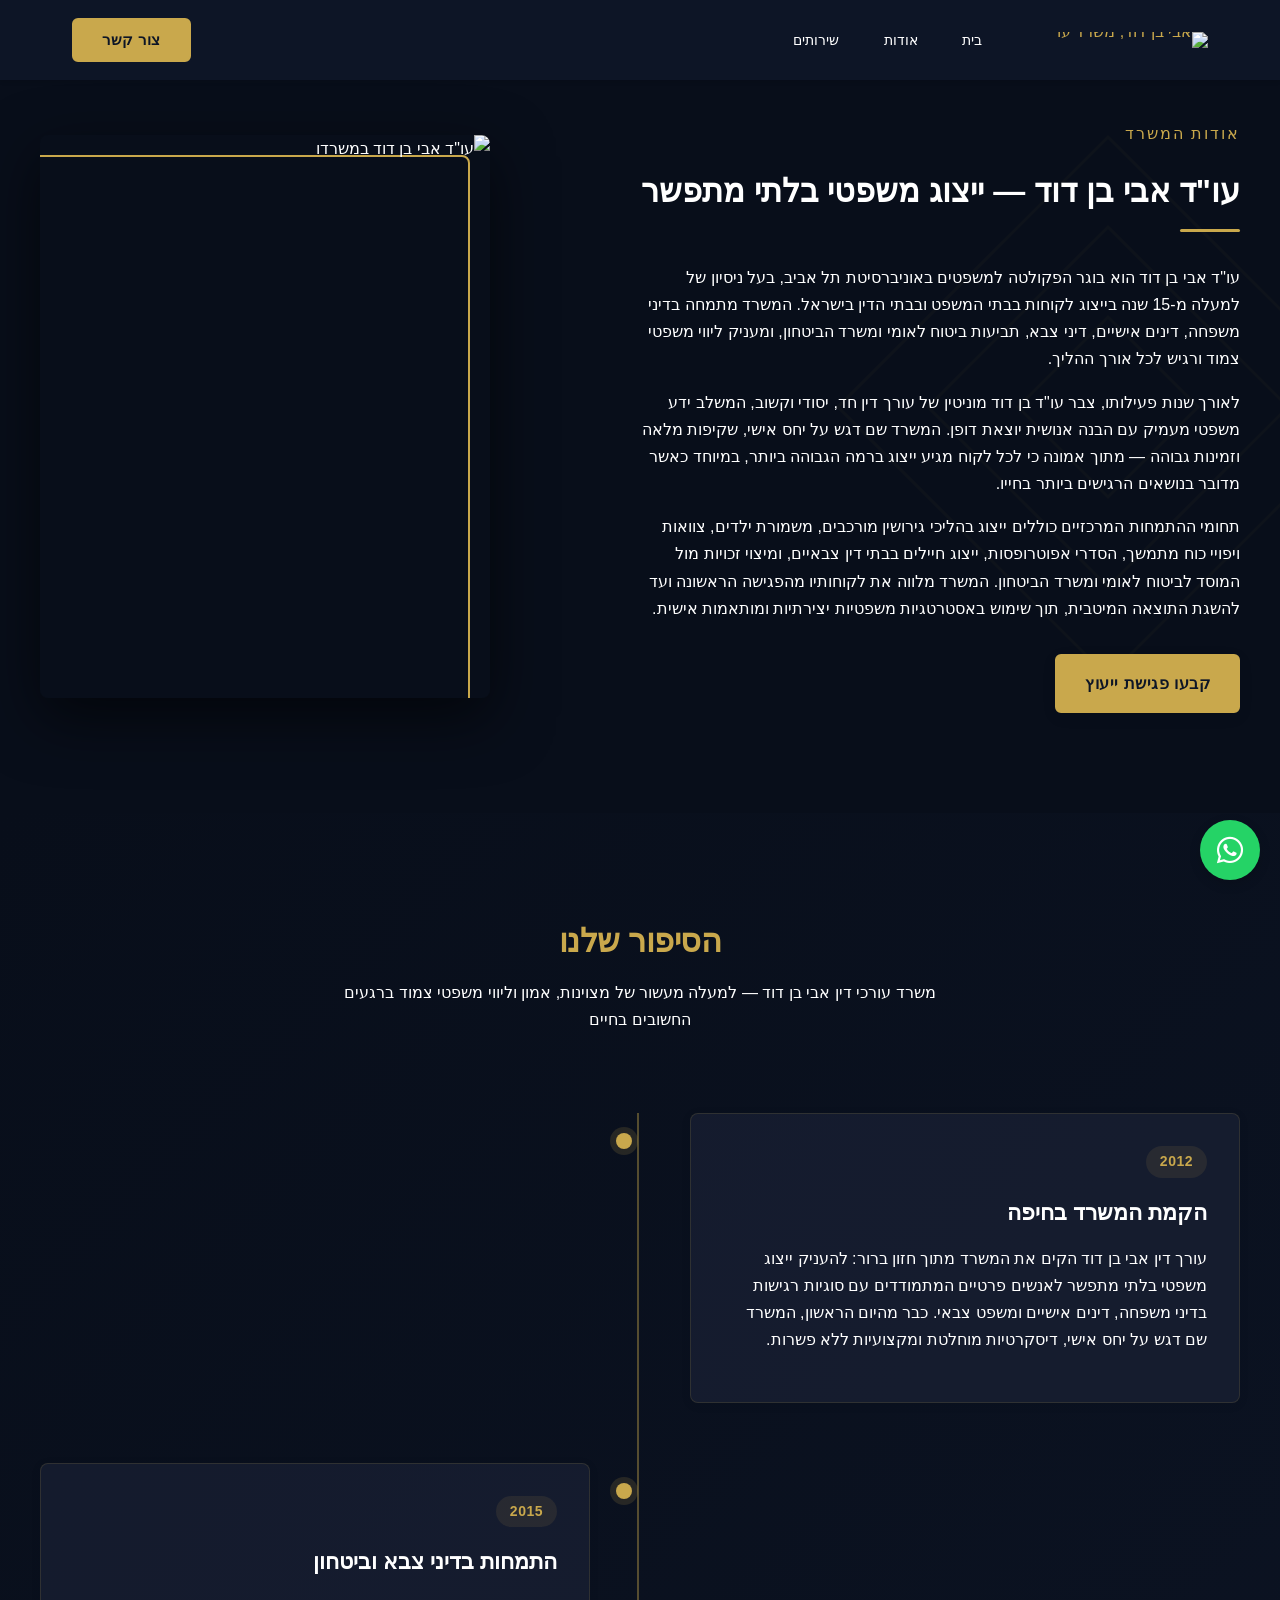
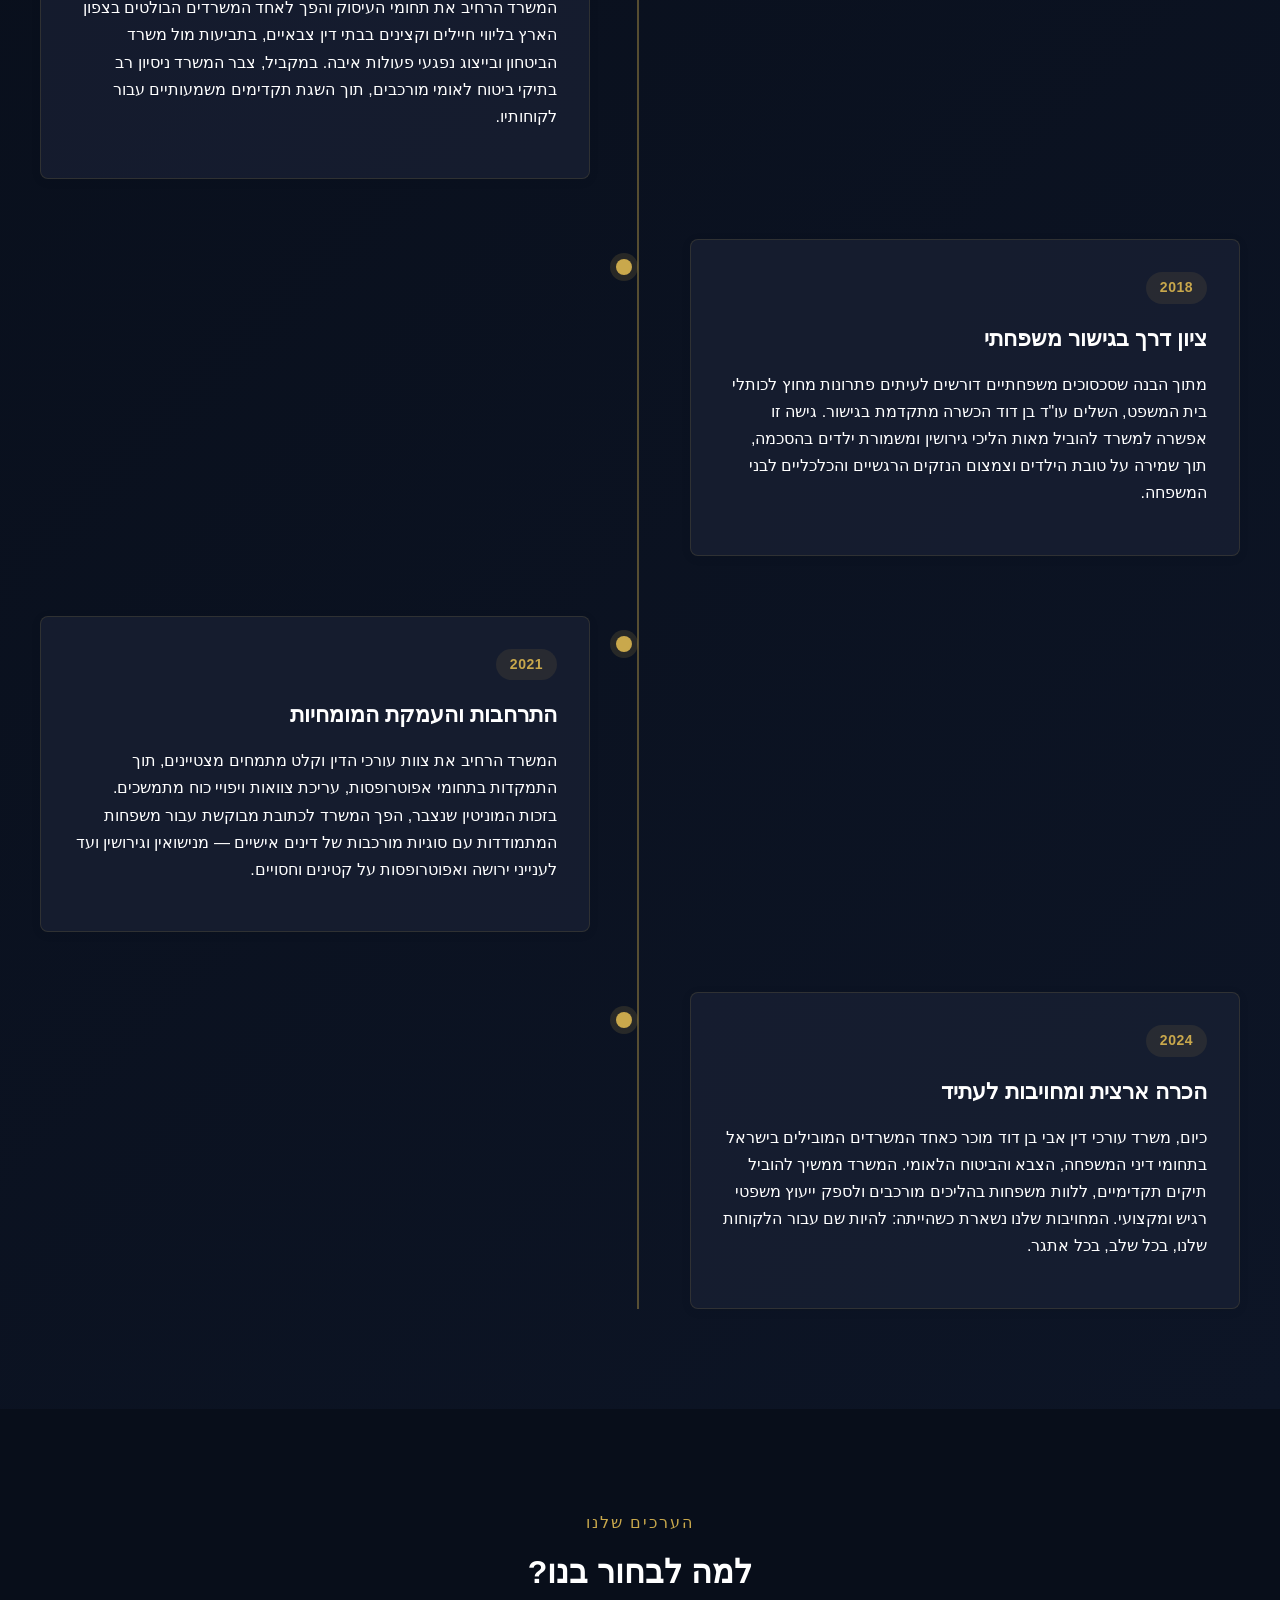
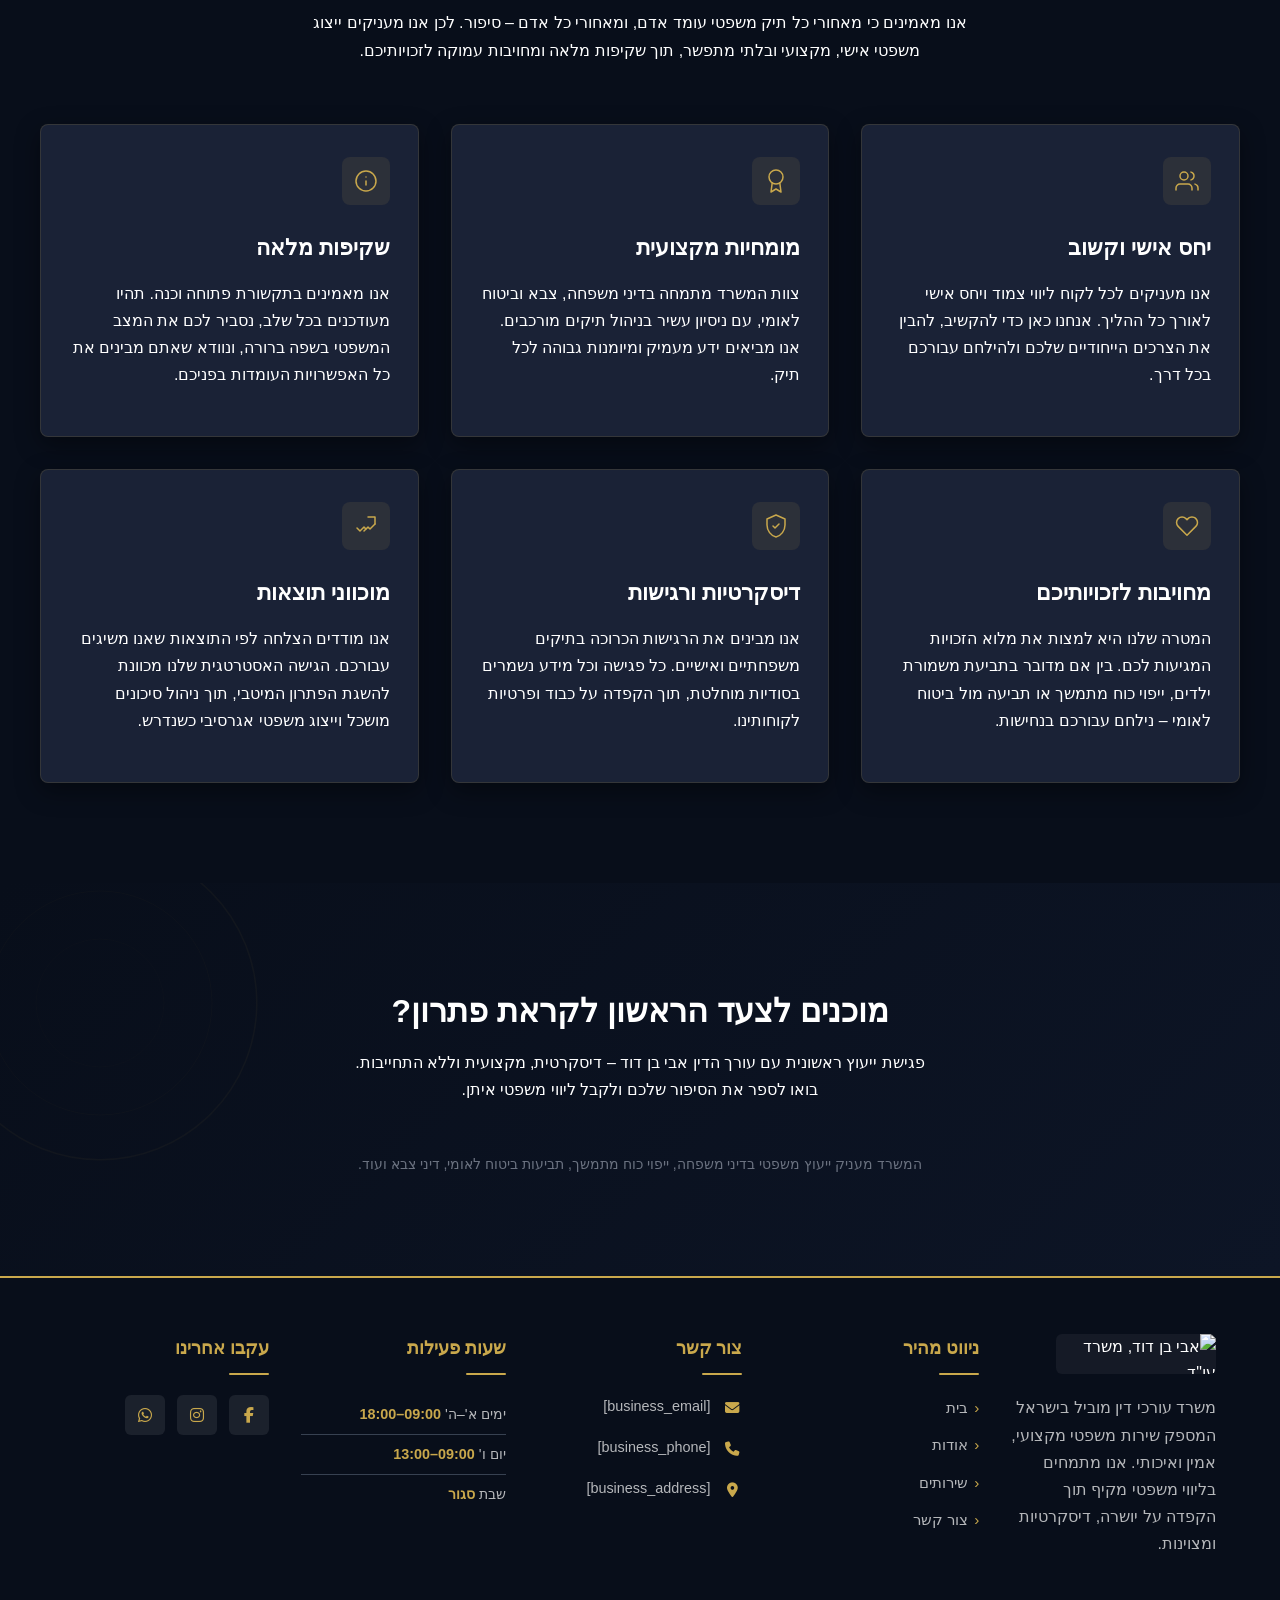
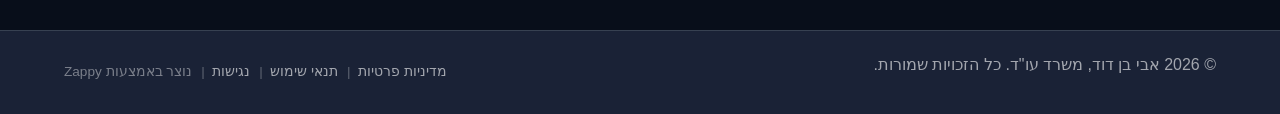
==== public/about.html @ 0057ff30 "Initial website commit" ====
<!DOCTYPE html>
<html lang="he" dir="rtl">
<head>
    <meta charset="UTF-8">
    <meta name="viewport" content="width=device-width, initial-scale=1.0">
    <meta name="robots" content="index, follow">
    <title>עורך דין שמבין את הסערה האישית שלכם — אבי בן דוד, משרד עו&quot;ד</title>
    <meta name="description" content="מאחורי כל תיק יש סיפור אנושי. הכירו את אבי בן דוד, עו&quot;ד המשלב מומחיות בדיני צבא, ביטוח לאומי ומשפחה עם ליווי אישי ברגעים המורכבים בחיים. קראו עוד.">
    <meta name="keywords" content="בית דין צבאי, ביטוח לאומי, עו"ד לגירושים, דינים אישיים, אפוטרופוס">
    
    <!-- Favicons -->
    <link rel="icon" type="image/x-icon" href="/assets/favicon.ico">
    <link rel="icon" type="image/png" sizes="16x16" href="/assets/favicon-16x16.png">
    <link rel="icon" type="image/png" sizes="32x32" href="/assets/favicon-32x32.png">
    <link rel="icon" type="image/png" sizes="48x48" href="/assets/favicon-48x48.png">
    <link rel="icon" type="image/png" sizes="192x192" href="/assets/favicon-192x192.png">
    <link rel="icon" type="image/png" sizes="512x512" href="/assets/favicon-512x512.png">
    <link rel="apple-touch-icon" href="/assets/apple-touch-icon.png">
    <!-- Zappy Analytics -->
<script>
(function() {
  'use strict';
  
  // Configuration
  var config = {
    websiteId: '3cdaf443-d13e-4995-be63-889f62d5f6a8',
    apiUrl: 'https://api.zappy5.com/api/analytics/track',
    sessionDuration: 30 * 60 * 1000, // 30 minutes
    visitorDuration: 30 * 24 * 60 * 60 * 1000, // 30 days
    trackPageViews: true,
    trackClicks: true,
    trackFormSubmissions: true
  };
  
  // Generate or retrieve persistent visitor ID (30 days)
  function getVisitorId() {
    var visitorKey = 'zappy_visitor_' + config.websiteId;
    var visitor = null;
    
    try {
      visitor = localStorage.getItem(visitorKey);
      if (visitor) {
        var visitorData = JSON.parse(visitor);
        var now = Date.now();
        
        // Check if visitor ID is still valid (30 days)
        if (now - visitorData.created < config.visitorDuration) {
          // Update last seen timestamp
          visitorData.lastSeen = now;
          localStorage.setItem(visitorKey, JSON.stringify(visitorData));
          return visitorData.id;
        }
      }
    } catch (e) {
      console.warn('Zappy Analytics: LocalStorage not available');
    }
    
    // Generate new visitor ID
    var newVisitorId = 'zv_' + Date.now() + '_' + Math.random().toString(36).substr(2, 9);
    
    try {
      localStorage.setItem(visitorKey, JSON.stringify({
        id: newVisitorId,
        created: Date.now(),
        lastSeen: Date.now()
      }));
    } catch (e) {
      // Continue without local storage
    }
    
    return newVisitorId;
  }
  
  // Generate or retrieve session ID (30 minutes)
  function getSessionId() {
    var sessionKey = 'zappy_session_' + config.websiteId;
    var session = null;
    
    try {
      session = sessionStorage.getItem(sessionKey);
      if (session) {
        var sessionData = JSON.parse(session);
        var now = Date.now();
        
        // Check if session is still valid
        if (now - sessionData.timestamp < config.sessionDuration) {
          // Update timestamp
          sessionData.timestamp = now;
          sessionStorage.setItem(sessionKey, JSON.stringify(sessionData));
          return sessionData.id;
        }
      }
    } catch (e) {
      console.warn('Zappy Analytics: SessionStorage not available');
    }
    
    // Generate new session ID
    var newSessionId = 'zs_' + Date.now() + '_' + Math.random().toString(36).substr(2, 9);
    
    try {
      sessionStorage.setItem(sessionKey, JSON.stringify({
        id: newSessionId,
        timestamp: Date.now()
      }));
    } catch (e) {
      // Continue without session storage
    }
    
    return newSessionId;
  }
  
  var visitorId = getVisitorId();
  var sessionId = getSessionId();
  
  // Track an event
  function trackEvent(eventType, data) {
    data = data || {};
    
    var eventData = {
      website_id: config.websiteId,
      event_type: eventType,
      page_path: window.location.pathname,
      referrer: document.referrer || 'direct',
      visitor_id: visitorId,
      session_id: sessionId,
      metadata: data
    };
    
    // Use sendBeacon if available (better for page unload events)
    if (navigator.sendBeacon) {
      var blob = new Blob([JSON.stringify(eventData)], { type: 'application/json' });
      navigator.sendBeacon(config.apiUrl, blob);
    } else {
      // Fallback to fetch
      fetch(config.apiUrl, {
        method: 'POST',
        headers: {
          'Content-Type': 'application/json'
        },
        body: JSON.stringify(eventData),
        keepalive: true
      }).catch(function(error) {
        console.warn('Zappy Analytics: Failed to track event', error);
      });
    }
  }
  
  // Track page view
  if (config.trackPageViews) {
    trackEvent('pageview', {
      title: document.title,
      url: window.location.href
    });
  }
  
  // Track clicks on important elements
  if (config.trackClicks) {
    document.addEventListener('click', function(e) {
      var target = e.target;
      
      // Track button clicks (counted as actions)
      if (target.tagName === 'BUTTON' || target.closest('button')) {
        var button = target.tagName === 'BUTTON' ? target : target.closest('button');
        var clickMeta = {
          element: 'button',
          text: button.textContent.trim().substring(0, 100),
          id: button.id || null,
          class: button.className || null
        };
        
        trackEvent('click', clickMeta);
      }
      
      // Track link clicks (navigation - not counted as actions)
      else if (target.tagName === 'A' || target.closest('a')) {
        var link = target.tagName === 'A' ? target : target.closest('a');
        var navMeta = {
          element: 'link',
          text: link.textContent.trim().substring(0, 100),
          href: link.href,
          external: link.hostname !== window.location.hostname
        };
        
        trackEvent('navigation', navMeta);
      }
    }, true);
  }
  
  
  // Track form submissions
  if (config.trackFormSubmissions) {
    document.addEventListener('submit', function(e) {
      var form = e.target;
      
      trackEvent('form_submit', {
        form_id: form.id || null,
        form_name: form.name || null,
        form_action: form.action || null,
        form_method: form.method || 'GET'
      });
    }, true);
  }
  
  // Track time on page (send on page unload)
  var pageLoadTime = Date.now();
  
  window.addEventListener('beforeunload', function() {
    var timeOnPage = Math.floor((Date.now() - pageLoadTime) / 1000); // in seconds
    
    trackEvent('page_unload', {
      time_on_page: timeOnPage,
      page_path: window.location.pathname
    });
  });
  
  // Expose tracking function globally for custom events
  window.zappyAnalytics = {
    track: trackEvent,
    getVisitorId: function() { return visitorId; },
    getSessionId: function() { return sessionId; }
  };
  
})();
</script>
<!-- End Zappy Analytics -->
    <meta property="og:title" content="עורך דין שמבין את הסערה האישית שלכם — אבי בן דוד, משרד עו&quot;ד">
    <meta property="og:description" content="מאחורי כל תיק יש סיפור אנושי. הכירו את אבי בן דוד, עו&quot;ד המשלב מומחיות בדיני צבא, ביטוח לאומי ומשפחה עם ליווי אישי ברגעים המורכבים בחיים. קראו עוד.">
    <meta name="twitter:card" content="summary_large_image">
    <meta name="twitter:title" content="עורך דין שמבין את הסערה האישית שלכם — אבי בן דוד, משרד עו&quot;ד">
    <meta name="twitter:description" content="מאחורי כל תיק יש סיפור אנושי. הכירו את אבי בן דוד, עו&quot;ד המשלב מומחיות בדיני צבא, ביטוח לאומי ומשפחה עם ליווי אישי ברגעים המורכבים בחיים. קראו עוד.">
    <meta property="og:type" content="website">
  <meta property="og:locale" content="he_IL">
  
  
  
  
  
  <link rel="stylesheet" href="https://cdnjs.cloudflare.com/ajax/libs/font-awesome/6.4.0/css/all.min.css">
  <link rel="stylesheet" href="https://fonts.googleapis.com/css2?family=Heebo:wght@400;500;600;700&amp;display=swap">
  <link rel="preconnect" href="https://fonts.googleapis.com">
  <link rel="preconnect" href="https://fonts.gstatic.com" crossorigin>
  <style>
    .skip-link { position: absolute; top: 0; left: 0; transform: translateY(-200%); padding: 12px 18px; background: var(--bg-dark, #1a1a1a); color: var(--text-light, #fff); font-weight: 600; border-radius: 0 0 8px 0; z-index: 10000; }
    .skip-link:focus { transform: none; outline: 2px solid var(--ring, #fff); outline-offset: 2px; }
    :focus-visible { outline: 2px solid var(--ring, currentColor); outline-offset: 3px; }
  </style>


  
    <!-- Favicons -->
    <link rel="icon" type="image/x-icon" href="/assets/favicon.ico">
    <link rel="icon" type="image/png" sizes="16x16" href="/assets/favicon-16x16.png">
    <link rel="icon" type="image/png" sizes="32x32" href="/assets/favicon-32x32.png">
    <link rel="icon" type="image/png" sizes="48x48" href="/assets/favicon-48x48.png">
    <link rel="icon" type="image/png" sizes="192x192" href="/assets/favicon-192x192.png">
    <link rel="icon" type="image/png" sizes="512x512" href="/assets/favicon-512x512.png">
    <link rel="apple-touch-icon" href="/assets/apple-touch-icon.png">
    <!-- Cookie Consent -->
    <link rel="stylesheet" href="https://cdn.jsdelivr.net/npm/vanilla-cookieconsent@3/dist/cookieconsent.css">
    <script src="https://cdn.jsdelivr.net/npm/vanilla-cookieconsent@3/dist/cookieconsent.umd.js"></script>
    <!-- Mickidum Accessibility Toolbar -->
    <script src="https://cdn.jsdelivr.net/gh/mickidum/acc_toolbar/acctoolbar/acctoolbar.min.js"></script>
    <link rel="stylesheet" href="/styles.css">
    <script>window.ZAPPY_WEBSITE_ID = "3cdaf443-d13e-4995-be63-889f62d5f6a8"; window.ZAPPY_API_BASE = "https://api.zappy5.com";</script>

    <style id="zappy-dropdown-submenu-styles">
      /* ========== DESKTOP DROPDOWN SUBMENU STYLES ========== */
      /* Base styles for dropdown submenus - parent must be positioned */
      .nav-menu li:has(.sub-menu), nav li:has(.sub-menu), .navbar li:has(.sub-menu), #navMenu li:has(.sub-menu) { position: relative; }
      /* Submenu base - hidden by default */
      .nav-menu .sub-menu, nav .sub-menu, .navbar .sub-menu, #navMenu .sub-menu { display: block !important; position: absolute !important; top: 100%; left: 0; min-width: 220px; background: white; border-radius: 8px; box-shadow: 0 8px 25px rgba(0,0,0,0.15); padding: 8px 0; opacity: 0; visibility: hidden; transform: translateY(10px); transition: all 0.3s ease; z-index: 1000; list-style: none; pointer-events: none; }
      /* CRITICAL: Desktop hover styles to show dropdown */
      .nav-menu li:hover > .sub-menu, nav li:hover > .sub-menu, .navbar li:hover > .sub-menu, #navMenu li:hover > .sub-menu { opacity: 1 !important; visibility: visible !important; transform: translateY(0) !important; pointer-events: auto !important; }
      /* Submenu item styling */
      .sub-menu li { list-style: none; margin: 0; padding: 0; }
      .sub-menu a { display: block !important; padding: 10px 16px !important; color: var(--text-dark, #333) !important; font-weight: 500; text-decoration: none; white-space: nowrap; transition: background-color 0.2s; }
      .sub-menu .zappy-nav-child > a { padding-left: 28px !important; font-size: 0.9em !important; opacity: 0.85 !important; }
      [dir="rtl"] .sub-menu .zappy-nav-child > a, html[lang="he"] .sub-menu .zappy-nav-child > a, html[lang="ar"] .sub-menu .zappy-nav-child > a { padding-left: 10px !important; padding-right: 28px !important; }
      .sub-menu .zappy-nav-parent > a { font-weight: 600 !important; }
      .sub-menu a:hover { background-color: #f5f5f5; }
      /* RTL (Hebrew/Arabic) dropdown positioning */
      [dir="rtl"] .nav-menu .sub-menu, [dir="rtl"] nav .sub-menu, [dir="rtl"] .navbar .sub-menu, html[lang="he"] .nav-menu .sub-menu, html[lang="he"] nav .sub-menu, html[lang="he"] .navbar .sub-menu, html[lang="ar"] .nav-menu .sub-menu, html[lang="ar"] nav .sub-menu, html[lang="ar"] .navbar .sub-menu { left: auto !important; right: 0 !important; }
      /* Hide empty dropdown menus (exclude catalog sub-menus that use <a> children instead of <li>) */
      .sub-menu:empty, .sub-menu:not(:has(li:not(.zappy-hidden-menu-item))):not(:has(> a)), .sub-menu:not(:has(li)):not(:has(> a)) { display: none !important; opacity: 0 !important; visibility: hidden !important; pointer-events: none !important; }
      /* Desktop: show submenu on Menu Group hover */
      li:has(.menu-group-title):hover > .sub-menu { opacity: 1 !important; visibility: visible !important; transform: translateY(0) !important; pointer-events: auto !important; }
      /* Menu Group title styling */
      .nav-menu > li > .menu-group-title, #navMenu > li > .menu-group-title { display: inline-block; padding: 0.5rem 1rem; cursor: default; user-select: none; }
      
      /* ========== MOBILE SUBMENU STYLES ========== */
      @media (max-width: 768px) {
        .nav-menu .sub-menu, nav .sub-menu, .navbar .sub-menu, #navMenu .sub-menu { position: static !important; transform: none !important; box-shadow: none !important; background: transparent !important; max-height: 0; overflow: hidden; opacity: 0; visibility: hidden; transition: max-height 0.3s ease, opacity 0.3s ease; padding: 0 !important; border-radius: 0 !important; }
        .navbar .sub-menu.mobile-expanded, .nav-menu .sub-menu.mobile-expanded, #navMenu .sub-menu.mobile-expanded { max-height: none !important; overflow-y: visible !important; opacity: 1 !important; visibility: visible !important; padding: 8px 0 8px 16px !important; }
        [dir="rtl"] .sub-menu.mobile-expanded, html[lang="he"] .sub-menu.mobile-expanded { padding: 8px 16px 8px 0 !important; }
        /* Disable hover behavior on mobile */
        .nav-menu li:hover > .sub-menu, nav li:hover > .sub-menu, .navbar li:hover > .sub-menu, #navMenu li:hover > .sub-menu { opacity: 0; visibility: hidden; pointer-events: none; }
        .nav-menu li > .sub-menu.mobile-expanded, nav li > .sub-menu.mobile-expanded, .navbar li > .sub-menu.mobile-expanded, #navMenu li > .sub-menu.mobile-expanded { opacity: 1 !important; visibility: visible !important; pointer-events: auto !important; }
        .nav-menu li:has(.sub-menu), nav li:has(.sub-menu), .navbar li:has(.sub-menu), #navMenu li:has(.sub-menu) { display: flex !important; flex-wrap: wrap !important; align-items: center !important; position: relative !important; min-height: 44px !important; }
        .nav-menu li:has(.sub-menu) > a, nav li:has(.sub-menu) > a, .navbar li:has(.sub-menu) > a, #navMenu li:has(.sub-menu) > a { flex: 1 !important; min-width: 0 !important; }
        .nav-menu li:has(.sub-menu) > .menu-group-title, nav li:has(.sub-menu) > .menu-group-title, .navbar li:has(.sub-menu) > .menu-group-title, #navMenu li:has(.sub-menu) > .menu-group-title { flex: 1 !important; min-width: 0 !important; padding: 0 !important; line-height: inherit !important; }
        .nav-menu li:has(.sub-menu) > .sub-menu, nav li:has(.sub-menu) > .sub-menu, .navbar li:has(.sub-menu) > .sub-menu, #navMenu li:has(.sub-menu) > .sub-menu { flex-basis: 100% !important; width: 100% !important; }
        .nav-menu li:has(.sub-menu) > a [class*="chevron"], .nav-menu li:has(.sub-menu) > a [class*="arrow"], .nav-menu li:has(.sub-menu) > a .fa-chevron-down, .nav-menu li:has(.sub-menu) > a .fa-angle-down, nav li:has(.sub-menu) > a [class*="chevron"], nav li:has(.sub-menu) > a [class*="arrow"], #navMenu li:has(.sub-menu) > a [class*="chevron"], #navMenu li:has(.sub-menu) > a [class*="arrow"] { display: none !important; visibility: hidden !important; }
        .mobile-submenu-toggle { display: flex !important; align-items: center !important; justify-content: center !important; width: 44px !important; height: auto !important; background: transparent !important; border: none !important; cursor: pointer !important; color: var(--text-light) !important; position: static !important; flex-shrink: 0 !important; align-self: stretch !important; z-index: 2 !important; padding: 0 !important; margin: 0 !important; }
        .mobile-submenu-toggle::after { content: '' !important; width: 0 !important; height: 0 !important; border-left: 6px solid transparent !important; border-right: 6px solid transparent !important; border-top: 7px solid currentColor !important; transition: transform 0.3s ease !important; }
        .mobile-submenu-toggle.expanded::after { transform: rotate(180deg) !important; }
        .sub-menu a { padding: 10px 0 !important; display: block !important; color: var(--text-light) !important; white-space: normal !important; }
        .sub-menu .zappy-nav-child > a { padding-left: 28px !important; font-size: 0.9em !important; opacity: 0.85 !important; }
        [dir="rtl"] .sub-menu .zappy-nav-child > a, html[lang="he"] .sub-menu .zappy-nav-child > a, html[lang="ar"] .sub-menu .zappy-nav-child > a { padding-left: 0 !important; padding-right: 28px !important; }
        .sub-menu .zappy-nav-parent > a { font-weight: 600 !important; }
        .nav-menu.active, #navMenu.active { max-width: 100vw !important; overflow-x: hidden !important; box-sizing: border-box !important; }
        .navbar .sub-menu li a, nav.navbar .sub-menu li a, .zappy-products-dropdown .sub-menu a { color: var(--text-light) !important; }
      }
      @media (min-width: 769px) { .mobile-submenu-toggle { display: none !important; } }
    </style>

    <style id="zappy-widget-visibility">
      html[dir="rtl"] .whatsapp-float { right: 20px !important; left: auto !important; }
      html[dir="ltr"] .whatsapp-float, html:not([dir]) .whatsapp-float { left: 20px !important; right: auto !important; }
      html[dir="rtl"] #mic-access-tool-general-button, html[dir="rtl"] .mic-access-tool-general-button,
      html[dir="rtl"] #mic-init-access-tool .mic-access-tool-general-button,
      html[dir="rtl"] #mic-init-access-tool #mic-access-tool-general-button,
      html[dir="rtl"] ._access-icon { left: 20px !important; right: auto !important; }
      html[dir="ltr"] #mic-access-tool-general-button, html[dir="ltr"] .mic-access-tool-general-button,
      html[dir="ltr"] #mic-init-access-tool .mic-access-tool-general-button,
      html[dir="ltr"] #mic-init-access-tool #mic-access-tool-general-button,
      html[dir="ltr"] ._access-icon,
      html:not([dir]) #mic-access-tool-general-button, html:not([dir]) .mic-access-tool-general-button,
      html:not([dir]) #mic-init-access-tool .mic-access-tool-general-button,
      html:not([dir]) #mic-init-access-tool #mic-access-tool-general-button,
      html:not([dir]) ._access-icon { right: 20px !important; left: auto !important; }
      @media (max-width: 768px) { .whatsapp-float { display: flex !important; } }
      @media (min-width: 769px) { .whatsapp-float { display: flex !important; } }
      @media (max-width: 768px) {
        #mic-access-tool-general-button, .mic-access-tool-general-button,
        #mic-init-access-tool .mic-access-tool-general-button, #mic-init-access-tool #mic-access-tool-general-button,
        ._access-icon { display: flex !important; visibility: visible !important; opacity: 1 !important; pointer-events: auto !important; }
        #mic-access-tool-box.opened-mic-access-tool, .mic-access-tool-box.opened-mic-access-tool,
        #mic-init-access-tool #mic-access-tool-box.opened-mic-access-tool {
          visibility: visible !important; opacity: 1 !important; pointer-events: auto !important;
        }
      }
      @media (min-width: 769px) {
        #mic-access-tool-general-button, .mic-access-tool-general-button,
        #mic-init-access-tool .mic-access-tool-general-button, #mic-init-access-tool #mic-access-tool-general-button,
        ._access-icon { display: flex !important; visibility: visible !important; opacity: 1 !important; pointer-events: auto !important; }
        #mic-access-tool-box.opened-mic-access-tool, .mic-access-tool-box.opened-mic-access-tool,
        #mic-init-access-tool #mic-access-tool-box.opened-mic-access-tool {
          visibility: visible !important; opacity: 1 !important; pointer-events: auto !important;
        }
      }
    </style>
</head>
<body>
<a class="skip-link" href="#main">דלג לתוכן הראשי</a>
  <nav class="navbar" dir="rtl">
  <button class="mobile-toggle" id="mobileToggle" aria-label="Menu">
    <svg class="hamburger-icon" width="24" height="24" viewBox="0 0 24 24" fill="none">
      <path d="M3 12h18M3 6h18M3 18h18" stroke="currentColor" stroke-width="2" stroke-linecap="round"/>
    </svg>
    <svg class="close-icon" width="24" height="24" viewBox="0 0 24 24" fill="none" style="display: none;">
      <path d="M18 6L6 18M6 6l12 12" stroke="currentColor" stroke-width="2" stroke-linecap="round"/>
    </svg>
  </button>
  
  <button class="phone-header-btn" data-phone="[business_phone]" aria-label="Call">
    <svg width="20" height="20" viewBox="0 0 24 24" fill="currentColor">
      <path d="M22 16.92v3a2 2 0 0 1-2.18 2 19.79 19.79 0 0 1-8.63-3.07 19.5 19.5 0 0 1-6-6 19.79 19.79 0 0 1-3.07-8.67A2 2 0 0 1 4.11 2h3a2 2 0 0 1 2 1.72 12.84 12.84 0 0 0 .7 2.81 2 2 0 0 1-.45 2.11L8.09 9.91a16 16 0 0 0 6 6l1.27-1.27a2 2 0 0 1 2.11-.45 12.84 12.84 0 0 0 2.81.7A2 2 0 0 1 22 16.92z"/>
    </svg>
  </button>

  <div class="nav-container">
    <div class="nav-right-group"><div class="nav-brand">
      <a href="/" class="logo-link"><img class="logo" src="/assets/site-------image-1.webp" alt="אבי בן דוד, משרד עו" ד"></a>
    </div><ul class="nav-menu" id="navMenu"><li><a href="/">בית</a></li><li><a href="/about">אודות</a></li><li><a href="/services">שירותים</a></li><li class="mobile-contact-link nav-cta-mobile-item"><a href="/contact" class="nav-cta-btn">צור קשר</a></li></ul></div>
    
    
    
    <div class="nav-cta-container">
      <a href="/contact" class="nav-cta-btn">צור קשר</a>
    </div>
  </div>
</nav>
<script>

// Navbar Mobile Menu Toggle and Contrast Fix
(function() {
  // Use 'load' event instead of 'DOMContentLoaded' to ensure we run AFTER all other scripts
  window.addEventListener('load', function() {
    
    // FIX MOBILE BUTTON CONTRAST
    // Detect navbar background color and apply contrasting color to mobile buttons
    const navbar = document.querySelector('.navbar, nav, header');
    if (!navbar) {
      console.log('[Navbar] Navbar element not found');
      return;
    }
    
    // DECLARE VARIABLES EARLY to avoid Temporal Dead Zone errors
    // These are used in multiple places below
    let mobileToggle = document.getElementById('mobileToggle') ||
                       document.querySelector('.mobile-toggle') ||
                       document.querySelector('.hamburger') ||
                       document.querySelector('.hamburger-menu') ||
                       document.querySelector('.menu-toggle') ||
                       document.querySelector('.burger-menu') ||
                       document.querySelector('[aria-label="Menu"]') ||
                       document.querySelector('[aria-label="תפריט"]');
    
    const phoneBtn = document.querySelector('.phone-header-btn');
    
    const computedStyle = window.getComputedStyle(navbar);
    let bgColor = computedStyle.backgroundColor;
    
    console.log('[Navbar] Initial navbar background:', bgColor);
    
    // Check if background is transparent or rgba with 0 alpha
    const isTransparent = bgColor === 'transparent' || 
                         bgColor === 'rgba(0, 0, 0, 0)' ||
                         (bgColor.startsWith('rgba') && bgColor.includes(', 0)'));
    
    if (isTransparent) {
      // Check for background-image or gradient
      const bgImage = computedStyle.backgroundImage;
      if (bgImage && bgImage !== 'none') {
        console.log('[Navbar] Navbar has background image/gradient, using dark text');
        bgColor = 'rgb(240, 240, 240)'; // Assume light background
      } else {
        // Transparent navbar - check body background
        const bodyBg = window.getComputedStyle(document.body).backgroundColor;
        console.log('[Navbar] Navbar transparent, using body background:', bodyBg);
        bgColor = bodyBg;
      }
    }
    
    // Calculate luminance to determine if background is light or dark
    const rgb = bgColor.match(/\d+/g);
    if (rgb && rgb.length >= 3) {
      const r = parseInt(rgb[0]);
      const g = parseInt(rgb[1]);
      const b = parseInt(rgb[2]);
      const luminance = (0.299 * r + 0.587 * g + 0.114 * b) / 255;
      
      // Mobile button colors are set by Claude's AI-generated CSS (same as .nav-menu a)
      // No dynamic color overrides needed - colors come from the generated navbar CSS
      console.log('[Navbar] Mobile button colors preserved from Claude CSS (luminance:', luminance.toFixed(2) + ')');
      
      // FIX ICON SIZES - Ensure SVGs are properly sized and visible
      // INJECT CRITICAL CSS TO OVERRIDE ANY CONFLICTING RULES
      const criticalCSS = document.createElement('style');
      criticalCSS.id = 'zappy-mobile-nav-fix';
      const htmlLang = document.documentElement.lang || 'en';
      const htmlDir = document.documentElement.dir || 'ltr';
      // Check both dir attribute AND lang for RTL detection
      // dir="rtl" is the most reliable indicator
      const isRTL = htmlDir === 'rtl' || htmlLang === 'he' || htmlLang === 'ar';
      
      criticalCSS.textContent = `
        /* Hide mobile buttons on desktop, show only on mobile */
        @media (min-width: 769px) {
          .mobile-toggle,
          .phone-header-btn {
            display: none !important;
          }
        }
        
        /* Show and position mobile buttons correctly on mobile */
        @media (max-width: 768px) {
          .navbar,
          nav.navbar {
            min-height: 70px !important;
          }

          .mobile-toggle,
          .phone-header-btn {
            position: absolute !important;
            top: 0 !important;
            bottom: 0 !important;
            margin-top: auto !important;
            margin-bottom: auto !important;
            transform: none !important;
            z-index: 1001 !important;
            display: flex !important;
            align-items: center !important;
            justify-content: center !important;
            width: 36px !important;
            height: 36px !important;
            border-radius: 50% !important;
            border: none !important;
            cursor: pointer !important;
            padding: 6px !important;
            background: none !important;
            color: var(--nav-text, var(--text-light)) !important;
            touch-action: manipulation !important;
            -webkit-tap-highlight-color: transparent !important;
          }

          html[data-zappy-site-type="ecommerce"] .phone-header-btn,
          body[data-zappy-site-type="ecommerce"] .phone-header-btn,
          html[data-zappy-site-type="ecommerce"] header .phone-header-btn,
          html[data-zappy-site-type="ecommerce"] nav .phone-header-btn {
            display: none !important;
            visibility: hidden !important;
            width: 0 !important;
            height: 0 !important;
            min-width: 0 !important;
            overflow: hidden !important;
          }
          
          /* LTR positioning (default): hamburger LEFT, phone RIGHT */
          html:not([dir="rtl"]):not([lang="he"]):not([lang="ar"]) .mobile-toggle,
          html[dir="ltr"] .mobile-toggle {
            left: 12px !important;
            right: auto !important;
          }
          html:not([dir="rtl"]):not([lang="he"]):not([lang="ar"]) .phone-header-btn,
          html[dir="ltr"] .phone-header-btn {
            right: 12px !important;
            left: auto !important;
          }
          
          /* RTL positioning: hamburger RIGHT, phone LEFT */
          html[dir="rtl"] .mobile-toggle,
          html[lang="he"] .mobile-toggle,
          html[lang="ar"] .mobile-toggle {
            right: 12px !important;
            left: auto !important;
          }
          html[dir="rtl"] .phone-header-btn,
          html[lang="he"] .phone-header-btn,
          html[lang="ar"] .phone-header-btn {
            left: 12px !important;
            right: auto !important;
          }
          
          /* CRITICAL: Ensure nav-container has min-height on mobile */
          /* All children are positioned absolutely/fixed on mobile, so height:auto collapses to 0 */
          .nav-container {
            min-height: 70px !important;
            position: relative !important;
          }
          
          /* Ensure SVG icons are properly sized and inherit color */
          .mobile-toggle svg,
          .phone-header-btn svg {
            width: 24px !important;
            height: 24px !important;
            /* Don't force display - let JavaScript control hamburger/close toggle */
          }
          
          /* Reset nav-cta-container on mobile - remove desktop box-shadow/padding */
          /* that creates a visible ghost box when CTA button is hidden */
          .nav-cta-container {
            box-shadow: none !important;
            padding: 0 !important;
          }
          
          /* Hide nav-cta-container entirely on mobile when there's no lang-switcher */
          /* (only the CTA button is inside, and it's hidden on mobile) */
          .nav-cta-container:not(:has(.lang-switcher)) {
            display: none !important;
          }
          
          /* CRITICAL: Prevent hero image fade gradient from bleeding over headline text */
          /* The .image-fade-gradient has bottom: -30px (extends below parent) */
          /* On mobile stacked layout, this overlaps the h1 text below the image */
          .hero-image-column {
            overflow: hidden !important;
          }
          .image-fade-gradient {
            bottom: 0 !important;
          }
          
          /* Hide desktop language switcher on mobile - hamburger menu handles it */
          /* High specificity to override stored CSS */
          .lang-switcher,
          .nav-cta-container .lang-switcher,
          .nav-container .lang-switcher,
          .navbar .lang-switcher,
          .navbar .nav-cta-container .lang-switcher {
            display: none !important;
          }
        }
      `;
      
      // Remove existing fix if present and inject new one
      const existing = document.getElementById('zappy-mobile-nav-fix');
      if (existing) existing.remove();
      document.head.appendChild(criticalCSS);
      
      console.log('[Navbar] Critical CSS injected for mobile nav positioning');
      
      // ONLY apply inline positioning styles on mobile viewport
      // On desktop, the CSS handles hiding these buttons with display: none
      // Inline styles were breaking desktop layout by overriding CSS
      const isMobileViewport = window.innerWidth <= 768;
      
      if (mobileToggle) {
        // Icon sizing applies to all viewports for consistency
        const hamburgerIcon = mobileToggle.querySelector('.hamburger-icon');
        const closeIcon = mobileToggle.querySelector('.close-icon');
        
        if (hamburgerIcon) {
          hamburgerIcon.style.setProperty('width', '24px', 'important');
          hamburgerIcon.style.setProperty('height', '24px', 'important');
          hamburgerIcon.style.setProperty('display', 'block', 'important'); // Show hamburger by default
        }
        if (closeIcon) {
          closeIcon.style.setProperty('width', '24px', 'important');
          closeIcon.style.setProperty('height', '24px', 'important');
          closeIcon.style.setProperty('display', 'none', 'important'); // Hide close icon by default
        }
        
        // ONLY set positioning inline styles on mobile
        if (isMobileViewport) {
          mobileToggle.style.setProperty('position', 'absolute', 'important');
          mobileToggle.style.setProperty('top', '0', 'important');
          mobileToggle.style.setProperty('bottom', '0', 'important');
          mobileToggle.style.setProperty('margin-top', 'auto', 'important');
          mobileToggle.style.setProperty('margin-bottom', 'auto', 'important');
          mobileToggle.style.setProperty('transform', 'none', 'important');
          mobileToggle.style.setProperty('z-index', '1001', 'important');
          
          // Clear any inline left/right so CSS can take over based on html[dir]
          mobileToggle.style.removeProperty('left');
          mobileToggle.style.removeProperty('right');
          
          console.log('[Navbar] Mobile toggle positioning applied (mobile viewport)');
        } else {
          // On desktop, clear any positioning styles to let CSS handle it
          mobileToggle.style.removeProperty('position');
          mobileToggle.style.removeProperty('top');
          mobileToggle.style.removeProperty('transform');
          mobileToggle.style.removeProperty('z-index');
          mobileToggle.style.removeProperty('left');
          mobileToggle.style.removeProperty('right');
          console.log('[Navbar] Desktop viewport - cleared mobile toggle inline positioning');
        }
      }
      
      if (phoneBtn) {
        // Icon sizing applies to all viewports
        const phoneIcon = phoneBtn.querySelector('svg');
        if (phoneIcon) {
          phoneIcon.style.width = '24px';
          phoneIcon.style.height = '24px';
          phoneIcon.setAttribute('width', '24');
          phoneIcon.setAttribute('height', '24');
        }
        
        // ONLY set positioning inline styles on mobile
        if (isMobileViewport) {
          phoneBtn.style.setProperty('position', 'absolute', 'important');
          phoneBtn.style.setProperty('top', '0', 'important');
          phoneBtn.style.setProperty('bottom', '0', 'important');
          phoneBtn.style.setProperty('margin-top', 'auto', 'important');
          phoneBtn.style.setProperty('margin-bottom', 'auto', 'important');
          phoneBtn.style.setProperty('transform', 'none', 'important');
          phoneBtn.style.setProperty('z-index', '1001', 'important');
          
          // Clear any inline left/right so CSS can take over based on html[dir]
          phoneBtn.style.removeProperty('left');
          phoneBtn.style.removeProperty('right');
          
          console.log('[Navbar] Phone button positioning applied (mobile viewport)');
        } else {
          // On desktop, clear any positioning styles to let CSS handle it
          phoneBtn.style.removeProperty('position');
          phoneBtn.style.removeProperty('top');
          phoneBtn.style.removeProperty('transform');
          phoneBtn.style.removeProperty('z-index');
          phoneBtn.style.removeProperty('left');
          phoneBtn.style.removeProperty('right');
          console.log('[Navbar] Desktop viewport - cleared phone button inline positioning');
        }
      }
    } else {
      console.log('[Navbar] Could not parse background color:', bgColor);
    }
    
    // MOBILE MENU TOGGLE
    // Re-query in case DOM changed (mobileToggle already declared at top of function)
    mobileToggle = document.getElementById('mobileToggle') ||
                   document.querySelector('.mobile-toggle') ||
                   document.querySelector('.hamburger') ||
                   document.querySelector('.hamburger-menu') ||
                   document.querySelector('.menu-toggle') ||
                   document.querySelector('.burger-menu') ||
                   document.querySelector('[aria-label="Menu"]') ||
                   document.querySelector('[aria-label="תפריט"]');
    
    // EXPANDED SEARCH: Find nav menu by ID or class
    const navMenu = document.getElementById('navMenu') ||
                  document.querySelector('.nav-menu') ||
                  document.querySelector('.nav-links') ||
                  document.querySelector('nav ul:not(.submenu)');
    
    if (!mobileToggle || !navMenu) {
      console.log('[Navbar] Mobile toggle or menu not found:', { toggle: !!mobileToggle, menu: !!navMenu });
      return;
    }
    
    // Ensure navMenu has ID for CSS targeting
    if (!navMenu.id) {
      navMenu.id = 'navMenu';
    }
    
    console.log('[Navbar] Initializing mobile menu...');
    
    // Remove any existing event listeners by cloning the button
    const newToggle = mobileToggle.cloneNode(true);
    mobileToggle.parentNode.replaceChild(newToggle, mobileToggle);
    
    // Toggle menu handler (shared by click and touchend)
    function handleToggle(e) {
      e.preventDefault();
      e.stopPropagation();
      
      const hamburgerIcon = newToggle.querySelector('.hamburger-icon');
      const closeIcon = newToggle.querySelector('.close-icon');
      const isActive = navMenu.classList.contains('active');
      
      if (isActive) {
        // Close menu
        navMenu.classList.remove('active');
        if (hamburgerIcon) hamburgerIcon.style.setProperty('display', 'block', 'important');
        if (closeIcon) closeIcon.style.setProperty('display', 'none', 'important');
        document.body.style.overflow = '';
        document.body.classList.remove('menu-open');
        console.log('[Navbar] Menu closed');
      } else {
        // Open menu
        navMenu.classList.add('active');
        if (hamburgerIcon) hamburgerIcon.style.setProperty('display', 'none', 'important');
        if (closeIcon) closeIcon.style.setProperty('display', 'block', 'important');
        document.body.style.overflow = 'hidden';
        document.body.classList.add('menu-open');
        console.log('[Navbar] Menu opened');
      }
    }
    
    // Use click for desktop/emulation and touchend as iOS Safari fallback.
    // Prevent double-fire with a timestamp guard.
    var lastToggleTime = 0;
    function guardedToggle(e) {
      var now = Date.now();
      if (now - lastToggleTime < 300) return;
      lastToggleTime = now;
      handleToggle(e);
    }
    
    newToggle.addEventListener('click', guardedToggle);
    newToggle.addEventListener('touchend', guardedToggle);

    // Close the full-screen overlay menu on Escape
    document.addEventListener('keydown', function(e) {
      if ((e.key === 'Escape' || e.key === 'Esc') && navMenu.classList.contains('active')) {
        const hamburgerIcon = newToggle.querySelector('.hamburger-icon');
        const closeIcon = newToggle.querySelector('.close-icon');
        navMenu.classList.remove('active');
        if (hamburgerIcon) hamburgerIcon.style.setProperty('display', 'block', 'important');
        if (closeIcon) closeIcon.style.setProperty('display', 'none', 'important');
        document.body.style.overflow = '';
        document.body.classList.remove('menu-open');
        console.log('[Navbar] Menu closed (Escape)');
      }
    });
    
    // Close menu when clicking nav links (but NOT dropdown toggles)
    const navLinks = navMenu.querySelectorAll('a');
    navLinks.forEach(function(link) {
      link.addEventListener('click', function() {
        // Don't close if it's a dropdown child (unless it's a real navigation link)
        if (this.getAttribute('href') === '#') return;
        
        const hamburgerIcon = newToggle.querySelector('.hamburger-icon');
        const closeIcon = newToggle.querySelector('.close-icon');
        
        navMenu.classList.remove('active');
        if (hamburgerIcon) hamburgerIcon.style.setProperty('display', 'block', 'important');
        if (closeIcon) closeIcon.style.setProperty('display', 'none', 'important');
        document.body.style.overflow = '';
        document.body.classList.remove('menu-open');
        console.log('[Navbar] Menu closed (link clicked)');
      });
    });
    
    // DROPDOWN MENU TOGGLE (for mobile and touch devices)
    var dropdownToggles = navMenu.querySelectorAll('.dropdown-toggle');
    dropdownToggles.forEach(function(toggle) {
      toggle.addEventListener('click', function(e) {
        e.preventDefault();
        e.stopPropagation();
        var parent = this.closest('.nav-dropdown');
        if (!parent) return;
        
        // Close other open dropdowns at the same level
        var siblings = parent.parentNode.querySelectorAll('.nav-dropdown.open');
        siblings.forEach(function(sib) {
          if (sib !== parent) sib.classList.remove('open');
        });
        
        parent.classList.toggle('open');
        console.log('[Navbar] Dropdown toggled:', parent.classList.contains('open') ? 'open' : 'closed');
      });
    });
    
    // Close dropdowns when clicking outside
    document.addEventListener('click', function(e) {
      if (!e.target.closest('.nav-dropdown')) {
        var openDropdowns = document.querySelectorAll('.nav-dropdown.open');
        openDropdowns.forEach(function(dd) { dd.classList.remove('open'); });
      }
    });
    
    console.log('[Navbar] Dropdown handlers initialized for ' + dropdownToggles.length + ' dropdowns');
    
    // Phone button functionality (phoneBtn already declared at top of function)
    if (phoneBtn) {
      phoneBtn.addEventListener('click', function() {
        // Get phone number from placeholder in page or use default
        const phoneLinks = document.querySelectorAll('a[href^="tel:"]');
        const phoneNumber = phoneLinks.length > 0 
          ? phoneLinks[0].getAttribute('href').replace('tel:', '')
          : '[business_phone]';
        
        window.location.href = 'tel:' + phoneNumber;
        console.log('[Navbar] Phone button clicked');
      });
    }
    
    console.log('[Navbar] Mobile menu initialized successfully');
    
    // WhatsApp button visibility is now controlled via CSS (siteSettings).
    // No JS-based desktop hiding — the button is visible on both mobile and desktop by default.
  });
})();

</script>
  
  <main id="main">
    <section class="about-about-section" data-layout-spec="אודות-about" dir="rtl">
  <div class="about-about-section__container">
    <!-- Text Column (Right side in RTL) -->
    <div class="about-about-section__text-col">
      <p class="about-about-section__eyebrow">אודות המשרד</p>
      <h2 class="about-about-section__headline">עו"ד אבי בן דוד — ייצוג משפטי בלתי מתפשר</h2>
      <div class="about-about-section__divider"></div>
      
      <p class="about-about-section__bio">
        עו"ד אבי בן דוד הוא בוגר הפקולטה למשפטים באוניברסיטת תל אביב, בעל ניסיון של למעלה מ-15 שנה בייצוג לקוחות בבתי המשפט ובבתי הדין בישראל. המשרד מתמחה בדיני משפחה, דינים אישיים, דיני צבא, תביעות ביטוח לאומי ומשרד הביטחון, ומעניק ליווי משפטי צמוד ורגיש לכל אורך ההליך.
      </p>
      
      <p class="about-about-section__bio">
        לאורך שנות פעילותו, צבר עו"ד בן דוד מוניטין של עורך דין חד, יסודי וקשוב, המשלב ידע משפטי מעמיק עם הבנה אנושית יוצאת דופן. המשרד שם דגש על יחס אישי, שקיפות מלאה וזמינות גבוהה — מתוך אמונה כי לכל לקוח מגיע ייצוג ברמה הגבוהה ביותר, במיוחד כאשר מדובר בנושאים הרגישים ביותר בחייו.
      </p>

      <p class="about-about-section__bio">
        תחומי ההתמחות המרכזיים כוללים ייצוג בהליכי גירושין מורכבים, משמורת ילדים, צוואות ויפויי כוח מתמשך, הסדרי אפוטרופסות, ייצוג חיילים בבתי דין צבאיים, ומיצוי זכויות מול המוסד לביטוח לאומי ומשרד הביטחון. המשרד מלווה את לקוחותיו מהפגישה הראשונה ועד להשגת התוצאה המיטבית, תוך שימוש באסטרטגיות משפטיות יצירתיות ומותאמות אישית.
      </p>

      <a href="/contact" class="about-about-section__cta">קבעו פגישת ייעוץ</a>
    </div>

    <!-- Image Column (Left side in RTL) -->
    <div class="about-about-section__image-col">
      <div class="about-about-section__image-frame">
        <img loading="eager" fetchpriority="high" data-placeholder="about-about-inline-tile-1" data-context="Attorney Avi Ben David in a dark navy suit, standing in a modern law office with bookshelves and city view. Composition: Half-body portrait, eye-level. Framing: Occupies END half of two-column layout. Background: Modern law office interior. Treatment: none" data-treatment="none" data-dominant-color="#2a3a52" data-aspect-ratio="4:5" alt="עו&quot;ד אבי בן דוד במשרדו" width="600" height="750" src="/assets/site-about-about-inline-tile-1.webp" class="about-about-section__portrait">
        <!-- Decorative Gold Accent -->
        <div class="about-about-section__accent-box" aria-hidden="true"></div>
      </div>
    </div>
  </div>
  
  <!-- Decorative background motif -->
  <div class="about-about-section__bg-motif" aria-hidden="true">
    <svg viewBox="0 0 200 200" xmlns="http://www.w3.org/2000/svg" fill="none" stroke="currentColor" stroke-width="1" opacity="0.03">
      <path d="M100 10 L190 100 L100 190 L10 100 Z"/>
      <path d="M100 40 L160 100 L100 160 L40 100 Z"/>
      <path d="M100 70 L130 100 L100 130 L70 100 Z"/>
    </svg>
  </div>
</section>

<section class="about-story-section" data-layout-spec="אודות-story" dir="rtl">
  <div class="story-container">
    <div class="story-header">
      <h2 class="story-title">הסיפור שלנו</h2>
      <p class="story-subtitle">משרד עורכי דין אבי בן דוד — למעלה מעשור של מצוינות, אמון וליווי משפטי צמוד ברגעים החשובים בחיים</p>
    </div>

    <div class="timeline">
      <div class="timeline-line" aria-hidden="true"></div>

      <!-- Milestone 1 -->
      <article class="timeline-item">
        <div class="timeline-dot" aria-hidden="true"></div>
        <div class="timeline-card">
          <time class="timeline-year" datetime="2012">2012</time>
          <h3 class="timeline-heading">הקמת המשרד בחיפה</h3>
          <p class="timeline-text">עורך דין אבי בן דוד הקים את המשרד מתוך חזון ברור: להעניק ייצוג משפטי בלתי מתפשר לאנשים פרטיים המתמודדים עם סוגיות רגישות בדיני משפחה, דינים אישיים ומשפט צבאי. כבר מהיום הראשון, המשרד שם דגש על יחס אישי, דיסקרטיות מוחלטת ומקצועיות ללא פשרות.</p>
        </div>
      </article>

      <!-- Milestone 2 -->
      <article class="timeline-item">
        <div class="timeline-dot" aria-hidden="true"></div>
        <div class="timeline-card">
          <time class="timeline-year" datetime="2015">2015</time>
          <h3 class="timeline-heading">התמחות בדיני צבא וביטחון</h3>
          <p class="timeline-text">המשרד הרחיב את תחומי העיסוק והפך לאחד המשרדים הבולטים בצפון הארץ בליווי חיילים וקצינים בבתי דין צבאיים, בתביעות מול משרד הביטחון ובייצוג נפגעי פעולות איבה. במקביל, צבר המשרד ניסיון רב בתיקי ביטוח לאומי מורכבים, תוך השגת תקדימים משמעותיים עבור לקוחותיו.</p>
        </div>
      </article>

      <!-- Milestone 3 -->
      <article class="timeline-item">
        <div class="timeline-dot" aria-hidden="true"></div>
        <div class="timeline-card">
          <time class="timeline-year" datetime="2018">2018</time>
          <h3 class="timeline-heading">ציון דרך בגישור משפחתי</h3>
          <p class="timeline-text">מתוך הבנה שסכסוכים משפחתיים דורשים לעיתים פתרונות מחוץ לכותלי בית המשפט, השלים עו"ד בן דוד הכשרה מתקדמת בגישור. גישה זו אפשרה למשרד להוביל מאות הליכי גירושין ומשמורת ילדים בהסכמה, תוך שמירה על טובת הילדים וצמצום הנזקים הרגשיים והכלכליים לבני המשפחה.</p>
        </div>
      </article>

      <!-- Milestone 4 -->
      <article class="timeline-item">
        <div class="timeline-dot" aria-hidden="true"></div>
        <div class="timeline-card">
          <time class="timeline-year" datetime="2021">2021</time>
          <h3 class="timeline-heading">התרחבות והעמקת המומחיות</h3>
          <p class="timeline-text">המשרד הרחיב את צוות עורכי הדין וקלט מתמחים מצטיינים, תוך התמקדות בתחומי אפוטרופסות, עריכת צוואות ויפויי כוח מתמשכים. בזכות המוניטין שנצבר, הפך המשרד לכתובת מבוקשת עבור משפחות המתמודדות עם סוגיות מורכבות של דינים אישיים — מנישואין וגירושין ועד לענייני ירושה ואפוטרופסות על קטינים וחסויים.</p>
        </div>
      </article>

      <!-- Milestone 5 -->
      <article class="timeline-item">
        <div class="timeline-dot" aria-hidden="true"></div>
        <div class="timeline-card">
          <time class="timeline-year" datetime="2024">2024</time>
          <h3 class="timeline-heading">הכרה ארצית ומחויבות לעתיד</h3>
          <p class="timeline-text">כיום, משרד עורכי דין אבי בן דוד מוכר כאחד המשרדים המובילים בישראל בתחומי דיני המשפחה, הצבא והביטוח הלאומי. המשרד ממשיך להוביל תיקים תקדימיים, ללוות משפחות בהליכים מורכבים ולספק ייעוץ משפטי רגיש ומקצועי. המחויבות שלנו נשארת כשהייתה: להיות שם עבור הלקוחות שלנו, בכל שלב, בכל אתגר.</p>
        </div>
      </article>
    </div>
  </div>
</section>

<section class="about-features-section" data-layout-spec="אודות-features">
  <div class="about-features-container">
    <!-- Section Header -->
    <div class="about-features-header">
      <p class="about-features-eyebrow">הערכים שלנו</p>
      <h2 class="about-features-title">למה לבחור בנו?</h2>
      <p class="about-features-subtitle">אנו מאמינים כי מאחורי כל תיק משפטי עומד אדם, ומאחורי כל אדם – סיפור. לכן אנו מעניקים ייצוג משפטי אישי, מקצועי ובלתי מתפשר, תוך שקיפות מלאה ומחויבות עמוקה לזכויותיכם.</p>
    </div>

    <!-- Bento Grid of Value Cards -->
    <div class="about-features-grid">
      
      <!-- Card 1: Personal Attention -->
      <article class="about-features-card">
        <div class="about-features-card-icon">
          <svg data-element-type="icon" data-icon-type="svg" viewBox="0 0 24 24" fill="none" xmlns="http://www.w3.org/2000/svg">
            <path d="M17 21V19C17 17.9391 16.5786 16.9217 15.8284 16.1716C15.0783 15.4214 14.0609 15 13 15H5C3.93913 15 2.92172 15.4214 2.17157 16.1716C1.42143 16.9217 1 17.9391 1 19V21" stroke="currentColor" stroke-width="1.5" stroke-linecap="round" stroke-linejoin="round"/>
            <path d="M9 11C11.2091 11 13 9.20914 13 7C13 4.79086 11.2091 3 9 3C6.79086 3 5 4.79086 5 7C5 9.20914 6.79086 11 9 11Z" stroke="currentColor" stroke-width="1.5" stroke-linecap="round" stroke-linejoin="round"/>
            <path d="M23 21V19C22.9993 18.1137 22.7044 17.2528 22.1614 16.5523C21.6184 15.8519 20.8581 15.3516 20 15.13" stroke="currentColor" stroke-width="1.5" stroke-linecap="round" stroke-linejoin="round"/>
            <path d="M16 3.13C16.8604 3.35031 17.623 3.85071 18.1676 4.55232C18.7122 5.25392 19.0078 6.11683 19.0078 7.005C19.0078 7.89318 18.7122 8.75608 18.1676 9.45769C17.623 10.1593 16.8604 10.6597 16 10.88" stroke="currentColor" stroke-width="1.5" stroke-linecap="round" stroke-linejoin="round"/>
          </svg>
        </div>
        <h3 class="about-features-card-title">יחס אישי וקשוב</h3>
        <p class="about-features-card-desc">אנו מעניקים לכל לקוח ליווי צמוד ויחס אישי לאורך כל ההליך. אנחנו כאן כדי להקשיב, להבין את הצרכים הייחודיים שלכם ולהילחם עבורכם בכל דרך.</p>
      </article>

      <!-- Card 2: Professional Expertise -->
      <article class="about-features-card">
        <div class="about-features-card-icon">
          <svg data-element-type="icon" data-icon-type="svg" viewBox="0 0 24 24" fill="none" xmlns="http://www.w3.org/2000/svg">
            <path d="M12 15C15.866 15 19 11.866 19 8C19 4.13401 15.866 1 12 1C8.13401 1 5 4.13401 5 8C5 11.866 8.13401 15 12 15Z" stroke="currentColor" stroke-width="1.5" stroke-linecap="round" stroke-linejoin="round"/>
            <path d="M8.21 13.89L7 23L12 20L17 23L15.79 13.88" stroke="currentColor" stroke-width="1.5" stroke-linecap="round" stroke-linejoin="round"/>
          </svg>
        </div>
        <h3 class="about-features-card-title">מומחיות מקצועית</h3>
        <p class="about-features-card-desc">צוות המשרד מתמחה בדיני משפחה, צבא וביטוח לאומי, עם ניסיון עשיר בניהול תיקים מורכבים. אנו מביאים ידע מעמיק ומיומנות גבוהה לכל תיק.</p>
      </article>

      <!-- Card 3: Transparent Communication -->
      <article class="about-features-card">
        <div class="about-features-card-icon">
          <svg data-element-type="icon" data-icon-type="svg" viewBox="0 0 24 24" fill="none" xmlns="http://www.w3.org/2000/svg">
            <path d="M12 22C17.5228 22 22 17.5228 22 12C22 6.47715 17.5228 2 12 2C6.47715 2 2 6.47715 2 12C2 17.5228 6.47715 22 12 22Z" stroke="currentColor" stroke-width="1.5" stroke-linecap="round" stroke-linejoin="round"/>
            <path d="M12 16V12" stroke="currentColor" stroke-width="1.5" stroke-linecap="round" stroke-linejoin="round"/>
            <path d="M12 8H12.01" stroke="currentColor" stroke-width="1.5" stroke-linecap="round" stroke-linejoin="round"/>
          </svg>
        </div>
        <h3 class="about-features-card-title">שקיפות מלאה</h3>
        <p class="about-features-card-desc">אנו מאמינים בתקשורת פתוחה וכנה. תהיו מעודכנים בכל שלב, נסביר לכם את המצב המשפטי בשפה ברורה, ונוודא שאתם מבינים את כל האפשרויות העומדות בפניכם.</p>
      </article>

      <!-- Card 4: Commitment to Rights -->
      <article class="about-features-card">
        <div class="about-features-card-icon">
          <svg data-element-type="icon" data-icon-type="svg" viewBox="0 0 24 24" fill="none" xmlns="http://www.w3.org/2000/svg">
            <path d="M20.84 4.61C20.3292 4.099 19.7228 3.69364 19.0554 3.41708C18.3879 3.14052 17.6725 2.99817 16.95 2.99817C16.2275 2.99817 15.5121 3.14052 14.8446 3.41708C14.1772 3.69364 13.5708 4.099 13.06 4.61L12 5.67L10.94 4.61C9.9083 3.57831 8.50903 2.99871 7.05 2.99871C5.59096 2.99871 4.19169 3.57831 3.16 4.61C2.12831 5.64169 1.54871 7.04097 1.54871 8.5C1.54871 9.95903 2.12831 11.3583 3.16 12.39L12 21.23L20.84 12.39C21.351 11.8792 21.7564 11.2728 22.0329 10.6054C22.3095 9.93789 22.4518 9.22248 22.4518 8.5C22.4518 7.77752 22.3095 7.06211 22.0329 6.39464C21.7564 5.72718 21.351 5.12075 20.84 4.61V4.61Z" stroke="currentColor" stroke-width="1.5" stroke-linecap="round" stroke-linejoin="round"/>
          </svg>
        </div>
        <h3 class="about-features-card-title">מחויבות לזכויותיכם</h3>
        <p class="about-features-card-desc">המטרה שלנו היא למצות את מלוא הזכויות המגיעות לכם. בין אם מדובר בתביעת משמורת ילדים, ייפוי כוח מתמשך או תביעה מול ביטוח לאומי – נילחם עבורכם בנחישות.</p>
      </article>

      <!-- Card 5: Discretion & Sensitivity -->
      <article class="about-features-card">
        <div class="about-features-card-icon">
          <svg data-element-type="icon" data-icon-type="svg" viewBox="0 0 24 24" fill="none" xmlns="http://www.w3.org/2000/svg">
            <path d="M12 1L3 5V11C3 16.55 6.84 21.74 12 23C17.16 21.74 21 16.55 21 11V5L12 1Z" stroke="currentColor" stroke-width="1.5" stroke-linecap="round" stroke-linejoin="round"/>
            <path d="M9 12L11 14L15 10" stroke="currentColor" stroke-width="1.5" stroke-linecap="round" stroke-linejoin="round"/>
          </svg>
        </div>
        <h3 class="about-features-card-title">דיסקרטיות ורגישות</h3>
        <p class="about-features-card-desc">אנו מבינים את הרגישות הכרוכה בתיקים משפחתיים ואישיים. כל פגישה וכל מידע נשמרים בסודיות מוחלטת, תוך הקפדה על כבוד ופרטיות לקוחותינו.</p>
      </article>

      <!-- Card 6: Results-Driven -->
      <article class="about-features-card">
        <div class="about-features-card-icon">
          <svg data-element-type="icon" data-icon-type="svg" viewBox="0 0 24 24" fill="none" xmlns="http://www.w3.org/2000/svg">
            <path d="M12 15L10 13L6 17L3 14" stroke="currentColor" stroke-width="1.5" stroke-linecap="round" stroke-linejoin="round"/>
            <path d="M21 10L16 15L14 13L10 17" stroke="currentColor" stroke-width="1.5" stroke-linecap="round" stroke-linejoin="round"/>
            <path d="M14 3H21V10" stroke="currentColor" stroke-width="1.5" stroke-linecap="round" stroke-linejoin="round"/>
          </svg>
        </div>
        <h3 class="about-features-card-title">מוכווני תוצאות</h3>
        <p class="about-features-card-desc">אנו מודדים הצלחה לפי התוצאות שאנו משיגים עבורכם. הגישה האסטרטגית שלנו מכוונת להשגת הפתרון המיטבי, תוך ניהול סיכונים מושכל וייצוג משפטי אגרסיבי כשנדרש.</p>
      </article>

    </div>
  </div>
</section>

<section class="about-final-cta-section" data-layout-spec="אודות-final-cta">
  <div class="about-final-cta-section__container">
    <h2 class="about-final-cta-section__headline">מוכנים לצעד הראשון לקראת פתרון?</h2>
    <p class="about-final-cta-section__subtitle">
      פגישת ייעוץ ראשונית עם עורך הדין אבי בן דוד – דיסקרטית, מקצועית וללא התחייבות. בואו לספר את הסיפור שלכם ולקבל ליווי משפטי איתן.
    </p>
    <div class="about-final-cta-section__actions">
      
      
    </div>
    <div class="about-final-cta-section__note">
      <small>המשרד מעניק ייעוץ משפטי בדיני משפחה, ייפוי כוח מתמשך, תביעות ביטוח לאומי, דיני צבא ועוד.</small>
    </div>
  </div>
  <div class="about-final-cta-section__decoration" aria-hidden="true">
    <svg xmlns="http://www.w3.org/2000/svg" viewBox="0 0 200 200" fill="none">
      <circle cx="100" cy="100" r="98" stroke="var(--primary)" stroke-width="1" opacity="0.08"/>
      <circle cx="100" cy="100" r="70" stroke="var(--primary)" stroke-width="0.5" opacity="0.06"/>
      <circle cx="100" cy="100" r="40" stroke="var(--primary)" stroke-width="0.5" opacity="0.04"/>
    </svg>
  </div>
</section>
  </main>
  
  <footer class="site-footer" dir="rtl">
  <div class="footer-container">
    <div class="footer-grid">
      <!-- Company Info -->
      <div class="footer-col footer-brand-col">
        <img src="/assets/legal-services-logo.webp" alt="אבי בן דוד, משרד עו&quot;ד" class="logo">
        <p class="footer-tagline">משרד עורכי דין מוביל בישראל המספק שירות משפטי מקצועי, אמין ואיכותי. אנו מתמחים בליווי משפטי מקיף תוך הקפדה על יושרה, דיסקרטיות ומצוינות.</p>
      </div>

      <!-- Quick Links -->
      <div class="footer-col footer-links-col">
        <h4>ניווט מהיר</h4>
        <ul>
          <li><a href="/">בית</a></li>
          <li><a href="/about">אודות</a></li>
          <li><a href="/services">שירותים</a></li>
          <li><a href="/contact">צור קשר</a></li>
        </ul>
      </div>

      <!-- Contact Info -->
      <div class="footer-col footer-contact-col">
        <h4>צור קשר</h4>
        <ul class="footer-contact">
          <li>
            <span class="contact-icon"><i class="fas fa-envelope"></i></span>
            <span class="contact-text"><a href="mailto:[business_email]">[business_email]</a></span>
          </li>
          <li>
            <span class="contact-icon"><i class="fas fa-phone"></i></span>
            <span class="contact-text"><a href="tel:[business_phone]">[business_phone]</a></span>
          </li>
          <li><a href="/"><span class="contact-icon"><i class="fas fa-map-marker-alt"></i></span>
            <span class="contact-text">[business_address]</span></a></li>
        </ul>
      </div>

      <!-- Business Hours -->
      <div class="footer-col footer-hours-col">
        <h4>שעות פעילות</h4>
        <ul class="footer-hours">
          <li><a href="/"><span class="hours-day">ימים א'–ה'</span> <span class="hours-time">09:00–18:00</span></a></li>
          <li><a href="/"><span class="hours-day">יום ו'</span> <span class="hours-time">09:00–13:00</span></a></li>
          <li><a href="/"><span class="hours-day">שבת</span> <span class="hours-time">סגור</span></a></li>
        </ul>
      </div>

      <!-- Social Media -->
      <div class="footer-col footer-social-col">
        <h4>עקבו אחרינו</h4>
        <div class="footer-social">
          <a href="#" aria-label="Facebook" data-zappy-social-placeholder="true"><i class="fab fa-facebook-f"></i></a>
          <a href="#" aria-label="Instagram" data-zappy-social-placeholder="true"><i class="fab fa-instagram"></i></a>
          <a href="#" aria-label="WhatsApp" data-zappy-social-placeholder="true"><i class="fab fa-whatsapp"></i></a>
        </div>
      </div>
    </div>
  </div>

  <!-- Bottom Bar -->
  <div class="footer-bottom">
    <div class="footer-container footer-bottom-inner">
      <p class="footer-copyright">© 2026 אבי בן דוד, משרד עו"ד. כל הזכויות שמורות.</p>
      <div class="footer-legal">
        <a href="/privacy">מדיניות פרטיות</a>
        <a href="/terms">תנאי שימוש</a>
        <a href="/accessibility">נגישות</a>
        <a href="https://zappy5.com" target="_blank" class="zappy-attribution">נוצר באמצעות Zappy</a>
      </div>
    </div>
  </div>
</footer>
  
  <a href="https://wa.me/[whatsapp_handle]" class="whatsapp-float" aria-label="WhatsApp">
    <i class="fab fa-whatsapp"></i>
  </a>
  
  <div data-integration="accessibility:toolbar"></div>

    <script src="/script.js"></script>

    <script id="zappy-mobile-submenu-script">
    (function() {
      function initMobileSubmenuToggles() {
        if (window.innerWidth > 768) {
          document.querySelectorAll('.mobile-submenu-toggle').forEach(function(btn) { btn.remove(); });
          document.querySelectorAll('.sub-menu.mobile-expanded').forEach(function(menu) { menu.classList.remove('mobile-expanded'); });
          return;
        }
        var items = document.querySelectorAll('.nav-menu li:has(.sub-menu), nav li:has(.sub-menu), .navbar li:has(.sub-menu), #navMenu li:has(.sub-menu)');
        items.forEach(function(li) {
          if (li.querySelector('.mobile-submenu-toggle')) return;
          var submenu = li.querySelector('.sub-menu');
          var parentLink = li.querySelector(':scope > a');
          if (!submenu || !parentLink) return;
          var toggleBtn = document.createElement('button');
          toggleBtn.className = 'mobile-submenu-toggle';
          toggleBtn.setAttribute('aria-label', 'Toggle submenu');
          toggleBtn.setAttribute('type', 'button');
          parentLink.insertAdjacentElement('afterend', toggleBtn);
          toggleBtn.addEventListener('click', function(e) {
            e.preventDefault(); e.stopPropagation();
            document.querySelectorAll('.sub-menu.mobile-expanded').forEach(function(menu) {
              if (menu !== submenu) { menu.classList.remove('mobile-expanded'); var t = menu.parentElement.querySelector('.mobile-submenu-toggle'); if(t) t.classList.remove('expanded'); }
            });
            submenu.classList.toggle('mobile-expanded');
            toggleBtn.classList.toggle('expanded');
          });
        });
      }
      if (document.readyState === 'loading') { document.addEventListener('DOMContentLoaded', initMobileSubmenuToggles); }
      else { initMobileSubmenuToggles(); }
      var resizeTimer; window.addEventListener('resize', function() { clearTimeout(resizeTimer); resizeTimer = setTimeout(initMobileSubmenuToggles, 250); });
      // Re-initialize when mobile menu becomes visible (MutationObserver)
      var observer = new MutationObserver(function(mutations) {
        mutations.forEach(function(mutation) {
          if (mutation.type === 'attributes') {
            var target = mutation.target;
            if (target.classList && (target.classList.contains('active') || target.classList.contains('open'))) {
              setTimeout(initMobileSubmenuToggles, 100);
            }
          }
        });
      });
      setTimeout(function() {
        document.querySelectorAll('.mobile-menu, .nav-menu, #navMenu, nav').forEach(function(menu) {
          observer.observe(menu, { attributes: true, attributeFilter: ['class', 'style'] });
        });
      }, 500);
    })();
    </script>
</body>
</html>
---- styles.css ----
/* Self-hosted fonts (Inter + Rubik for multi-language support) */

/* Inter font (English / LTR languages) */
@font-face {
  font-family: 'Inter';
  font-style: normal;
  font-weight: 400;
  font-display: swap;
  src: url('assets/fonts/Inter-Regular.woff2') format('woff2');
}

@font-face {
  font-family: 'Inter';
  font-style: normal;
  font-weight: 500;
  font-display: swap;
  src: url('assets/fonts/Inter-Medium.woff2') format('woff2');
}

@font-face {
  font-family: 'Inter';
  font-style: normal;
  font-weight: 600;
  font-display: swap;
  src: url('assets/fonts/Inter-SemiBold.woff2') format('woff2');
}

@font-face {
  font-family: 'Inter';
  font-style: normal;
  font-weight: 700;
  font-display: swap;
  src: url('assets/fonts/Inter-Bold.woff2') format('woff2');
}

/* Rubik font (Hebrew / RTL languages) */
@font-face {
  font-family: 'Rubik';
  font-style: normal;
  font-weight: 400;
  font-display: swap;
  src: url('assets/fonts/Rubik-Regular.woff2') format('woff2');
}

@font-face {
  font-family: 'Rubik';
  font-style: normal;
  font-weight: 500;
  font-display: swap;
  src: url('assets/fonts/Rubik-Medium.woff2') format('woff2');
}

@font-face {
  font-family: 'Rubik';
  font-style: normal;
  font-weight: 600;
  font-display: swap;
  src: url('assets/fonts/Rubik-SemiBold.woff2') format('woff2');
}

@font-face {
  font-family: 'Rubik';
  font-style: normal;
  font-weight: 700;
  font-display: swap;
  src: url('assets/fonts/Rubik-Bold.woff2') format('woff2');
}
@import url('https://fonts.googleapis.com/css2?family=Frank+Ruhl+Libre:wght@400;500;600;700;800;900&family=Heebo:wght@300;400;500;600;700&family=Cormorant+Garamond:wght@400&display=swap');

:root {
  --primary: #c9a84c;
  --secondary: #1a2236;
  --accent: #c9a84c;
  --bg-light: #1a2236;
  --bg-dark: #080e1a;
  --text-dark: #0d1526;
  --text-light: #ffffff;
  --text-muted: #6b7280;
  --border-light: #e5e7eb;
  --border-dark: #374151;
  --nav-bg: #0d1526;
  --nav-text: #ffffff;
  --nav-text-hover: #c9a84c;
  --radius-sm: 4px;
  --radius-card: 8px;
  --radius-btn: 6px;
  --radius-img: 8px;
  --radius-badge: 999px;
  --radius-input: 6px;
  --shadow-subtle: 0 1px 3px rgba(0,0,0,0.03);
  --shadow-card: 0 2px 12px rgba(0,0,0,0.06);
  --shadow-elevated: 0 8px 30px rgba(0,0,0,0.09);
  --shadow-btn-hover: 0 4px 15px rgba(0,0,0,0.072);
  --spacing-section: 100px;
  --spacing-section-mobile: 60px;
  --spacing-card-padding: 32px;
  --spacing-card-gap: 32px;
  --spacing-element-gap: 16px;
  --transition-default: all 0.3s ease;
  --transition-hover: all 0.3s ease;
  --accent-font: 'Cormorant Garamond', cursive;
}

*, *::before, *::after {
  box-sizing: border-box;
  margin: 0;
  padding: 0;
}

html {
  font-size: 16px !important;
  -webkit-text-size-adjust: 100%;
  -moz-text-size-adjust: 100%;
  text-size-adjust: 100%;
  scroll-behavior: smooth;
}

body {
  font-size: 16px !important;
  line-height: 1.7 !important;
  font-family: 'Rubik', sans-serif;
  font-weight: 400;
  color: var(--text-light);
  background-color: var(--bg-dark);
  -webkit-font-smoothing: antialiased;
  -moz-osx-font-smoothing: grayscale;
  text-rendering: optimizeLegibility;
}

img, picture, video, canvas, svg {
  display: block;
  max-width: 100%;
  height: auto;
}

input, button, textarea, select {
  font: inherit;
  color: inherit;
}

button {
  cursor: pointer;
  border: none;
  background: none;
}

ul, ol {
  list-style: none;
}

a {
  color: var(--accent, var(--primary));
  text-decoration: none;
  transition: var(--transition-default);
}

a:hover {
  color: var(--primary);
  text-decoration: underline;
}

.site-footer a {
  color: inherit;
}

h1, h2, h3, h4, h5, h6 {
  font-family: 'Rubik', sans-serif;
  color: var(--text-light);
}

h1 {
  font-size: 48px !important;
  font-weight: 700 !important;
  line-height: 1.2 !important;
  margin-bottom: 1rem !important;
  margin-top: 0.5rem !important;
}

h2 {
  font-size: 32px !important;
  font-weight: 600 !important;
  line-height: 1.3 !important;
  margin-bottom: 1rem !important;
  margin-top: 0.5rem !important;
}

h3 {
  font-size: 22px !important;
  font-weight: 600 !important;
  line-height: 1.4 !important;
  margin-bottom: 1rem !important;
  margin-top: 0.5rem !important;
}

p {
  font-size: 16px !important;
  font-weight: 400 !important;
  line-height: 1.7 !important;
  margin-bottom: 1rem !important;
}

small, .small-text {
  font-size: 14px !important;
  font-weight: 400 !important;
  line-height: 1.6 !important;
}

.font-accent {
  font-family: var(--accent-font);
  font-weight: 400;
  font-style: normal;
  line-height: 1.05;
  color: var(--accent, var(--primary));
  display: inline-block;
}

.container {
  max-width: 1200px;
  margin: 0 auto;
  padding: 0 20px;
  width: 100%;
}

.btn {
  display: inline-flex;
  align-items: center;
  justify-content: center;
  border-radius: var(--radius-btn);
  padding: 14px 28px;
  font-weight: 600;
  text-transform: none;
  transition: var(--transition-hover);
  cursor: pointer;
  text-decoration: none;
  border: 2px solid transparent;
  font-family: 'Rubik', sans-serif;
  font-size: 16px;
  line-height: 1.4;
  gap: 8px;
}

.btn:hover {
  box-shadow: var(--shadow-btn-hover);
  text-decoration: none;
}

.btn-primary {
  background-color: var(--primary);
  color: var(--text-dark);
  border-color: var(--primary);
}

.btn-primary:hover {
  background-color: #d4b55a;
  border-color: #d4b55a;
  color: var(--text-dark);
}

.btn-secondary {
  background-color: transparent;
  color: var(--text-light);
  border-color: var(--text-light);
}

.btn-secondary:hover {
  background-color: var(--text-light);
  color: var(--text-dark);
  border-color: var(--text-light);
}

.whatsapp-float {
  position: fixed;
  bottom: 20px;
  width: 60px;
  height: 60px;
  background: #25D366;
  color: white;
  border-radius: 50%;
  display: flex;
  align-items: center;
  justify-content: center;
  font-size: 30px;
  z-index: 999;
  box-shadow: 0 4px 12px rgba(0,0,0,0.15);
  text-decoration: none;
  transition: transform 0.3s, box-shadow 0.3s;
}

html[dir="rtl"] .whatsapp-float {
  right: 20px;
  left: auto;
}

html[dir="ltr"] .whatsapp-float,
html:not([dir]) .whatsapp-float {
  left: 20px;
  right: auto;
}

.whatsapp-float:hover {
  transform: scale(1.1);
  box-shadow: 0 6px 20px rgba(0,0,0,0.2);
  color: white;
  text-decoration: none;
}

@media (max-width: 1024px) {
  h1 {
    font-size: 36px !important;
  }
  h2 {
    font-size: 28px !important;
  }
  h3 {
    font-size: 20px !important;
  }
  p {
    font-size: 15px !important;
  }
}

@media (max-width: 768px) {
  h1 {
    font-size: 28px !important;
    margin-bottom: 1rem !important;
    margin-top: 0.5rem !important;
  }
  h2 {
    font-size: 22px !important;
    margin-bottom: 1rem !important;
    margin-top: 0.5rem !important;
  }
  h3 {
    font-size: 18px !important;
    margin-bottom: 1rem !important;
    margin-top: 0.5rem !important;
  }
  p {
    font-size: 14px !important;
  }
  .container {
    padding: 0 16px;
  }
  .btn {
    padding: 12px 24px;
    font-size: 15px;
  }
}

@media (max-width: 480px) {
  .container {
    padding: 0 12px;
  }
  .btn {
    padding: 10px 20px;
    font-size: 14px;
    width: 100%;
  }
  .whatsapp-float {
    width: 50px;
    height: 50px;
    font-size: 24px;
    bottom: 16px;
  }
  html[dir="rtl"] .whatsapp-float {
    right: 16px;
  }
  html[dir="ltr"] .whatsapp-float,
  html:not([dir]) .whatsapp-float {
    left: 16px;
  }
}

/* Navbar Styles */
/* === NAVBAR VARIABLES === */
:root {
  --nav-bg: #0d1526;
  --nav-text: #ffffff;
  --nav-text-hover: #c9a84c;
  --primary: #c9a84c;
  --text-dark: #0d1526;
}

/* === BASE NAVBAR STYLES === */
.navbar {
  background-color: var(--nav-bg);
  position: fixed;
  top: 0;
  left: 0;
  width: 100%;
  z-index: 1000;
  display: flex;
  align-items: center;
  justify-content: space-between;
  padding: 0 24px;
  height: 80px;
  box-shadow: 0 2px 10px rgba(0, 0, 0, 0.3);
  direction: rtl;
  box-sizing: border-box;
}

/* Mobile buttons – hidden on desktop */
.mobile-toggle,
.phone-header-btn {
  display: none;
}

/* Nav container holds brand, menu, CTA */
.nav-container {
  display: flex;
  align-items: center;
  width: 100%;
  max-width: 1200px;
  margin: 0 auto;
}

/* Brand / Logo */
.nav-brand {
  display: flex;
  align-items: center;
  flex-shrink: 0;
}

.logo-link {
  display: block;
  line-height: 0;
}

.logo {
  max-height: 40px;
  height: auto;
  width: auto;
  display: block;
}

/* Navigation Menu */
.nav-menu {
  display: flex;
  list-style: none;
  margin: 0 40px 0 0;
  padding: 0;
  gap: 32px;
  flex-grow: 1;
}

.nav-item {
  margin: 0;
  padding: 0;
}

.nav-link {
  color: var(--nav-text);
  text-decoration: none;
  font-size: 1rem;
  font-weight: 500;
  position: relative;
  padding: 4px 0;
  transition: color 0.3s ease;
  letter-spacing: 0.3px;
}

.nav-link::after {
  content: "";
  position: absolute;
  right: 0;
  bottom: 0;
  width: 0;
  height: 2px;
  background-color: var(--nav-text-hover);
  transition: width 0.3s ease;
}

.nav-link:hover,
.nav-link:focus {
  color: var(--nav-text-hover);
}

.nav-link:hover::after,
.nav-link:focus::after {
  width: 100%;
}

/* CTA Container */
.nav-cta-container {
  margin-inline-start: auto;
  flex-shrink: 0;
}

.nav-cta-btn {
  display: inline-block;
  background-color: var(--primary);
  color: var(--text-dark);
  text-decoration: none;
  padding: 14px 28px;
  border-radius: 6px;
  font-weight: 600;
  font-size: 0.95rem;
  letter-spacing: 0.5px;
  transition: all 0.3s ease;
  white-space: nowrap;
  border: 2px solid var(--primary);
}

.nav-cta-btn:hover {
  background-color: #b8963e;
  border-color: #b8963e;
  color: var(--text-dark);
  box-shadow: 0 4px 15px rgba(0,0,0,0.072);
  transform: translateY(-1px);
}

.nav-cta-btn:active {
  transform: translateY(1px);
}

/* ===== MOBILE STYLES (max-width: 768px) ===== */
@media (max-width: 768px) {
  .navbar {
    height: 64px;
    padding: 0 16px;
    display: block;
    position: relative;
  }

  /* Show mobile buttons */
  .mobile-toggle,
  .phone-header-btn {
    display: flex;
    align-items: center;
    justify-content: center;
    background: transparent;
    border: none;
    color: var(--nav-text);
    cursor: pointer;
    padding: 8px;
    position: absolute;
    top: 50%;
    transform: translateY(-50%);
    z-index: 10;
  }

  .mobile-toggle {
    right: 16px;
  }

  .phone-header-btn {
    left: 16px;
  }

  .nav-container {
    flex-direction: column;
    align-items: center;
    justify-content: center;
    height: 100%;
    padding: 0;
  }

  .nav-brand {
    display: flex;
    justify-content: center;
    flex-shrink: 0;
  }

  .nav-menu {
    display: none;
    position: absolute;
    top: 64px;
    right: 0;
    left: 0;
    background: var(--nav-bg);
    flex-direction: column;
    align-items: center;
    padding: 24px 0;
    margin: 0;
    gap: 16px;
    box-shadow: 0 10px 20px rgba(0,0,0,0.4);
    z-index: 5;
  }

  .nav-menu.active {
    display: flex;
  }

  .nav-cta-container {
    display: none;
  }

  /* The CTA might be hidden on mobile as well */
  .nav-cta-container {
    margin: 0;
  }

  .phone-header-btn svg {
    width: 22px;
    height: 22px;
  }

  .mobile-toggle svg {
    width: 26px;
    height: 26px;
  }
}
/* === NAVBAR VARIABLES === */
:root {
  --nav-bg: #0d1526;
  --nav-text: #ffffff;
  --nav-text-hover: #c9a84c;
  --primary: #c9a84c;
  --text-dark: #0d1526;
}

/* === BASE NAVBAR STYLES === */
.navbar {
  background-color: var(--nav-bg);
  position: fixed;
  top: 0;
  left: 0;
  width: 100%;
  z-index: 1000;
  display: flex;
  align-items: center;
  justify-content: space-between;
  padding: 0 24px;
  height: 80px;
  box-shadow: 0 2px 10px rgba(0, 0, 0, 0.3);
  direction: rtl;
  box-sizing: border-box;
}

/* Mobile buttons – hidden on desktop */
.mobile-toggle,
.phone-header-btn {
  display: none;
}

/* Nav container holds brand, menu, CTA */
.nav-container {
  display: flex;
  align-items: center;
  width: 100%;
  max-width: 1200px;
  margin: 0 auto;
}

/* Brand / Logo */
.nav-brand {
  display: flex;
  align-items: center;
  flex-shrink: 0;
}

.logo-link {
  display: block;
  line-height: 0;
}

.logo {
  max-height: 40px;
  height: auto;
  width: auto;
  display: block;
}

/* Navigation Menu */
.nav-menu {
  display: flex;
  list-style: none;
  margin: 0 40px 0 0;
  padding: 0;
  gap: 32px;
  flex-grow: 1;
}

.nav-item {
  margin: 0;
  padding: 0;
}

.nav-link {
  color: var(--nav-text);
  text-decoration: none;
  font-size: 1rem;
  font-weight: 500;
  position: relative;
  padding: 4px 0;
  transition: color 0.3s ease;
  letter-spacing: 0.3px;
}

.nav-link::after {
  content: "";
  position: absolute;
  right: 0;
  bottom: 0;
  width: 0;
  height: 2px;
  background-color: var(--nav-text-hover);
  transition: width 0.3s ease;
}

.nav-link:hover,
.nav-link:focus {
  color: var(--nav-text-hover);
}

.nav-link:hover::after,
.nav-link:focus::after {
  width: 100%;
}

/* CTA Container */
.nav-cta-container {
  margin-inline-start: auto;
  flex-shrink: 0;
}

.nav-cta-btn {
  display: inline-block;
  background-color: var(--primary);
  color: var(--text-dark);
  text-decoration: none;
  padding: 14px 28px;
  border-radius: 6px;
  font-weight: 600;
  font-size: 0.95rem;
  letter-spacing: 0.5px;
  transition: all 0.3s ease;
  white-space: nowrap;
  border: 2px solid var(--primary);
}

.nav-cta-btn:hover {
  background-color: #b8963e;
  border-color: #b8963e;
  color: var(--text-dark);
  box-shadow: 0 4px 15px rgba(0,0,0,0.072);
  transform: translateY(-1px);
}

.nav-cta-btn:active {
  transform: translateY(1px);
}

/* ===== MOBILE STYLES (max-width: 768px) ===== */
@media (max-width: 768px) {
  .navbar {
    height: 64px;
    padding: 0 16px;
    display: block;
    position: relative;
  }

  /* Show mobile buttons */
  .mobile-toggle,
  .phone-header-btn {
    display: flex;
    align-items: center;
    justify-content: center;
    background: transparent;
    border: none;
    color: var(--nav-text);
    cursor: pointer;
    padding: 8px;
    position: absolute;
    top: 50%;
    transform: translateY(-50%);
    z-index: 10;
  }

  .mobile-toggle {
    right: 16px;
  }

  .phone-header-btn {
    left: 16px;
  }

  .nav-container {
    flex-direction: column;
    align-items: center;
    justify-content: center;
    height: 100%;
    padding: 0;
  }

  .nav-brand {
    display: flex;
    justify-content: center;
    flex-shrink: 0;
  }

  .nav-menu {
    display: none;
    position: absolute;
    top: 64px;
    right: 0;
    left: 0;
    background: var(--nav-bg);
    flex-direction: column;
    align-items: center;
    padding: 24px 0;
    margin: 0;
    gap: 16px;
    box-shadow: 0 10px 20px rgba(0,0,0,0.4);
    z-index: 5;
  }

  .nav-menu.active {
    display: flex;
  }

  .nav-cta-container {
    display: none;
  }

  /* The CTA might be hidden on mobile as well */
  .nav-cta-container {
    margin: 0;
  }

  .phone-header-btn svg {
    width: 22px;
    height: 22px;
  }

  .mobile-toggle svg {
    width: 26px;
    height: 26px;
  }
}


/* ============================================
   NAVBAR LAYOUT - POST-GENERATION FIXES
   Structural layout only - colors from Claude
   ============================================ */

/* Base navbar styles - structural only, colors from AI */
.navbar {
  position: sticky;
  top: 0;
  width: 100%;
  z-index: 1000;
  /* Background color is set by Claude's CSS - don't override */
  box-shadow: 0 2px 4px rgba(0,0,0,0.1);
}

/* ============================================
   DESKTOP LAYOUT (>768px)
   ============================================ */

/* Nav container - constrains max width and provides padding */
.nav-container {
  display: flex;
  align-items: center;
  gap: 1rem;
  position: relative;
  max-width: 1400px;
  margin: 0 auto;
  padding: 1rem 2rem;
  width: 100%;
  box-sizing: border-box;
  min-height: 70px;
}

/* Logo styling (desktop) — mobile logo stays at 110px/35px, do not adjust */
.logo {
  max-height: 40px;
  max-width: 160px !important;
  height: auto;
  width: auto;
  display: block;
  object-fit: contain;
  transition: opacity 0.3s ease;
}

.logo:hover {
  opacity: 0.8;
}

.logo-link {
  display: inline-flex;
  align-items: center;
  text-decoration: none;
  line-height: 0;
}

.logo-link:focus {
  outline: none;
}

/* Remove browser default dark focus box on mouse-click; preserve for keyboard (:focus-visible). */
.navbar a:focus:not(:focus-visible),
.navbar button:focus:not(:focus-visible),
.nav-menu a:focus:not(:focus-visible) {
  outline: none;
}
.navbar a:focus-visible,
.navbar button:focus-visible,
.nav-menu a:focus-visible {
  outline: 2px solid var(--primary-color, var(--primary, #c9a84c));
  outline-offset: 2px;
}

/* Nav brand container */
.nav-brand {
  display: flex;
  align-items: center;
  flex-shrink: 0;
  margin: 0;
}

/* Navigation menu - positioned adjacent to logo */
.nav-menu {
  display: flex;
  list-style: none;
  gap: 0.2rem;
  margin: 0;
  padding: 0;
  align-items: center;
  flex-wrap: nowrap;
  flex: 1;
  min-width: 0;
}

.nav-menu li {
  margin: 0;
  padding: 0;
  display: flex;
  align-items: center;
}

.nav-menu > li > a,
.nav-menu > .nav-item > a {
  /* inline-flex + align-items:center + line-height:1 vertically centers the
     link TEXT within the navbar row, matching the logo <img> and the
     .nav-cta-btn. Without this the link stays display:inline and inherits the
     site's body line-height (e.g. the Design Personality fluid 1.7), which
     pins the glyphs to the TOP of the padded inline box — so the menu sits
     visibly higher than the logo/CTA even though every bounding box is
     geometrically centered. Guards against that optical misalignment. */
  display: inline-flex;
  align-items: center;
  line-height: 1;
  text-decoration: none;
  transition: color 0.3s ease;
  font-weight: 500;
  font-size: 0.9rem;
  padding: 0.5rem 0.65rem;
  white-space: nowrap;
}

/* Nav-text COLOR override is scoped to exclude the CTA pill. The CTA carries
   its own background (--primary / a gradient) + intended on-primary text color;
   forcing the generic nav-text colour onto it produced the "invisible CTA"
   bug — e.g. var(--text-dark) text on a --primary (dark) button = same colour.
   The layout block above still applies to the CTA so vertical alignment with
   the logo/links is preserved (see the dedup-guard test). */
.nav-menu > li > a:not(.nav-cta-btn):not(.cta-button),
.nav-menu > .nav-item > a:not(.nav-cta-btn):not(.cta-button) {
  color: var(--nav-text, var(--text-light)) !important;
}

.nav-menu > li > a:not(.nav-cta-btn):not(.cta-button):hover,
.nav-menu > .nav-item > a:not(.nav-cta-btn):not(.cta-button):hover {
  color: var(--nav-text-hover, var(--secondary)) !important;
}

/* CTA pill label — WIN the specificity battle against the AI's
   ".nav-menu li a { color: var(--nav-text) }" (0,2,1), which otherwise clobbers
   the pill's own ".nav-cta-btn { color }" (0,1,0) and renders the label
   invisible on the filled pill until hover. These selectors are (0,3,2)+ and
   carry !important, so they beat both the base AND :hover nav-link colour rules
   in every state. Colour is the AI's own pill colour (or a contrast pick). */
.navbar .nav-menu li a.nav-cta-btn,
.navbar .nav-menu li a.cta-button,
.navbar .nav-menu .nav-cta-item a,
.navbar .nav-menu .nav-cta-mobile-item a,
.navbar a.nav-cta-btn,
.navbar a.cta-button {
  color: var(--text-dark) !important;
}

/* CTA Container - pushed to end of navbar */
.nav-cta-container {
  margin-left: auto;
  display: flex;
  align-items: center;
  align-self: center;
  height: auto;
  max-height: none;
  padding-top: 0;
  padding-bottom: 0;
}

.nav-cta-item {
  list-style: none;
  margin: 0;
  padding: 0;
}

/* Search container inside CTA area — vertically center to match CTA button */
.nav-cta-container .zappy-search-container {
  align-self: center;
}
.nav-cta-container p {
  margin: 0 !important;
}

/* CTA button - prevent stretching to fill navbar height.
   AI CSS provides colors/gradients/etc - we only constrain sizing.
   display: inline-flex + max-height: 44px keeps it as a compact pill. */
.nav-cta-btn {
  display: inline-flex;
  align-items: center;
  align-self: center;
  height: auto;
  max-height: 44px;
  padding-top: 0.5rem;
  padding-bottom: 0.5rem;
  white-space: nowrap;
  box-sizing: border-box;
  overflow: hidden;
}

/* ============================================
   LTR DESKTOP LAYOUT (English, Spanish, French)
   ============================================ */
html[dir="ltr"] .nav-container,
html[lang="en"] .nav-container,
html[lang="es"] .nav-container,
html[lang="fr"] .nav-container {
  justify-content: flex-start;
}

html[dir="ltr"] .nav-menu,
html[lang="en"] .nav-menu,
html[lang="es"] .nav-menu,
html[lang="fr"] .nav-menu {
  margin-left: 0;
  margin-right: 0;
}

html[dir="ltr"] .nav-cta-container,
html[lang="en"] .nav-cta-container,
html[lang="es"] .nav-cta-container,
html[lang="fr"] .nav-cta-container {
  margin-left: auto;
  margin-right: 0;
}

/* ============================================
   RTL DESKTOP LAYOUT (Hebrew, Arabic)
   ============================================ */
html[dir="rtl"] .nav-container,
html[lang="he"] .nav-container,
html[lang="ar"] .nav-container {
  flex-direction: row-reverse;
  justify-content: space-between;
}

/* CTA on the left in RTL */
html[dir="rtl"] .nav-cta-container,
html[lang="he"] .nav-cta-container,
html[lang="ar"] .nav-cta-container {
  order: -1;
  margin: 0;
}

/* Wrapper groups menu and logo together on the right */
html[dir="rtl"] .nav-right-group,
html[lang="he"] .nav-right-group,
html[lang="ar"] .nav-right-group {
  display: flex;
  align-items: center;
  gap: 1rem;
  order: 1;
  flex: 1;
  min-width: 0;
  flex-direction: row-reverse;
}

/* Within wrapper: Logo on far right, menu to its left */
html[dir="rtl"] .nav-right-group .nav-brand,
html[lang="he"] .nav-right-group .nav-brand,
html[lang="ar"] .nav-right-group .nav-brand {
  order: 2;
}

html[dir="rtl"] .nav-right-group .nav-menu,
html[lang="he"] .nav-right-group .nav-menu,
html[lang="ar"] .nav-right-group .nav-menu {
  order: 1;
}

/* ============================================
   DROPDOWN MENUS (Desktop)
   ============================================ */
.nav-dropdown {
  position: relative;
}

.dropdown-toggle {
  background: none;
  border: none;
  cursor: pointer;
  font-family: 'Rubik', sans-serif;
  font-size: 0.9rem;
  font-weight: 500;
  display: inline-flex;
  align-items: center;
  gap: 4px;
  padding: 0.5rem 0.65rem;
  color: var(--nav-text, var(--text-light)) !important;
  transition: color 0.3s ease;
  white-space: nowrap;
}

.dropdown-toggle:hover {
  color: var(--nav-text-hover, var(--secondary)) !important;
}

.dropdown-arrow {
  width: 10px;
  height: 10px;
  flex-shrink: 0;
  transition: transform 0.2s ease;
}

.nav-dropdown:hover .dropdown-arrow,
.nav-dropdown.open .dropdown-arrow {
  transform: rotate(180deg);
}

.nav-dropdown {
  overflow: visible !important;
}

.dropdown-menu {
  display: none;
  position: absolute;
  top: calc(100% + 8px);
  min-width: 220px;
  background: var(--bg-light, #ffffff);
  box-shadow: 0 8px 24px rgba(0,0,0,0.15);
  border-radius: 8px;
  padding: 8px 0;
  z-index: 100001;
  list-style: none;
  margin: 0;
}

html[dir="rtl"] .dropdown-menu,
html[lang="he"] .dropdown-menu,
html[lang="ar"] .dropdown-menu {
  right: 0;
  left: auto;
}

html[dir="ltr"] .dropdown-menu,
html:not([dir="rtl"]):not([lang="he"]):not([lang="ar"]) .dropdown-menu {
  left: 0;
  right: auto;
}

@media (min-width: 769px) {
  .nav-dropdown:hover > .dropdown-menu {
    display: block;
  }
}

.dropdown-menu li {
  margin: 0;
  padding: 0;
}

.dropdown-menu li a {
  display: block;
  padding: 10px 20px;
  text-decoration: none;
  white-space: nowrap;
  font-weight: 400;
  font-size: 0.9em;
  color: var(--text-dark, #1a1a1a) !important;
  transition: background 0.2s ease, color 0.2s ease;
}

.dropdown-menu li a:hover {
  background: rgba(128,128,128,0.1);
  color: var(--nav-text-hover, var(--accent, var(--primary))) !important;
}

/* Desktop: Hide mobile-only elements */
@media (min-width: 769px) {
  .mobile-toggle,
  .phone-header-btn {
    display: none !important;
  }
  
  /* Hide Contact in nav-menu on desktop (it shows in CTA container instead) */
  .nav-menu .mobile-contact-link {
    display: none !important;
  }
  
  /* When .nav-right-group wrapper is absent, the nav-container has 3 direct
     children (brand, menu, CTA) with space-between. flex:1 makes the menu
     fill the gap, and justify-content:flex-start pushes items toward the
     logo side instead of centering them in the available space. */
  .nav-menu {
    flex: 1 !important;
    justify-content: flex-start !important;
  }
}

/* ============================================
   MOBILE RESPONSIVE (≤768px)
   ============================================ */
@media (max-width: 768px) {
  .navbar,
  nav.navbar {
    min-height: 70px !important;
  }

  /* Reset nav-container for mobile */
  /* CRITICAL: Reset position properties to prevent conflict with AI-generated mobile CSS */
  /* Some AI generations set .nav-container to position:fixed for slide-out menus, */
  /* position:relative is needed so .nav-brand (position:absolute) centers within it */
  .nav-container {
    padding: 0.75rem 1rem;
    gap: 0;
    justify-content: center !important;
    position: relative !important;
    top: auto !important;
    right: auto !important;
    left: auto !important;
    height: auto !important;
    min-height: 70px !important; /* Ensure height for absolutely positioned mobile buttons */
    width: 100% !important;
  }
  
  /* Show mobile elements - positioned as direct children of navbar */
  .mobile-toggle {
    position: absolute;
    top: 0;
    bottom: 0;
    height: 36px !important;
    margin-top: auto;
    margin-bottom: auto;
    transform: none !important;
    left: 12px; /* LTR default - hamburger on left */
    right: auto;
    display: flex !important;
    align-items: center;
    justify-content: center;
    background: none;
    border: none;
    cursor: pointer;
    padding: 6px;
    z-index: 1001;
    width: 36px !important;
    color: var(--nav-text, var(--text-light)) !important;
    touch-action: manipulation;
    -webkit-tap-highlight-color: transparent;
  }
  
  .phone-header-btn {
    position: absolute;
    top: 0;
    bottom: 0;
    height: 36px !important;
    margin-top: auto;
    margin-bottom: auto;
    transform: none !important;
    right: 12px; /* LTR default - phone on right */
    left: auto;
    display: flex !important;
    align-items: center;
    justify-content: center;
    background: none;
    border: none;
    cursor: pointer;
    padding: 6px;
    z-index: 1001;
    width: 36px !important;
    color: var(--nav-text, var(--text-light)) !important;
    touch-action: manipulation;
    -webkit-tap-highlight-color: transparent;
  }
  
  /* Ensure logo-link is centered */
  .logo-link, .nav-brand a {
    display: flex !important;
    justify-content: center !important;
    margin: 0 auto !important;
  }
  
  .mobile-toggle svg,
  .phone-header-btn svg {
    width: 24px !important;
    height: 24px !important;
    color: inherit !important;
    fill: none !important;
    stroke: currentColor !important;
    stroke-width: 2 !important;
    transition: opacity 0.3s ease;
  }
  
  .mobile-toggle svg path,
  .phone-header-btn svg path {
    stroke: currentColor !important;
  }
  
  .mobile-toggle img,
  .phone-header-btn img {
    width: 24px !important;
    height: 24px !important;
    /* Filter removed - preserve original image colors */
    /* ColorContrastService will handle contrast adjustments */
  }
  
  .mobile-toggle:hover svg,
  .phone-header-btn:hover svg {
    opacity: 0.8;
  }

  html[data-zappy-site-type="ecommerce"] .phone-header-btn,
  body[data-zappy-site-type="ecommerce"] .phone-header-btn,
  html[data-zappy-site-type="ecommerce"] header .phone-header-btn,
  html[data-zappy-site-type="ecommerce"] nav .phone-header-btn {
    display: none !important;
    visibility: hidden !important;
    width: 0 !important;
    height: 0 !important;
    min-width: 0 !important;
    overflow: hidden !important;
  }
  
  /* Remove default button styles */
  .mobile-toggle:focus,
  .mobile-toggle:active,
  .phone-header-btn:focus,
  .phone-header-btn:active {
    outline: none;
    border: none;
    box-shadow: none;
  }
  
  /* Center logo on mobile - applies to both LTR and RTL */
  /* RTL selectors added for higher specificity to override desktop RTL rules */
  /* IMPORTANT: Do NOT use margin shorthand (margin: 0 auto) — it resets margin-top
     which breaks AI centering hacks (top:50% + margin-top:-Npx).
     Use explicit left/right + transform for robust vertical centering. */
  .nav-brand,
  html[dir="rtl"] .nav-brand,
  html[lang="he"] .nav-brand,
  html[lang="ar"] .nav-brand,
  html[dir="rtl"] .nav-right-group .nav-brand,
  html[lang="he"] .nav-right-group .nav-brand,
  html[lang="ar"] .nav-right-group .nav-brand {
    position: absolute !important;
    left: 50% !important;
    top: 50% !important;
    transform: translate(-50%, -50%) !important;
    margin: 0 !important;
    text-align: center;
    order: 0 !important;
  }
  
  /* Mobile logo size: fixed at 35px/110px — do not adjust, especially for e-commerce/catalog sites */
  .logo {
    max-height: 35px !important;
    max-width: 110px !important;
  }
  
  /* Hide RTL wrapper on mobile */
  .nav-right-group {
    display: contents !important;
  }
  
  /* Hide CTA container on mobile - Contact will be in hamburger menu */
  .nav-cta-container {
    display: none !important;
  }
  
  /* Mobile menu - full-screen overlay (hidden by default) */
  /* CRITICAL: display:flex + flex-direction:column carry !important so they win
     over desktop row layout AND over any inline display:block the preview/runtime
     scripts may set (they toggle the .active class as the source of truth, and a
     stylesheet !important beats a non-important inline style). Visibility is the
     hide mechanism so the panel can fade/slide via opacity + transform. */
  .nav-menu {
    position: fixed;
    top: 70px;
    left: 0;
    right: 0;
    width: 100%;
    max-width: none;
    height: calc(100vh - 70px); /* fallback for browsers without dvh */
    height: calc(100dvh - 70px);
    /* Mobile menu is position:fixed so it CANNOT inherit background from navbar.
       When --nav-bg is transparent (hero-overlay navbars), the menu would be invisible.
       Always use a solid background derived from the palette. */
    background-color: var(--bg-dark, #1a1a1a) !important;
    display: flex !important;
    flex-direction: column !important;
    gap: 2px;
    padding: 28px 24px calc(28px + env(safe-area-inset-bottom, 0px));
    box-shadow: none;
    z-index: 999;
    margin: 0 !important;
    align-items: stretch !important;
    justify-content: flex-start !important;
    overflow-y: auto;
    -webkit-overflow-scrolling: touch;
    /* Slide/fade reveal */
    
    visibility: hidden;
    pointer-events: none;
    transform: translateY(-10px);
    transition: opacity 0.32s ease, transform 0.32s ease, visibility 0s linear 0.32s;
  }

  .nav-menu.active {
    display: flex !important;
    flex-direction: column !important;
    opacity: 1 !important;
    visibility: visible !important;
    pointer-events: auto !important;
    transform: translateY(0) !important;
    transition: opacity 0.32s ease, transform 0.32s ease, visibility 0s;
  }

  .nav-menu li {
    width: 100%;
    border-bottom: 1px solid rgba(128, 128, 128, 0.12);
  }

  /* Show mobile-contact-link in hamburger menu */
  .nav-menu .mobile-contact-link {
    display: block !important;
  }

  /* Staggered reveal of menu items when the overlay opens */
  @keyframes zappyNavItemIn {
    from {  transform: translateY(10px); }
    to { opacity: 1; transform: translateY(0); }
  }
  .nav-menu.active > li {
    animation: zappyNavItemIn 0.4s ease both;
  }
  .nav-menu.active > li:nth-child(1) { animation-delay: 0.04s; }
  .nav-menu.active > li:nth-child(2) { animation-delay: 0.09s; }
  .nav-menu.active > li:nth-child(3) { animation-delay: 0.14s; }
  .nav-menu.active > li:nth-child(4) { animation-delay: 0.19s; }
  .nav-menu.active > li:nth-child(5) { animation-delay: 0.24s; }
  .nav-menu.active > li:nth-child(6) { animation-delay: 0.29s; }
  .nav-menu.active > li:nth-child(7) { animation-delay: 0.34s; }
  .nav-menu.active > li:nth-child(8) { animation-delay: 0.39s; }
  @media (prefers-reduced-motion: reduce) {
    .nav-menu {
      transition: opacity 0.001s linear, visibility 0s;
      transform: none;
    }
    .nav-menu.active { transform: none !important; }
    .nav-menu.active > li { animation: none !important; }
  }

  /* Large centered links for the overlay (overrides desktop left-align) */
  html[dir="ltr"] .nav-menu a,
  html:not([dir="rtl"]):not([lang="he"]):not([lang="ar"]) .nav-menu a {
    text-align: center !important;
  }

  .nav-menu a {
    display: block;
    padding: 18px 24px;
    width: 100%;
    font-weight: 600;
    font-size: 1.25rem;
    letter-spacing: 0.01em;
    text-align: center;
    transition: color 0.2s ease, opacity 0.2s ease;
  }

  .nav-menu a:hover,
  .nav-menu a:focus-visible {
    color: var(--nav-text-hover, var(--accent, var(--primary))) !important;
    opacity: 0.95;
  }

  /* Prominent Contact CTA pill, pinned to the bottom of the overlay */
  .nav-menu .mobile-contact-link,
  .nav-menu .nav-cta-mobile-item {
    margin-top: auto;
    border-bottom: none !important;
    padding-top: 20px;
    animation-delay: 0.44s;
  }

  /* Prefixed with .navbar (specificity 0,4,0) + !important on layout props so
     this beats two higher-specificity rules that otherwise leak into the
     overlay and mis-place the pill:
       1. RTL "push CTA far left": html[lang="he"] .nav-cta-btn { margin-right:auto
          !important; margin-left:0 !important; order:0 !important } — shoves the
          pill to the left edge on RTL sites.
       2. .navbar .nav-menu.active > li > a { display:flex !important;
          width:100% !important } — forces flex over our display:block.
     Use symmetric auto margins + order:0 so the pill stays centered in BOTH
     LTR and RTL. */
  .navbar .nav-menu .mobile-contact-link .nav-cta-btn,
  .navbar .nav-menu .nav-cta-mobile-item .nav-cta-btn,
  .navbar #navMenu .mobile-contact-link .nav-cta-btn,
  .navbar #navMenu .nav-cta-mobile-item .nav-cta-btn {
    display: block !important;
    width: 100% !important;
    max-width: 360px !important;
    margin-left: auto !important;
    margin-right: auto !important;
    order: 0 !important;
    padding: 16px 28px;
    border-radius: 999px;
    background: var(--primary, var(--accent, #e85d2a)) !important;
    color: #ffffff !important;
    font-size: 1.1rem;
    font-weight: 700;
    text-align: center !important;
    box-shadow: 0 8px 24px rgba(0, 0, 0, 0.18);
    transition: transform 0.2s ease, box-shadow 0.2s ease, opacity 0.2s ease;
  }

  .navbar .nav-menu .mobile-contact-link .nav-cta-btn:hover,
  .navbar .nav-menu .mobile-contact-link .nav-cta-btn:focus-visible,
  .navbar .nav-menu .nav-cta-mobile-item .nav-cta-btn:hover,
  .navbar .nav-menu .nav-cta-mobile-item .nav-cta-btn:focus-visible {
    transform: translateY(-1px);
    box-shadow: 0 10px 28px rgba(0, 0, 0, 0.24);
    opacity: 1;
  }
  
  /* Mobile dropdown menus */
  .nav-dropdown {
    position: static;
  }
  
  .dropdown-toggle {
    display: flex;
    width: 100%;
    padding: 15px 30px;
    font-weight: 500;
    justify-content: space-between;
  }
  
  .dropdown-menu {
    position: static !important;
    box-shadow: none !important;
    border-radius: 0 !important;
    padding: 0 !important;
    background: rgba(128,128,128,0.06) !important;
    min-width: auto !important;
    max-height: 0 !important;
    overflow: hidden !important;
    opacity: 1 !important;
    visibility: visible !important;
    transform: none !important;
    transition: max-height 0.3s ease !important;
  }
  
  .nav-dropdown .dropdown-menu {
    display: block;
    max-height: 0 !important;
    overflow: hidden !important;
  }
  
  .nav-dropdown.open > .dropdown-menu {
    display: block !important;
    max-height: none !important;
    overflow-y: visible !important;
    padding: 0.5rem 0 !important;
  }
  
  .dropdown-menu li a {
    padding: 12px 30px 12px 50px !important;
    font-size: 0.9em;
  }
  
  html[dir="rtl"] .dropdown-menu li a,
  html[lang="he"] .dropdown-menu li a,
  html[lang="ar"] .dropdown-menu li a {
    padding: 12px 50px 12px 30px !important;
  }

  /* Mobile submenu links: use nav panel text color instead of desktop submenu color.
     Desktop submenu uses light bg + dark text, but mobile submenu is inline (transparent)
     within the nav panel which may be dark. Cannot use 'inherit' because the container
     chain (.sub-menu, li) has dark color — only nav <a> tags get light color explicitly. */
  .navbar .sub-menu li a,
  nav.navbar .sub-menu li a,
  .nav-menu .sub-menu a,
  .zappy-products-dropdown .sub-menu a,
  .sub-menu a {
    color: var(--nav-text, var(--text-light)) !important;
    white-space: normal !important;
  }
  .mobile-submenu-toggle {
    color: var(--nav-text, var(--text-light)) !important;
  }

  /* Force sub-menu hidden by default on mobile */
  .navbar .zappy-products-dropdown .sub-menu,
  .navbar .zappy-products-dropdown > .sub-menu {
    display: none !important;
    position: static !important;
    max-height: 0 !important;
    overflow: hidden !important;
    
    visibility: hidden !important;
    pointer-events: none !important;
    box-shadow: none !important;
    border: none !important;
    padding: 0 !important;
    transform: none !important;
  }
  /* Disable hover-triggered dropdowns on mobile — only open via click (.open class) */
  .navbar .zappy-products-dropdown:hover .sub-menu,
  .navbar .zappy-products-dropdown:hover > .sub-menu,
  .navbar .zappy-products-dropdown:focus-within .sub-menu,
  .navbar .zappy-products-dropdown:focus-within > .sub-menu,
  .navbar .menu-item-has-children:hover > .sub-menu,
  .navbar .nav-dropdown:hover > .dropdown-menu {
    display: none !important;
    
    visibility: hidden !important;
    max-height: 0 !important;
    pointer-events: none !important;
  }
  .navbar .zappy-products-dropdown.open .sub-menu,
  .navbar .zappy-products-dropdown.open > .sub-menu,
  .navbar .zappy-products-dropdown .sub-menu.mobile-expanded,
  .navbar .zappy-products-dropdown > .sub-menu.mobile-expanded,
  .navbar .menu-item-has-children.open > .sub-menu,
  .navbar .menu-item-has-children > .sub-menu.mobile-expanded,
  .navbar .nav-dropdown.open > .dropdown-menu {
    display: block !important;
    opacity: 1 !important;
    visibility: visible !important;
    max-height: none !important;
    pointer-events: auto !important;
    position: static !important;
    overflow-y: visible !important;
    padding: 0.5rem 0 !important;
  }

  /* Prevent hero image fade gradient from bleeding over headline text below */
  /* The .image-fade-gradient has bottom: -30px which extends below parent; */
  /* on mobile stacked layout this overlaps the h1 text */
  .hero-image-column {
    overflow: hidden !important;
  }
  .image-fade-gradient {
    bottom: 0 !important;
  }
}

/* ============================================
   LTR POSITIONING (English, Spanish, French, etc.)
   For LTR mobile: hamburger on LEFT, phone on RIGHT
   Uses !important to override any inline styles
   ============================================ */
@media (max-width: 768px) {
  html[dir="ltr"] .mobile-toggle,
  html:not([dir="rtl"]):not([lang="he"]):not([lang="ar"]) .mobile-toggle {
    left: 12px !important;
    right: auto !important;
  }
  
  html[dir="ltr"] .phone-header-btn,
  html:not([dir="rtl"]):not([lang="he"]):not([lang="ar"]) .phone-header-btn {
    right: 12px !important;
    left: auto !important;
  }
  
  html[dir="ltr"] .nav-menu,
  html:not([dir="rtl"]):not([lang="he"]):not([lang="ar"]) .nav-menu {
    left: 0 !important;
    right: auto !important;
  }
}

/* ============================================
   RTL POSITIONING (Hebrew, Arabic)
   For RTL mobile: hamburger on RIGHT, phone on LEFT
   (natural mirror of LTR layout)
   Uses !important to override any inline styles
   ============================================ */
@media (max-width: 768px) {
  html[dir="rtl"] .mobile-toggle,
  html[lang="he"] .mobile-toggle,
  html[lang="ar"] .mobile-toggle {
    left: auto !important;
    right: 12px !important;
  }
  
  html[dir="rtl"] .phone-header-btn,
  html[lang="he"] .phone-header-btn,
  html[lang="ar"] .phone-header-btn {
    left: 12px !important;
    right: auto !important;
  }
  
  html[dir="rtl"] .nav-menu,
  html[lang="he"] .nav-menu,
  html[lang="ar"] .nav-menu {
    right: 0 !important;
    left: auto !important;
  }
  
  html[dir="rtl"] .nav-menu a,
  html[lang="he"] .nav-menu a,
  html[lang="ar"] .nav-menu a {
    text-align: right !important;
  }
  
  /* Hide desktop language switcher on mobile - hamburger menu handles it */
  /* High specificity to override stored CSS */
  .lang-switcher,
  .nav-cta-container .lang-switcher,
  .nav-container .lang-switcher,
  .navbar .lang-switcher,
  .navbar .nav-cta-container .lang-switcher {
    display: none !important;
  }
}

/* ============================================
   CLONED SITE NAVBAR FIXES
   For sites without nav-right-group wrapper
   ============================================ */

/* Force navbar to be truly full width.
   IMPORTANT: scoped to the SITE NAVBAR header ONLY. A bare "header" selector
   here used to clobber margin/padding on EVERY header on the page — including
   section headers (e.g. .section-header, .index-team-section__header,
   .index-features-section__intro). That made it impossible to add vertical
   spacing around any section header (the !important zero always won the
   cascade, even against AI-applied inline styles). The site navbar is always
   either header.navbar / header.site-header or a header that wraps the
   .navbar / .nav-container; section headers never carry those classes nor
   contain the navbar, so this scoping fixes the navbar without touching
   content headers. */
header.navbar,
header.site-header {
  width: 100% !important;
  max-width: 100% !important;
  margin: 0 !important;
  padding: 0 !important;
  box-sizing: border-box !important;
}

/* :has() lives in its own block so a browser without :has() support drops
   ONLY this rule (a non-forgiving selector list is invalidated as a whole),
   leaving the header.navbar / header.site-header fallbacks above intact. */
header:has(> .navbar),
header:has(> nav.navbar),
header:has(> .nav-container),
header:has(> nav > .nav-container) {
  width: 100% !important;
  max-width: 100% !important;
  margin: 0 !important;
  padding: 0 !important;
  box-sizing: border-box !important;
}

.navbar {
  width: 100% !important;
  max-width: 100% !important;
  margin: 0 !important;
  left: 0 !important;
  right: 0 !important;
}

nav.navbar {
  position: fixed;
  top: 0;
  left: 0;
  right: 0;
  width: 100% !important;
  max-width: none !important;
  overflow-x: clip !important;
  overflow-y: visible !important;
}

/* iOS Safari fix: When the page has hidden horizontal overflow (which iOS
   does not clip on the <html> element), width: 100% / 100vw on a fixed
   element resolves to the visual viewport width, which can exceed the
   actual layout viewport. This pushes children positioned with right:0
   off-screen to the right.

   Two-part fix:
   1. Navbar — left:0 + right:0 + width:auto + overflow-x:clip anchors
      the navbar to the real layout viewport on all mobile browsers.
      overflow-x:clip (instead of hidden) prevents Safari from creating
      a scroll container that intercepts touch events on child elements.
   2. Mobile dropdown menu — position:fixed + right:0 on the menu still
      anchors to the iOS visual viewport (regardless of its navbar parent).
      We use a CSS variable --ios-viewport-gap, set by a runtime JS snippet
      (see ensureIOSNavbarGapFix in githubService) to
      (window.innerWidth - document.documentElement.clientWidth). Shifting
      the menu's 'right' by that gap lands it on the real layout-viewport
      right edge on iOS, and is a no-op on every other browser (gap=0).  */
@media (max-width: 768px) {
  .navbar,
  nav.navbar {
    width: auto !important;
    max-width: none !important;
    left: 0 !important;
    right: 0 !important;
    overflow-x: clip !important;
    overflow-y: visible !important;
    box-sizing: border-box !important;
  }
  /* Selector list mirrors the RTL selectors used elsewhere in Zappy CSS so
     this rule wins the cascade via equal-or-higher specificity. */
  #navMenu,
  .nav-menu,
  html[dir="rtl"] .nav-menu,
  html[dir="rtl"] .navbar .nav-menu,
  html[dir="rtl"] nav .nav-menu,
  html[dir="rtl"] header .nav-menu,
  html[dir="rtl"] .nav-container .nav-menu,
  [dir="rtl"] .navbar .nav-menu,
  [dir="rtl"] nav .nav-menu,
  [dir="rtl"] header .nav-menu,
  [dir="rtl"] .nav-container .nav-menu,
  [dir="rtl"] .nav-menu,
  html[lang="he"] .nav-menu,
  html[lang="ar"] .nav-menu {
    position: fixed !important;
    top: var(--total-header-height, var(--zappy-navbar-bottom, 70px)) !important;
    right: var(--ios-viewport-gap, 0px) !important;
  }
}

/* Constrained nav-container - content limited to 1200px and centered */
.nav-container {
  width: 100% !important;
  max-width: 1200px !important;
  margin: 0 auto !important;
  padding: 0 2rem !important;
  box-sizing: border-box !important;
  display: flex !important;
  align-items: center !important;
  justify-content: space-between !important;
}

/* RTL layout for cloned sites (without nav-right-group) */
/* Base RTL styles - apply to all screens */
html[dir="rtl"] .nav-container,
html[lang="he"] .nav-container,
html[lang="ar"] .nav-container {
  justify-content: space-between !important;
}

/* Logo stays on right in RTL - DESKTOP ONLY */
/* On mobile, logo should be centered (handled by mobile media query) */
@media (min-width: 769px) {
  html[dir="rtl"] .nav-brand,
  html[dir="rtl"] .logo-link,
  html[lang="he"] .nav-brand,
  html[lang="he"] .logo-link,
  html[lang="ar"] .nav-brand,
  html[lang="ar"] .logo-link {
    order: 2 !important;
    margin-left: 1.5rem !important;
  }
}

/* Base RTL nav-menu styles - display:flex but NOT flex-direction (that's desktop-only) */
html[dir="rtl"] .nav-menu,
html[lang="he"] .nav-menu,
html[lang="ar"] .nav-menu {
  order: 1 !important;
  margin-right: 0 !important;
  margin-left: 0 !important;
}

/* CTA button pushed to far left in RTL */
html[dir="rtl"] .cta-button,
html[dir="rtl"] a.cta-button,
html[dir="rtl"] .nav-cta-btn,
html[lang="he"] .cta-button,
html[lang="he"] a.cta-button,
html[lang="he"] .nav-cta-btn,
html[lang="ar"] .cta-button,
html[lang="ar"] a.cta-button,
html[lang="ar"] .nav-cta-btn {
  order: 0 !important;
  margin-right: auto !important;
  margin-left: 0 !important;
}

/* DESKTOP ONLY: Horizontal flex layout for RTL navbar - prevents breaking mobile vertical menu */
@media (min-width: 769px) {
  html[dir="rtl"] .nav-container,
  html[lang="he"] .nav-container,
  html[lang="ar"] .nav-container {
    flex-direction: row-reverse !important;
  }
  
  html[dir="rtl"] .nav-menu,
  html[lang="he"] .nav-menu,
  html[lang="ar"] .nav-menu {
    display: flex !important;
    flex-direction: row !important;
    align-items: center !important;
    gap: 1.5rem !important;
    /* flex:1 ensures menu fills space between brand and CTA so items
       stay adjacent to the logo instead of centering when the
       .nav-right-group wrapper is absent (cloned sites, etc.).
       justify-content: flex-start pushes items toward the logo
       (in RTL, flex-start = right side, adjacent to the brand). */
    flex: 1 !important;
    justify-content: flex-start !important;
  }
}

/* ============================================
   END NAVBAR FIXES
   ============================================ */

/* Post-generation fix: Remove main element margin-top and padding-top */
main:not(.courses-page-main) { margin-top: 0 !important; padding-top: 0 !important; }


/* Footer Styles */
/* ===== Site Footer ===== */
.site-footer {
  background-color: var(--bg-dark);
  color: var(--text-light);
  font-family: 'Rubik', sans-serif;
  line-height: 1.6;
  direction: rtl;
  padding-top: 3.5rem;
  border-top: 2px solid var(--primary);
}

.footer-container {
  max-width: 1200px;
  margin: 0 auto;
  padding: 0 1.5rem;
}

/* ===== Footer Grid ===== */
.footer-grid {
  display: grid;
  grid-template-columns: repeat(auto-fit, minmax(180px, 1fr));
  gap: 2.5rem 2rem;
  padding-bottom: 3rem;
}

.footer-col {
  min-width: 0;
}

/* ===== Brand Column ===== */
.footer-brand-col .logo {
  display: block;
  height: 40px;
  width: 150px;
  margin-bottom: 1.25rem;
  object-fit: contain;
  background-color: rgba(255,255,255,0.05);
  border-radius: 6px;
}

.footer-tagline {
  color: rgba(255,255,255,0.7);
  font-size: 0.9rem;
  margin: 0;
  max-width: 280px;
}

/* ===== Column Headings ===== */
.footer-col h4 {
  color: var(--primary);
  font-size: 1.1rem;
  font-weight: 700;
  margin: 0 0 1.25rem 0;
  position: relative;
  padding-bottom: 0.75rem;
}

.footer-col h4::after {
  content: '';
  position: absolute;
  bottom: 0;
  right: 0;
  width: 40px;
  height: 2px;
  background-color: var(--primary);
  border-radius: 2px;
}

/* ===== Quick Links ===== */
.footer-links-col ul {
  list-style: none;
  padding: 0;
  margin: 0;
}

.footer-links-col li {
  margin-bottom: 0.75rem;
}

.footer-links-col a {
  color: rgba(255,255,255,0.7);
  text-decoration: none;
  font-size: 0.95rem;
  transition: all 0.3s ease;
  position: relative;
  padding-right: 0;
}

.footer-links-col a:hover {
  color: var(--primary);
  padding-right: 8px;
}

.footer-links-col a::before {
  content: '\2039';
  position: relative;
  margin-left: 6px;
  
  transition: all 0.3s ease;
  color: var(--primary);
}

.footer-links-col a:hover::before {
  opacity: 1;
}

/* ===== Contact Column ===== */
.footer-contact {
  list-style: none;
  padding: 0;
  margin: 0;
}

.footer-contact li {
  display: flex;
  align-items: flex-start;
  gap: 0.75rem;
  margin-bottom: 1rem;
  color: rgba(255,255,255,0.7);
  font-size: 0.9rem;
}

.contact-icon {
  flex-shrink: 0;
  width: 20px;
  text-align: center;
  color: var(--primary);
  font-size: 0.9rem;
  margin-top: 2px;
}

.contact-text a {
  color: rgba(255,255,255,0.7);
  text-decoration: none;
  transition: all 0.3s ease;
}

.contact-text a:hover {
  color: var(--primary);
}

.contact-text {
  color: rgba(255,255,255,0.7);
}

/* ===== Business Hours ===== */
.footer-hours {
  list-style: none;
  padding: 0;
  margin: 0;
}

.footer-hours li {
  display: flex;
  justify-content: space-between;
  align-items: center;
  padding: 0.5rem 0;
  border-bottom: 1px solid var(--border-dark);
  font-size: 0.9rem;
  color: rgba(255,255,255,0.7);
}

.footer-hours li:last-child {
  border-bottom: none;
}

.hours-day {
  font-weight: 500;
}

.hours-time {
  color: var(--primary);
  font-weight: 600;
  direction: ltr;
  text-align: left;
}

/* ===== Social Media ===== */
.footer-social {
  display: flex;
  gap: 0.75rem;
  flex-wrap: wrap;
}

.footer-social a {
  display: flex;
  align-items: center;
  justify-content: center;
  width: 40px;
  height: 40px;
  border-radius: 6px;
  background-color: rgba(255,255,255,0.08);
  color: var(--primary);
  font-size: 1rem;
  text-decoration: none;
  transition: all 0.3s ease;
  border: 1px solid transparent;
}

.footer-social a:hover {
  background-color: var(--primary);
  color: var(--bg-dark);
  border-color: var(--primary);
  transform: translateY(-2px);
  box-shadow: 0 4px 12px rgba(201, 168, 76, 0.3);
}

/* ===== Bottom Bar ===== */
.footer-bottom {
  background-color: var(--secondary);
  padding: 1.25rem 0;
  border-top: 1px solid var(--border-dark);
  margin-top: 0.5rem;
}

.footer-bottom-inner {
  display: flex;
  flex-wrap: wrap;
  justify-content: space-between;
  align-items: center;
  gap: 1rem;
}

.footer-copyright {
  margin: 0;
  font-size: 0.85rem;
  color: rgba(255,255,255,0.6);
}

.footer-legal {
  display: flex;
  flex-wrap: wrap;
  gap: 1.25rem;
  align-items: center;
}

.footer-legal a {
  color: rgba(255,255,255,0.6);
  text-decoration: none;
  font-size: 0.85rem;
  transition: all 0.3s ease;
  position: relative;
}

.footer-legal a:hover {
  color: var(--primary);
}

.footer-legal a:not(:last-child)::after {
  content: '|';
  position: absolute;
  left: -0.7rem;
  color: rgba(255,255,255,0.3);
}

.zappy-attribution {
  opacity: 0.7;
}

.zappy-attribution:hover {
  opacity: 1;
}

/* ===== Responsive ===== */
@media (max-width: 768px) {
  .footer-grid {
    grid-template-columns: 1fr;
    gap: 2rem;
  }

  .footer-tagline {
    max-width: 100%;
  }

  .footer-bottom-inner {
    flex-direction: column;
    text-align: center;
  }

  .footer-legal {
    justify-content: center;
  }

  .footer-legal a:not(:last-child)::after {
    display: none;
  }

  .footer-col h4::after {
    right: 50%;
    transform: translateX(50%);
  }

  .footer-col h4 {
    text-align: center;
  }

  .footer-brand-col {
    text-align: center;
  }

  .footer-brand-col .logo {
    margin-left: auto;
    margin-right: auto;
  }

  .footer-hours li {
    flex-direction: column;
    align-items: flex-start;
    gap: 0.25rem;
  }

  .footer-social {
    justify-content: center;
  }

  .footer-contact li {
    justify-content: center;
  }

  .footer-links-col ul {
    text-align: center;
  }
}


/* V2 Decorative Helpers — quote marks */
:root { --decorative-quote-color: var(--accent, #b48b59); --decorative-quote-font: var(--accent-font, var(--font-display, serif)); }
blockquote::before, .quote::before, [data-quote]::before {
  content: "\201C";
  font-family: var(--decorative-quote-font);
  color: var(--decorative-quote-color);
  font-size: 3.5em;
  line-height: 0;
  margin-right: 0.1em;
  vertical-align: -0.4em;
  display: inline-block;
}
blockquote::after, .quote::after, [data-quote]::after {
  content: "\201D";
  font-family: var(--decorative-quote-font);
  color: var(--decorative-quote-color);
  font-size: 3.5em;
  line-height: 0;
  margin-left: 0.1em;
  vertical-align: -0.6em;
  display: inline-block;
}
html[dir="rtl"] blockquote::before, html[dir="rtl"] .quote::before, html[dir="rtl"] [data-quote]::before { content: "\201D"; }
html[dir="rtl"] blockquote::after, html[dir="rtl"] .quote::after, html[dir="rtl"] [data-quote]::after { content: "\201C"; }

/* V2 Decorative Helpers — section divider flourish */
hr.section-flourish, .section-flourish, [data-section-divider] {
  display: block;
  width: clamp(80px, 12vw, 180px);
  height: 2px;
  margin: 1.25rem auto;
  border: 0;
  background: linear-gradient(90deg, transparent, var(--accent, var(--primary, #b48b59)) 30%, var(--accent, var(--primary, #b48b59)) 70%, transparent);
  border-radius: 999px;
  opacity: 0.85;
}

/* V2 Decorative Helpers — scroll cue (bottom-of-hero) */
.scroll-cue, [data-scroll-cue] {
  position: absolute;
  left: 50%;
  bottom: max(1.5rem, 4vh);
  transform: translateX(-50%);
  display: inline-flex;
  flex-direction: column;
  align-items: center;
  gap: 0.5rem;
  font-family: var(--accent-font, var(--font-display, sans-serif));
  font-size: 0.75rem;
  letter-spacing: 0.2em;
  text-transform: uppercase;
  color: var(--text-muted, currentColor);
  pointer-events: none;
  z-index: 2;
}
.scroll-cue svg, [data-scroll-cue] svg { width: 1rem; height: 1rem; opacity: 0.7; }
@media (prefers-reduced-motion: no-preference) {
  .scroll-cue svg, [data-scroll-cue] svg { animation: decorative-scroll-bounce 2s ease-in-out infinite; }
}
@keyframes decorative-scroll-bounce {
  0%, 100% { transform: translateY(0); }
  50% { transform: translateY(4px); }
}

/* Footer contact alignment fix */
.footer-contact li > a { display: flex; align-items: flex-start; gap: inherit; }
/* RTL footer contact: icon on the right (start) side, text on the left */
html[dir="rtl"] .footer-contact li,
html[dir="rtl"] .site-footer .footer-contact li,
html[dir="rtl"] .site-footer .footer-col:nth-child(3) .footer-contact li {
  flex-direction: row !important;
  justify-content: flex-start !important;
}
html[dir="rtl"] .footer-contact .contact-icon { order: 0 !important; }
html[dir="rtl"] .footer-contact .contact-text { order: 1 !important; }
html[dir="rtl"] .footer-contact li > a { flex-direction: row !important; }
/* Sticky footer guard for short pages */
html, body { min-height: 100%; }
body { min-height: 100vh; display: flex; flex-direction: column; }
main { flex: 1 0 auto; }
.site-footer { flex-shrink: 0; }
/* hero */
.index-hero-section {
  background-color: #080e1a;
  color: var(--text-light);
  position: relative;
  overflow: hidden;
  min-height: 100vh;
  display: flex;
  align-items: stretch;
  direction: rtl;
}

.index-hero-section__grid {
  display: grid;
  grid-template-columns: 1fr 1fr;
  width: 100%;
  min-height: 100vh;
}

/* START Panel - Attorney Portrait */
.index-hero-section__start-panel {
  position: relative;
  overflow: hidden;
  min-height: 100vh;
}

.index-hero-section__image-overlay {
  position: absolute;
  inset: 0;
  background: linear-gradient(to bottom, rgba(8,14,26,0.7) 0%, rgba(8,14,26,0.95) 100%);
  z-index: 2;
  pointer-events: none;
}

.index-hero-section__image {
  width: 100%;
  height: 100%;
  object-fit: cover;
  position: absolute;
  inset: 0;
  z-index: 1;
  border-radius: 0px;
  box-shadow: 0 20px 60px rgba(0,0,0,0.6);
}

/* END Panel - Content */
.index-hero-section__end-panel {
  background-image: linear-gradient(135deg, #0d1526 0%, #1a2236 100%);
  background-color: #0d1526;
  display: flex;
  align-items: center;
  justify-content: center;
  position: relative;
  overflow: hidden;
  padding: 80px 48px;
  min-height: 100vh;
}

.index-hero-section__content {
  position: relative;
  z-index: 10;
  max-width: 960px;
  width: 100%;
  text-align: right;
}

/* Eyebrow */
.index-hero-section__eyebrow {
  display: inline-block;
  font-family: 'Rubik', sans-serif;
  font-size: 14px;
  font-weight: 600;
  letter-spacing: 2px;
  text-transform: uppercase;
  color: var(--primary);
  margin-block-end: 24px;
  position: relative;
  padding-inline-end: 32px;
}

.index-hero-section__eyebrow::after {
  content: '';
  position: absolute;
  inset-inline-end: 0;
  top: 50%;
  transform: translateY(-50%);
  width: 20px;
  height: 2px;
  background-color: var(--primary);
}

/* Headline */
.index-hero-section__headline {
  font-family: 'Rubik', sans-serif;
  font-size: 3rem; /* 48px */
  font-weight: 700;
  line-height: 1.2;
  color: var(--text-light);
  margin: 0 0 32px 0;
  text-align: right;
}

.index-hero-section__headline .font-accent {
  font-family: 'Rubik', sans-serif;
  font-style: italic;
  color: var(--primary);
}

/* Subtitle */
.index-hero-section__subtitle {
  font-family: 'Rubik', sans-serif;
  font-size: 1.375rem; /* 22px */
  font-weight: 400;
  line-height: 1.7;
  color: var(--text-muted);
  margin: 0 0 40px 0;
  max-width: 640px;
  text-align: right;
}

/* CTAs */
.index-hero-section__ctas {
  display: flex;
  flex-wrap: wrap;
  gap: 16px;
  justify-content: flex-start;
}

.index-hero-section__btn {
  display: inline-flex;
  align-items: center;
  gap: 10px;
  padding: 14px 28px;
  font-family: 'Rubik', sans-serif;
  font-size: 16px;
  font-weight: 700;
  border-radius: 4px;
  text-decoration: none;
  transition: all 0.3s ease;
  cursor: pointer;
  white-space: nowrap;
}

.index-hero-section__btn--primary {
  background: var(--primary);
  color: #0d1526;
  border: none;
}

.index-hero-section__btn--primary:hover {
  background: #d4b35a;
  transform: translateY(-2px);
  box-shadow: 0 4px 15px rgba(0,0,0,0.072);
}

.index-hero-section__btn--secondary {
  background: transparent;
  color: #ffffff;
  border: 1px solid #ffffff;
}

.index-hero-section__btn--secondary:hover {
  background: rgba(255,255,255,0.1);
  border-color: var(--primary);
  color: var(--primary);
  transform: translateY(-2px);
  box-shadow: 0 4px 15px rgba(0,0,0,0.072);
}

.index-hero-section__btn-icon {
  flex-shrink: 0;
  width: 20px;
  height: 20px;
}

/* Decorative SVG */
.index-hero-section__decor {
  position: absolute;
  bottom: 40px;
  inset-inline-start: 40px;
  width: 200px;
  height: 200px;
  opacity: 0.12;
  pointer-events: none;
  z-index: 1;
  color: var(--primary);
}

/* Responsive */
@media (max-width: 768px) {
  .index-hero-section {
    min-height: auto;
  }

  .index-hero-section__grid {
    grid-template-columns: 1fr !important;
    min-height: auto;
  }

  .index-hero-section__start-panel {
    min-height: 50vh;
    order: 1;
  }

  .index-hero-section__end-panel {
    min-height: auto;
    padding: 60px 16px;
    order: 2;
  }

  .index-hero-section__content {
    max-width: 100%;
  }

  .index-hero-section__headline {
    font-size: 2.25rem; /* 36px */
  }

  .index-hero-section__subtitle {
    font-size: 1.125rem; /* 18px */
  }

  .index-hero-section__ctas {
    flex-direction: column;
    align-items: stretch;
  }

  .index-hero-section__btn {
    justify-content: center;
    text-align: center;
  }

  .index-hero-section__decor {
    width: 120px;
    height: 120px;
    bottom: 20px;
    inset-inline-start: 20px;
  }
}

@media (min-width: 769px) and (max-width: 1024px) {
  .index-hero-section__end-panel {
    padding: 60px 32px;
  }

  .index-hero-section__headline {
    font-size: 2.5rem;
  }
}
/* ZAPPY_POSTGEN_GUARD_HERO_FONT_CAP:index-hero */
.hero h1, .hero-section h1, [class*="hero-"] h1, [class~="hero"] h1, .hero .hero-title, .hero-title { font-size: 48px !important; line-height: 1.2 !important; }
@media (max-width: 1024px) {
  .hero h1, .hero-section h1, [class*="hero-"] h1, [class~="hero"] h1, .hero .hero-title, .hero-title { font-size: 36px !important; }
}
@media (max-width: 768px) {
  .hero h1, .hero-section h1, [class*="hero-"] h1, [class~="hero"] h1, .hero .hero-title, .hero-title { font-size: 28px !important; }
}


/* logos-strip */
/* Logos Strip Section - Practice Areas Ticker */
.index-logos-strip-section {
  background-color: var(--bg-dark);
  color: var(--text-light);
  padding-block: 24px;
  overflow: hidden;
  position: relative;
  z-index: 1;
  border-top: 1px solid rgba(201, 168, 76, 0.15);
  border-bottom: 1px solid rgba(201, 168, 76, 0.15);
}

.index-logos-strip-section__container {
  max-width: 1440px;
  margin: 0 auto;
  padding: 0;
  overflow: hidden;
}

.index-logos-strip-section__marquee {
  width: 100%;
  overflow: hidden;
  position: relative;
}

.index-logos-strip-section__track {
  display: flex;
  align-items: center;
  gap: 0;
  white-space: nowrap;
  animation: index-logos-strip-scroll 35s linear infinite;
  direction: ltr; /* Scroll moves left-to-right visually, but content is Hebrew RTL */
}

.index-logos-strip-section__label {
  font-family: 'Rubik', sans-serif;
  font-size: 16px;
  font-weight: 400;
  letter-spacing: 0.5px;
  color: var(--text-light);
  opacity: 0.9;
  padding-inline: 24px;
  transition: color 0.3s ease;
  cursor: default;
}

.index-logos-strip-section__label:hover {
  color: var(--primary);
}

.index-logos-strip-section__bullet {
  font-size: 8px;
  color: var(--primary);
  line-height: 1;
  display: inline-flex;
  align-items: center;
  opacity: 0.8;
}

/* Infinite scroll animation */
@keyframes index-logos-strip-scroll {
  0% {
    transform: translateX(0);
  }
  100% {
    transform: translateX(-50%);
  }
}

/* Pause animation on hover for better UX */
.index-logos-strip-section__marquee:hover .index-logos-strip-section__track {
  animation-play-state: paused;
}

/* Responsive adjustments */
@media (max-width: 768px) {
  .index-logos-strip-section {
    padding-block: 16px;
  }

  .index-logos-strip-section__label {
    font-size: 14px;
    padding-inline: 16px;
  }

  .index-logos-strip-section__track {
    animation: index-logos-strip-scroll 25s linear infinite;
  }
}

/* about */
.index-about-section {
    background: #0d1526;
    color: var(--text-light);
    padding: 120px 24px 100px;
    position: relative;
    overflow: hidden;
}

.index-about-section__container {
    max-width: 1200px;
    margin: 0 auto;
    display: flex;
    align-items: center;
    gap: 80px;
    direction: rtl;
}

/* START: Text Column */
.index-about-section__text {
    flex: 1 1 55%;
    min-width: 300px;
    position: relative;
    z-index: 10;
}

.index-about-section__eyebrow {
    display: block;
    font-family: 'Rubik', sans-serif;
    font-size: 14px;
    font-weight: 600;
    letter-spacing: 2px;
    text-transform: uppercase;
    color: var(--primary);
    margin-bottom: 16px;
    position: relative;
    padding-bottom: 12px;
}

.index-about-section__eyebrow::after {
    content: '';
    position: absolute;
    bottom: 0;
    right: 0;
    width: 60px;
    height: 2px;
    background: var(--primary);
}

.index-about-section__headline {
    font-family: 'Rubik', sans-serif;
    font-size: 2.5rem;
    font-weight: 700;
    line-height: 1.3;
    color: var(--text-light);
    margin-bottom: 24px;
    text-align: right;
}

.index-about-section__description {
    font-family: 'Rubik', sans-serif;
    font-size: 16px;
    line-height: 1.7;
    color: var(--text-muted);
    margin-bottom: 40px;
    text-align: right;
    max-width: 600px;
}

.index-about-section__cta {
    display: inline-block;
    background: var(--primary);
    color: #0d1526;
    font-family: 'Rubik', sans-serif;
    font-size: 16px;
    font-weight: 600;
    letter-spacing: 0.5px;
    padding: 14px 32px;
    border-radius: 6px;
    text-decoration: none;
    transition: all 0.3s ease;
    border: 2px solid var(--primary);
}

.index-about-section__cta:hover {
    background: transparent;
    color: var(--primary);
    box-shadow: 0 4px 15px rgba(0,0,0,0.2);
}

/* END: Media Column */
.index-about-section__media {
    flex: 1 1 45%;
    position: relative;
    z-index: 10;
    display: flex;
    justify-content: center;
}

.index-about-section__portrait {
    display: block;
    width: 100%;
    max-width: 500px;
    height: auto;
    aspect-ratio: 4/5;
    object-fit: cover;
    border-radius: 8px;
    box-shadow: 0 20px 60px rgba(0,0,0,0.6);
    border: 1px solid rgba(201, 168, 76, 0.15);
}

/* Responsive Styles */
@media (max-width: 768px) {
    .index-about-section {
        padding: 100px 16px 60px;
    }

    .index-about-section__container {
        flex-direction: column;
        gap: 48px;
        direction: rtl;
    }

    .index-about-section__text {
        flex: 1 1 100%;
        min-width: 0;
        text-align: right;
    }

    .index-about-section__headline {
        font-size: 2rem;
    }

    .index-about-section__description {
        max-width: 100%;
        margin-bottom: 32px;
    }

    .index-about-section__media {
        flex: 1 1 100%;
        justify-content: flex-end;
    }

    .index-about-section__portrait {
        max-width: 100%;
        aspect-ratio: 4/5;
    }

    .index-about-section__eyebrow::after {
        right: 0;
    }
}

/* services */
.index-services-section {
  background-color: #1a2236;
  color: var(--text-light);
  padding: 100px 16px;
  position: relative;
  overflow: visible;
  direction: rtl;
}

.index-services-section-container {
  max-width: 1200px;
  margin: 0 auto;
  position: relative;
  z-index: 2;
}

.index-services-section-header {
  text-align: center;
  margin-bottom: 60px;
  padding: 0 16px;
}

.index-services-section-title {
  font-family: 'Rubik', sans-serif;
  font-size: 2rem;
  font-weight: 700;
  color: var(--text-light);
  margin: 0 0 16px 0;
  line-height: 1.3;
  letter-spacing: -0.5px;
  position: relative;
  display: inline-block;
}

.index-services-section-title::after {
  content: '';
  display: block;
  width: 60px;
  height: 3px;
  background-color: var(--primary);
  margin: 12px auto 0;
  border-radius: 2px;
}

.index-services-section-subtitle {
  font-family: 'Rubik', sans-serif;
  font-size: 1rem;
  font-weight: 400;
  color: var(--text-muted);
  line-height: 1.7;
  max-width: 700px;
  margin: 0 auto;
  text-align: center;
}

.index-services-grid {
  display: grid;
  grid-template-columns: repeat(4, 1fr);
  gap: 32px;
  direction: rtl;
}

.index-services-card {
  background-color: #1a2236;
  border: 1px solid rgba(201, 168, 76, 0.15);
  border-radius: 8px;
  padding: 32px 28px;
  box-shadow: 0 8px 24px rgba(0, 0, 0, 0.4);
  transition: all 0.3s ease;
  display: flex;
  flex-direction: column;
  align-items: flex-start;
  text-align: right;
  position: relative;
  min-width: 0;
}

.index-services-card:hover {
  transform: translateY(-2px);
  box-shadow: 0 8px 30px rgba(0, 0, 0, 0.09);
  border-color: rgba(201, 168, 76, 0.35);
}

.index-services-card-icon {
  width: 56px;
  height: 56px;
  border-radius: 8px;
  background-color: rgba(201, 168, 76, 0.1);
  display: flex;
  align-items: center;
  justify-content: center;
  margin-bottom: 24px;
  color: var(--primary);
  flex-shrink: 0;
  transition: background-color 0.3s ease;
}

.index-services-card:hover .index-services-card-icon {
  background-color: rgba(201, 168, 76, 0.18);
}

.index-services-card-title {
  font-family: 'Rubik', sans-serif;
  font-size: 1.375rem;
  font-weight: 600;
  color: var(--text-light);
  margin: 0 0 12px 0;
  line-height: 1.4;
}

.index-services-card-desc {
  font-family: 'Rubik', sans-serif;
  font-size: 1rem;
  font-weight: 400;
  color: var(--text-muted);
  line-height: 1.7;
  margin: 0;
}

/* Responsive */
@media (max-width: 992px) {
  .index-services-grid {
    grid-template-columns: repeat(2, 1fr);
    gap: 24px;
  }
}

@media (max-width: 768px) {
  .index-services-section {
    padding: 60px 16px;
  }

  .index-services-section-header {
    margin-bottom: 40px;
    padding: 0;
  }

  .index-services-section-title {
    font-size: 1.75rem;
  }

  .index-services-section-subtitle {
    font-size: 1rem;
  }

  .index-services-grid {
    grid-template-columns: 1fr !important;
    gap: 20px;
  }

  .index-services-card {
    padding: 24px 20px;
  }

  .index-services-card-icon {
    width: 48px;
    height: 48px;
    margin-bottom: 16px;
  }

  .index-services-card-title {
    font-size: 1.25rem;
  }
}

/* stats */
.index-stats-section {
  background-color: #0d1526;
  color: var(--text-light);
  padding: 80px 24px;
  position: relative;
  overflow: hidden;
  text-align: center;
}

.index-stats-container {
  max-width: 1200px;
  margin: 0 auto;
  position: relative;
  z-index: 2;
}

.index-stats-section .index-stats-grid {
  display: grid;
  grid-template-columns: repeat(4, 1fr);
  gap: 32px;
  direction: rtl;
}

.index-stats-section .index-stats-item {
  display: flex;
  flex-direction: column;
  align-items: center;
  justify-content: center;
  padding: 32px 16px;
  border-inline-start: 1px solid rgba(255, 255, 255, 0.1);
  transition: all 0.3s ease;
  min-width: 0;
}

.index-stats-section .index-stats-item:first-child {
  border-inline-start: none;
}

.index-stats-section .index-stats-number {
  font-family: 'Rubik', sans-serif;
  font-size: 3.5rem;
  font-weight: 700;
  color: var(--primary);
  line-height: 1.2;
  margin-bottom: 8px;
  letter-spacing: -0.5px;
}

.index-stats-section .index-stats-label {
  font-family: 'Rubik', sans-serif;
  font-size: 1rem;
  font-weight: 400;
  color: var(--text-light);
  line-height: 1.6;
  opacity: 0.85;
  text-align: center;
}

@media (max-width: 768px) {
  .index-stats-section {
    padding: 60px 16px;
  }

  .index-stats-section .index-stats-grid {
    grid-template-columns: 1fr 1fr !important;
    gap: 24px;
  }

  .index-stats-section .index-stats-item {
    padding: 24px 12px;
    border-inline-start: none;
    border-bottom: 1px solid rgba(255, 255, 255, 0.1);
  }

  .index-stats-section .index-stats-item:nth-child(3),
  .index-stats-section .index-stats-item:nth-child(4) {
    border-bottom: none;
  }

  .index-stats-section .index-stats-item:nth-child(odd) {
    border-inline-start: 1px solid rgba(255, 255, 255, 0.1);
  }

  .index-stats-section .index-stats-number {
    font-size: 2.5rem;
  }

  .index-stats-section .index-stats-label {
    font-size: 0.9rem;
  }
}

@media (max-width: 480px) {
  .index-stats-section .index-stats-grid {
    grid-template-columns: 1fr !important;
    gap: 16px;
  }

  .index-stats-section .index-stats-item {
    border-inline-start: none !important;
    border-bottom: 1px solid rgba(255, 255, 255, 0.1);
    padding: 20px 12px;
  }

  .index-stats-section .index-stats-item:last-child {
    border-bottom: none;
  }
}

/* testimonials */
.index-testimonials-section {
  background-color: var(--bg-light);
  color: var(--text-light);
  padding: 100px 16px;
  position: relative;
  overflow: hidden;
}

.index-testimonials-section__container {
  max-width: 1200px;
  margin: 0 auto;
  position: relative;
  z-index: 2;
}

.index-testimonials-section__heading {
  font-family: 'Rubik', sans-serif;
  font-size: 32px;
  font-weight: 700;
  line-height: 1.3;
  text-align: center;
  color: var(--text-light);
  margin-bottom: 48px;
  position: relative;
  padding-bottom: 24px;
}

.index-testimonials-section__heading::after {
  content: '';
  position: absolute;
  bottom: 0;
  left: 50%;
  transform: translateX(-50%);
  width: 60px;
  height: 3px;
  background-color: var(--primary);
  border-radius: 2px;
}

.index-testimonials-section__grid {
  display: grid;
  grid-template-columns: repeat(3, 1fr);
  gap: 32px;
  direction: rtl;
}

.index-testimonials-section__card {
  background: #1a2236;
  border: 1px solid rgba(201, 168, 76, 0.15);
  border-radius: 8px;
  padding: 32px 28px;
  box-shadow: 0 8px 24px rgba(0, 0, 0, 0.4);
  transition: all 0.3s ease;
  display: flex;
  flex-direction: column;
  text-align: right;
  position: relative;
  min-width: 0;
}

.index-testimonials-section__card:hover {
  transform: translateY(-2px);
  box-shadow: 0 8px 30px rgba(0, 0, 0, 0.6);
  border-color: rgba(201, 168, 76, 0.3);
}

.index-testimonials-section__quote-icon {
  color: var(--primary);
  opacity: 0.8;
  margin-bottom: 20px;
  width: 32px;
  height: 32px;
  flex-shrink: 0;
}

.index-testimonials-section__quote-icon svg {
  width: 100%;
  height: 100%;
  display: block;
}

.index-testimonials-section__text {
  margin: 0 0 24px 0;
  flex-grow: 1;
}

.index-testimonials-section__text p {
  font-family: 'Rubik', sans-serif;
  font-size: 16px;
  line-height: 1.7;
  color: var(--text-light);
  margin: 0;
  font-style: italic;
}

.index-testimonials-section__rating {
  display: flex;
  gap: 4px;
  margin-bottom: 12px;
  justify-content: flex-start;
}

.index-testimonials-section__star {
  color: var(--primary);
  font-size: 18px;
  line-height: 1;
}

.index-testimonials-section__client {
  font-family: 'Rubik', sans-serif;
  font-size: 14px;
  font-weight: 600;
  color: var(--text-muted);
  font-style: normal;
  display: block;
  text-align: right;
}

@media (max-width: 768px) {
  .index-testimonials-section {
    padding: 60px 16px;
  }

  .index-testimonials-section__heading {
    font-size: 28px;
    margin-bottom: 32px;
    padding-bottom: 16px;
  }

  .index-testimonials-section__grid {
    grid-template-columns: 1fr !important;
    gap: 24px;
  }

  .index-testimonials-section__card {
    padding: 24px 20px;
  }
}

/* final-cta */
.index-final-cta-section {
  background-color: #080e1a;
  background-image: linear-gradient(135deg, #080e1a 0%, #0d1526 100%);
  color: var(--text-light);
  padding: 100px 16px;
  text-align: center;
  position: relative;
  overflow: hidden;
}

.index-final-cta-section__container {
  max-width: 1200px;
  margin: 0 auto;
  display: flex;
  flex-direction: column;
  align-items: center;
  gap: 32px;
  position: relative;
  z-index: 2;
}

.index-final-cta-section__headline {
  font-family: 'Rubik', sans-serif;
  font-size: 3rem;
  font-weight: 700;
  line-height: 1.2;
  color: var(--text-light);
  margin: 0;
  max-width: 800px;
}

.index-final-cta-section__subtitle {
  font-family: 'Rubik', sans-serif;
  font-size: 1rem;
  font-weight: 400;
  line-height: 1.7;
  color: var(--text-light);
  margin: 0;
  max-width: 700px;
  opacity: 0.9;
}

.index-final-cta-section__buttons {
  display: flex;
  flex-wrap: wrap;
  justify-content: center;
  align-items: center;
  gap: 16px;
  margin-top: 16px;
}

.index-final-cta-section__btn {
  display: inline-flex;
  align-items: center;
  justify-content: center;
  gap: 10px;
  font-family: 'Rubik', sans-serif;
  font-size: 16px;
  font-weight: 600;
  letter-spacing: 0.5px;
  text-decoration: none;
  padding: 14px 28px;
  border-radius: 6px;
  transition: all 0.3s ease;
  min-width: 220px;
}

.index-final-cta-section__btn--primary {
  background-color: var(--primary);
  color: #0d1526;
  border: none;
  box-shadow: 0 2px 12px rgba(0,0,0,0.06);
}

.index-final-cta-section__btn--primary:hover {
  background-color: #dbb85e;
  box-shadow: 0 8px 30px rgba(0,0,0,0.09);
  transform: translateY(-2px);
}

.index-final-cta-section__btn--secondary {
  background-color: transparent;
  color: var(--text-light);
  border: 1px solid var(--text-light);
}

.index-final-cta-section__btn--secondary:hover {
  background-color: rgba(255, 255, 255, 0.1);
  border-color: var(--primary);
  color: var(--primary);
  box-shadow: 0 8px 30px rgba(0,0,0,0.09);
  transform: translateY(-2px);
}

.index-final-cta-section__btn svg {
  flex-shrink: 0;
}

@media (max-width: 768px) {
  .index-final-cta-section {
    padding: 60px 16px;
  }

  .index-final-cta-section__headline {
    font-size: 2rem;
  }

  .index-final-cta-section__subtitle {
    font-size: 16px;
  }

  .index-final-cta-section__buttons {
    flex-direction: column;
    width: 100%;
  }

  .index-final-cta-section__btn {
    width: 100%;
    min-width: unset;
  }
}

/* about */
.about-about-section {
  background-color: var(--bg-dark);
  color: var(--text-light);
  position: relative;
  overflow: hidden;
  padding: 120px 16px 100px;
  direction: rtl;
  text-align: right;
}

/* Background Motif */
.about-about-section__bg-motif {
  position: absolute;
  top: 50%;
  inset-inline-start: -10%;
  transform: translateY(-50%);
  width: 50%;
  max-width: 600px;
  pointer-events: none;
  z-index: 0;
  color: var(--primary);
}

.about-about-section__bg-motif svg {
  width: 100%;
  height: auto;
  display: block;
}

/* Container */
.about-about-section__container {
  max-width: 1200px;
  margin: 0 auto;
  display: flex;
  align-items: center;
  gap: 60px;
  position: relative;
  z-index: 1;
}

/* Text Column */
.about-about-section__text-col {
  flex: 1 1 55%;
  display: flex;
  flex-direction: column;
  align-items: flex-start;
}

.about-about-section__eyebrow {
  font-family: 'Rubik', sans-serif;
  font-size: 14px;
  font-weight: 600;
  letter-spacing: 2px;
  text-transform: uppercase;
  color: var(--primary);
  margin-bottom: 16px;
  line-height: 1.6;
}

.about-about-section__headline {
  font-family: 'Rubik', sans-serif;
  font-size: 2rem;
  font-weight: 700;
  color: var(--text-light);
  line-height: 1.3;
  margin-bottom: 24px;
  max-width: 600px;
}

.about-about-section__divider {
  width: 60px;
  height: 3px;
  background-color: var(--primary);
  margin-bottom: 32px;
  border-radius: 2px;
}

.about-about-section__bio {
  font-family: 'Rubik', sans-serif;
  font-size: 16px;
  font-weight: 400;
  color: var(--text-muted);
  line-height: 1.7;
  margin-bottom: 20px;
  max-width: 600px;
}

.about-about-section__cta {
  display: inline-block;
  font-family: 'Rubik', sans-serif;
  font-size: 16px;
  font-weight: 600;
  letter-spacing: 0.5px;
  color: #0d1526;
  background-color: var(--primary);
  padding: 14px 28px;
  border-radius: 6px;
  text-decoration: none;
  margin-top: 16px;
  transition: all 0.3s ease;
  border: 2px solid var(--primary);
  box-shadow: 0 4px 15px rgba(0,0,0,0.072);
}

.about-about-section__cta:hover {
  background-color: transparent;
  color: var(--primary);
  box-shadow: 0 8px 30px rgba(0,0,0,0.09);
  transform: translateY(-2px);
}

/* Image Column */
.about-about-section__image-col {
  flex: 1 1 45%;
  display: flex;
  justify-content: flex-end;
  align-items: center;
}

.about-about-section__image-frame {
  position: relative;
  width: 100%;
  max-width: 450px;
  aspect-ratio: 4 / 5;
  border-radius: 8px;
  overflow: hidden;
  box-shadow: 0 20px 60px rgba(0,0,0,0.6);
}

.about-about-section__portrait {
  width: 100%;
  height: 100%;
  object-fit: cover;
  display: block;
  border-radius: 8px;
  position: relative;
  z-index: 2;
}

.about-about-section__accent-box {
  position: absolute;
  bottom: -20px;
  inset-inline-end: -20px;
  width: 100%;
  height: 100%;
  border: 2px solid var(--primary);
  border-radius: 8px;
  z-index: 1;
  pointer-events: none;
}

/* Responsive - Tablet */
@media (max-width: 992px) {
  .about-about-section__container {
    gap: 40px;
  }
  
  .about-about-section__headline {
    font-size: 1.75rem;
  }
}

/* Responsive - Mobile */
@media (max-width: 768px) {
  .about-about-section {
    padding: 100px 16px 60px;
  }

  .about-about-section__container {
    flex-direction: column;
    gap: 48px;
  }

  .about-about-section__text-col {
    flex: 1 1 100%;
    align-items: flex-start;
  }

  .about-about-section__image-col {
    flex: 1 1 100%;
    justify-content: center;
    width: 100%;
  }

  .about-about-section__image-frame {
    max-width: 350px;
    margin: 0 auto;
  }

  .about-about-section__headline {
    font-size: 1.75rem;
    max-width: 100%;
  }

  .about-about-section__bio {
    max-width: 100%;
  }

  .about-about-section__bg-motif {
    width: 80%;
    inset-inline-start: -30%;
    opacity: 0.5;
  }
}

@media (max-width: 480px) {
  .about-about-section__image-frame {
    max-width: 280px;
  }
  
  .about-about-section__accent-box {
    bottom: -12px;
    inset-inline-end: -12px;
  }
}

/* story */
/* ============================================
   ABOUT STORY TIMELINE SECTION
   ============================================ */

.about-story-section {
  background-color: #080e1a;
  background-image: linear-gradient(135deg, #080e1a 0%, #0d1526 100%);
  color: var(--text-light);
  padding: var(--spacing-section, 100px) 16px;
  position: relative;
  overflow: visible;
  direction: rtl;
}

.about-story-section .story-container {
  max-width: 1200px;
  margin: 0 auto;
  position: relative;
  z-index: 2;
}

/* Header */
.about-story-section .story-header {
  text-align: center;
  margin-bottom: 80px;
}

.about-story-section .story-title {
  font-family: 'Rubik', sans-serif;
  font-size: 3rem;
  font-weight: 700;
  color: var(--primary);
  margin: 0 0 16px 0;
  line-height: 1.2;
  text-align: center;
  letter-spacing: -0.5px;
}

.about-story-section .story-subtitle {
  font-family: 'Rubik', sans-serif;
  font-size: 1rem;
  font-weight: 400;
  color: var(--text-muted);
  line-height: 1.7;
  max-width: 600px;
  margin: 0 auto;
  text-align: center;
}

/* Timeline */
.about-story-section .timeline {
  position: relative;
  display: flex;
  flex-direction: column;
  gap: 0;
}

/* Vertical line */
.about-story-section .timeline-line {
  position: absolute;
  inset-inline-start: 50%;
  top: 0;
  bottom: 0;
  width: 2px;
  background: var(--primary);
  transform: translateX(-50%);
  z-index: 0;
  opacity: 0.4;
}

/* Timeline item */
.about-story-section .timeline-item {
  position: relative;
  display: flex;
  align-items: flex-start;
  width: 100%;
  margin-bottom: 60px;
  z-index: 1;
}

.about-story-section .timeline-item:last-child {
  margin-bottom: 0;
}

/* Dot */
.about-story-section .timeline-dot {
  position: absolute;
  inset-inline-start: 50%;
  top: 28px;
  width: 16px;
  height: 16px;
  background: var(--primary);
  border-radius: 50%;
  transform: translate(-50%, -50%);
  z-index: 2;
  box-shadow: 0 0 0 6px rgba(201, 168, 76, 0.15);
}

/* Card */
.about-story-section .timeline-card {
  width: calc(50% - 50px);
  background: rgba(26, 34, 54, 0.7);
  border: 1px solid rgba(201, 168, 76, 0.15);
  border-radius: var(--radius-card, 8px);
  padding: var(--spacing-card-padding, 32px);
  box-shadow: var(--shadow-card, 0 2px 12px rgba(0,0,0,0.06));
  transition: all 0.3s ease;
  position: relative;
  z-index: 1;
}

.about-story-section .timeline-card:hover {
  transform: translateY(-2px);
  box-shadow: var(--shadow-elevated, 0 8px 30px rgba(0,0,0,0.09));
  border-color: rgba(201, 168, 76, 0.35);
}

/* Alternating layout */
.about-story-section .timeline-item:nth-child(odd) .timeline-card {
  margin-inline-start: auto;
  text-align: start;
}

.about-story-section .timeline-item:nth-child(even) .timeline-card {
  margin-inline-end: auto;
  text-align: start;
}

/* Year badge */
.about-story-section .timeline-year {
  display: inline-block;
  font-family: 'Rubik', sans-serif;
  font-size: 0.875rem;
  font-weight: 600;
  color: var(--primary);
  background: rgba(201, 168, 76, 0.1);
  padding: 4px 14px;
  border-radius: var(--radius-badge, 999px);
  margin-bottom: 12px;
  letter-spacing: 0.5px;
}

.about-story-section .timeline-heading {
  font-family: 'Rubik', sans-serif;
  font-size: 1.375rem;
  font-weight: 600;
  color: var(--text-light);
  margin: 0 0 12px 0;
  line-height: 1.4;
}

.about-story-section .timeline-text {
  font-family: 'Rubik', sans-serif;
  font-size: 1rem;
  font-weight: 400;
  color: var(--text-muted);
  line-height: 1.7;
  margin: 0;
  text-align: start;
}

/* ============================================
   MOBILE (max-width: 768px)
   ============================================ */
@media (max-width: 768px) {
  .about-story-section {
    padding: var(--spacing-section-mobile, 60px) 16px;
  }

  .about-story-section .story-header {
    margin-bottom: 48px;
  }

  .about-story-section .story-title {
    font-size: 2rem;
  }

  .about-story-section .story-subtitle {
    font-size: 1rem;
    max-width: 100%;
  }

  /* Move line to the right side */
  .about-story-section .timeline-line {
    inset-inline-start: 20px;
    transform: none;
  }

  /* Stack all cards on the left of the line */
  .about-story-section .timeline-item {
    flex-direction: column;
    padding-inline-start: 52px;
  }

  .about-story-section .timeline-dot {
    inset-inline-start: 20px;
    top: 28px;
    transform: translate(-50%, -50%);
  }

  .about-story-section .timeline-card {
    width: 100%;
    margin-inline-start: 0 !important;
    margin-inline-end: 0 !important;
    text-align: start;
  }

  .about-story-section .timeline-item:nth-child(odd) .timeline-card,
  .about-story-section .timeline-item:nth-child(even) .timeline-card {
    margin-inline-start: 0;
    margin-inline-end: 0;
  }

  .about-story-section .timeline-heading {
    font-size: 1.25rem;
  }

  .about-story-section .timeline-text {
    font-size: 1rem;
  }
}


/* features */
.about-features-section {
  position: relative;
  background-color: var(--bg-dark);
  color: var(--text-light);
  padding: 100px 16px;
  overflow: visible;
  direction: rtl;
}

.about-features-container {
  max-width: 1200px;
  margin: 0 auto;
  position: relative;
  z-index: 2;
}

/* ── Section Header ── */
.about-features-header {
  text-align: center;
  margin-bottom: 60px;
  padding: 0 16px;
}

.about-features-eyebrow {
  font-size: 14px;
  font-weight: 600;
  letter-spacing: 2px;
  text-transform: uppercase;
  color: var(--primary);
  margin-bottom: 12px;
}

.about-features-title {
  font-family: 'Rubik', sans-serif;
  font-size: 2rem;
  font-weight: 700;
  line-height: 1.3;
  color: var(--text-light);
  margin-bottom: 16px;
}

.about-features-subtitle {
  font-size: 16px;
  line-height: 1.7;
  color: var(--text-muted);
  max-width: 700px;
  margin: 0 auto;
}

/* ── Bento Grid ── */
.about-features-grid {
  display: grid;
  grid-template-columns: repeat(3, 1fr);
  gap: 32px;
  direction: rtl;
}

/* ── Feature Card ── */
.about-features-card {
  background: #1a2236;
  border: 1px solid rgba(201, 168, 76, 0.15);
  border-radius: 8px;
  padding: 32px 28px;
  box-shadow: 0 8px 24px rgba(0, 0, 0, 0.4);
  transition: all 0.3s ease;
  display: flex;
  flex-direction: column;
  align-items: flex-start;
  text-align: right;
}

.about-features-card:hover {
  transform: translateY(-2px);
  box-shadow: 0 8px 30px rgba(0, 0, 0, 0.09);
  border-color: rgba(201, 168, 76, 0.4);
}

.about-features-card-icon {
  width: 48px;
  height: 48px;
  display: flex;
  align-items: center;
  justify-content: center;
  background: rgba(201, 168, 76, 0.1);
  border-radius: 8px;
  margin-bottom: 20px;
  color: var(--primary);
  flex-shrink: 0;
}

.about-features-card-icon svg {
  width: 24px;
  height: 24px;
  stroke: currentColor;
}

.about-features-card-title {
  font-family: 'Rubik', sans-serif;
  font-size: 1.375rem;
  font-weight: 500;
  line-height: 1.4;
  color: var(--text-light);
  margin-bottom: 12px;
}

.about-features-card-desc {
  font-size: 16px;
  line-height: 1.7;
  color: var(--text-muted);
  margin: 0;
}

/* ── Responsive ── */
@media (max-width: 992px) {
  .about-features-section {
    padding: 60px 16px;
  }
  
  .about-features-grid {
    grid-template-columns: repeat(2, 1fr);
    gap: 24px;
  }
  
  .about-features-header {
    margin-bottom: 40px;
  }
}

@media (max-width: 768px) {
  .about-features-section {
    padding: 60px 16px;
  }
  
  .about-features-grid {
    grid-template-columns: 1fr !important;
    gap: 20px;
  }
  
  .about-features-header {
    padding: 0;
    margin-bottom: 32px;
  }
  
  .about-features-title {
    font-size: 1.75rem;
  }
  
  .about-features-card {
    padding: 24px 20px;
  }
}

/* final-cta */
.about-final-cta-section {
  position: relative;
  background-color: var(--bg-dark);
  background-image: linear-gradient(135deg, #080e1a 0%, #0d1526 100%);
  color: var(--text-light);
  padding: 100px 24px;
  overflow: hidden;
  text-align: center;
  direction: rtl;
}

.about-final-cta-section__container {
  position: relative;
  z-index: 2;
  max-width: 1200px;
  margin: 0 auto;
}

.about-final-cta-section__headline {
  font-family: 'Rubik', sans-serif;
  font-size: 2rem;
  font-weight: 700;
  line-height: 1.3;
  color: var(--text-light);
  margin: 0 auto 20px;
  max-width: 700px;
}

.about-final-cta-section__subtitle {
  font-family: 'Rubik', sans-serif;
  font-size: 16px;
  font-weight: 400;
  line-height: 1.7;
  color: var(--text-muted);
  margin: 0 auto 40px;
  max-width: 600px;
}

.about-final-cta-section__actions {
  display: flex;
  flex-direction: row;
  justify-content: center;
  align-items: center;
  gap: 16px;
  flex-wrap: wrap;
  margin-bottom: 32px;
}

.about-final-cta-section__btn {
  display: inline-flex;
  align-items: center;
  justify-content: center;
  gap: 10px;
  padding: 14px 28px;
  font-family: 'Rubik', sans-serif;
  font-size: 16px;
  font-weight: 600;
  line-height: 1.4;
  letter-spacing: 0.5px;
  border-radius: 6px;
  text-decoration: none;
  transition: all 0.3s ease;
  cursor: pointer;
  white-space: nowrap;
}

.about-final-cta-section__btn--primary {
  background-color: var(--primary);
  color: #0d1526;
  border: none;
  box-shadow: 0 2px 12px rgba(0,0,0,0.06);
}

.about-final-cta-section__btn--primary:hover {
  transform: translateY(-2px);
  box-shadow: 0 8px 30px rgba(0,0,0,0.09);
  filter: brightness(1.08);
}

.about-final-cta-section__btn--secondary {
  background-color: transparent;
  color: var(--text-light);
  border: 1px solid var(--text-light);
}

.about-final-cta-section__btn--secondary:hover {
  background-color: rgba(255, 255, 255, 0.05);
  transform: translateY(-2px);
  box-shadow: 0 8px 30px rgba(0,0,0,0.09);
}

.about-final-cta-section__note {
  margin-top: 8px;
  color: var(--text-muted);
  font-family: 'Rubik', sans-serif;
  line-height: 1.6;
}

.about-final-cta-section__note small {
  font-size: 0.875rem;
  color: inherit;
}

.about-final-cta-section__decoration {
  position: absolute;
  top: -40px;
  inset-inline-end: -60px;
  width: 320px;
  height: 320px;
  z-index: 0;
  pointer-events: none;
  opacity: 0.6;
}

.about-final-cta-section__decoration svg {
  width: 100%;
  height: 100%;
  display: block;
}

@media (max-width: 768px) {
  .about-final-cta-section {
    padding: 60px 16px;
  }

  .about-final-cta-section__headline {
    font-size: 1.75rem;
    margin-bottom: 16px;
  }

  .about-final-cta-section__subtitle {
    margin-bottom: 28px;
  }

  .about-final-cta-section__actions {
    flex-direction: column;
    gap: 12px;
    width: 100%;
  }

  .about-final-cta-section__btn {
    width: 100%;
    justify-content: center;
  }

  .about-final-cta-section__decoration {
    width: 200px;
    height: 200px;
    top: -20px;
    inset-inline-end: -40px;
    opacity: 0.4;
  }
}

@media (min-width: 769px) {
  .about-final-cta-section__headline {
    font-size: 2.5rem;
  }
}

/* services */
.services-services-section {
  position: relative;
  background-color: #0d1526;
  background-image: linear-gradient(135deg, #0d1526 0%, #1a2236 100%);
  color: var(--text-light);
  padding: 100px 16px 120px;
  overflow: visible;
  direction: rtl;
  text-align: right;
}

.services-services-container {
  max-width: 1200px;
  margin: 0 auto;
  position: relative;
  z-index: 2;
}

/* Header */
.services-services-header {
  text-align: center;
  margin-bottom: 60px;
}

.services-services-header h2 {
  font-family: 'Rubik', sans-serif;
  font-size: 2rem;
  font-weight: 700;
  color: var(--primary);
  margin: 0 0 16px 0;
  line-height: 1.3;
  letter-spacing: -0.5px;
}

.services-services-header p {
  font-family: 'Rubik', sans-serif;
  font-size: 16px;
  color: var(--text-light);
  max-width: 700px;
  margin: 0 auto;
  line-height: 1.7;
  opacity: 0.9;
}

/* Services Grid */
.services-services-grid {
  display: grid;
  grid-template-columns: repeat(2, 1fr);
  gap: 32px;
  direction: rtl;
}

/* Card */
.services-services-card {
  background: #1a2236;
  border: 1px solid rgba(201,168,76,0.15);
  border-radius: 8px;
  box-shadow: 0 8px 24px rgba(0,0,0,0.4);
  padding: 32px 28px;
  transition: all 0.3s ease;
  display: flex;
  flex-direction: column;
  text-align: right;
  min-width: 0;
}

.services-services-card:hover {
  transform: translateY(-2px);
  box-shadow: 0 12px 32px rgba(0,0,0,0.55);
  border-color: rgba(201,168,76,0.35);
}

.services-services-card-icon {
  color: var(--primary);
  margin-bottom: 20px;
  display: flex;
  align-items: center;
  justify-content: flex-start;
}

.services-services-card-icon svg {
  display: block;
}

.services-services-card h3 {
  font-family: 'Rubik', sans-serif;
  font-size: 1.375rem;
  font-weight: 600;
  color: var(--text-light);
  margin: 0 0 12px 0;
  line-height: 1.4;
}

.services-services-card p {
  font-family: 'Rubik', sans-serif;
  font-size: 16px;
  color: var(--text-light);
  opacity: 0.8;
  line-height: 1.7;
  margin: 0 0 24px 0;
  flex-grow: 1;
}

.services-services-card-link {
  display: inline-flex;
  align-items: center;
  gap: 8px;
  color: var(--primary);
  text-decoration: none;
  font-family: 'Rubik', sans-serif;
  font-weight: 600;
  font-size: 14px;
  transition: all 0.3s ease;
  margin-top: auto;
  align-self: flex-start;
  border-bottom: 1px solid transparent;
  padding-bottom: 2px;
}

.services-services-card-link:hover {
  border-bottom-color: var(--primary);
  gap: 12px;
}

.services-services-card-link svg {
  transition: transform 0.3s ease;
}

.services-services-card-link:hover svg {
  transform: translateX(-4px);
}

/* Bottom Divider */
.services-services-divider-wrapper {
  position: absolute;
  bottom: 0;
  left: 0;
  width: 100%;
  height: 80px;
  pointer-events: none;
  z-index: 5;
}

.services-services-divider-wrapper svg {
  display: block;
  width: 100%;
  height: 100%;
}

/* Responsive */
@media (max-width: 768px) {
  .services-services-section {
    padding: 60px 16px 100px;
  }

  .services-services-header {
    margin-bottom: 40px;
  }

  .services-services-header h2 {
    font-size: 1.75rem;
  }

  .services-services-grid {
    grid-template-columns: 1fr !important;
    gap: 24px;
  }

  .services-services-card {
    padding: 24px 20px;
  }
}

@media (min-width: 769px) and (max-width: 1024px) {
  .services-services-grid {
    gap: 24px;
  }

  .services-services-card {
    padding: 28px 24px;
  }
}

/* features */
.services-features-section {
  position: relative;
  overflow: visible;
  background-color: var(--bg-dark);
  color: var(--text-light);
  padding: 100px 16px;
  direction: rtl;
}

.services-features-container {
  max-width: 1200px;
  margin: 0 auto;
  position: relative;
  z-index: 1;
}

/* Decorative background motif */
.services-features-decor {
  position: absolute;
  top: -40px;
  inset-inline-end: -60px;
  width: 300px;
  height: 300px;
  pointer-events: none;
  z-index: 0;
  opacity: 0.6;
}

.services-features-decor svg {
  width: 100%;
  height: 100%;
}

/* Editorial split layout */
.editorial-grid {
  display: flex;
  gap: 64px;
  align-items: flex-start;
}

.editorial-text {
  flex: 1 1 55%;
  min-width: 0;
}

.editorial-media {
  flex: 1 1 45%;
  min-width: 0;
}

/* Editorial text styling */
.editorial-heading {
  font-size: 2rem;
  font-weight: 700;
  line-height: 1.3;
  color: var(--text-light);
  margin: 0 0 16px 0;
  text-align: start;
}

.editorial-subtitle {
  font-size: 1.125rem;
  font-weight: 500;
  line-height: 1.6;
  color: var(--primary);
  margin: 0 0 20px 0;
  text-align: start;
}

.editorial-description {
  font-size: 1rem;
  line-height: 1.7;
  color: var(--text-muted);
  margin: 0 0 28px 0;
  text-align: start;
}

/* Highlights list */
.editorial-highlights {
  display: flex;
  flex-wrap: wrap;
  gap: 12px 24px;
}

.highlight-item {
  display: flex;
  align-items: center;
  gap: 10px;
  flex: 0 0 calc(50% - 12px);
  min-width: 200px;
}

.highlight-bullet {
  color: var(--primary);
  font-size: 0.75rem;
  flex-shrink: 0;
}

.highlight-item span:last-child {
  color: var(--text-light);
  font-size: 0.95rem;
  line-height: 1.5;
}

/* Services cards grid */
.services-grid {
  display: grid;
  grid-template-columns: repeat(2, 1fr);
  gap: 24px;
  direction: rtl;
}

.service-card {
  background: #1a2236;
  border: 1px solid rgba(201,168,76,0.15);
  border-radius: 8px;
  padding: 28px 24px;
  box-shadow: 0 8px 24px rgba(0,0,0,0.4);
  transition: all 0.3s ease;
  min-width: 0;
}

.service-card:hover {
  transform: translateY(-2px);
  box-shadow: 0 12px 32px rgba(0,0,0,0.5);
  border-color: rgba(201,168,76,0.3);
}

.service-card-icon {
  color: var(--primary);
  margin-bottom: 16px;
  width: 28px;
  height: 28px;
}

.service-card-icon svg {
  display: block;
}

.service-card-title {
  font-size: 1.1rem;
  font-weight: 600;
  line-height: 1.4;
  color: var(--text-light);
  margin: 0 0 8px 0;
  text-align: start;
}

.service-card-desc {
  font-size: 0.875rem;
  line-height: 1.6;
  color: var(--text-muted);
  margin: 0;
  text-align: start;
}

/* Responsive */
@media (max-width: 768px) {
  .services-features-section {
    padding: 60px 16px;
  }

  .services-features-decor {
    width: 200px;
    height: 200px;
    top: -20px;
    inset-inline-end: -30px;
  }

  .editorial-grid {
    flex-direction: column;
    gap: 40px;
  }

  .editorial-heading {
    font-size: 1.75rem;
  }

  .editorial-highlights {
    gap: 10px 16px;
  }

  .highlight-item {
    flex: 0 0 100%;
    min-width: 0;
  }

  .services-grid {
    grid-template-columns: 1fr !important;
  }

  .service-card {
    padding: 24px 20px;
  }
}

/* capabilities */
.services-capabilities-section {
  background-color: var(--bg-dark);
  color: var(--text-light);
  position: relative;
  overflow: visible;
  padding: 100px 16px;
}

.services-capabilities-section__container {
  max-width: 1200px;
  margin: 0 auto;
  padding: 0;
}

/* Editorial Split Grid */
.services-capabilities-section .editorial-grid {
  display: grid;
  grid-template-columns: 1fr 1fr;
  gap: 60px;
  align-items: center;
  direction: rtl;
}

/* Text Column */
.services-capabilities-section .editorial-text {
  display: flex;
  flex-direction: column;
  gap: var(--spacing-element-gap, 16px);
  text-align: right;
}

.services-capabilities-section .editorial-text__overline {
  font-size: 14px;
  font-weight: 600;
  letter-spacing: 2px;
  text-transform: uppercase;
  color: var(--primary);
  margin: 0;
}

.services-capabilities-section .editorial-text__headline {
  font-family: 'Rubik', sans-serif;
  font-size: 32px;
  font-weight: 700;
  line-height: 1.3;
  color: var(--text-light);
  margin: 0;
}

.services-capabilities-section .editorial-text__description {
  font-family: 'Rubik', sans-serif;
  font-size: 16px;
  line-height: 1.7;
  color: var(--text-muted);
  margin: 0;
}

/* Feature List */
.services-capabilities-section .editorial-text__features {
  list-style: none;
  padding: 0;
  margin: 8px 0 0 0;
  display: flex;
  flex-direction: column;
  gap: 16px;
}

.services-capabilities-section .editorial-text__feature-item {
  display: flex;
  flex-direction: row;
  align-items: flex-start;
  gap: 12px;
}

.services-capabilities-section .editorial-text__feature-icon {
  flex-shrink: 0;
  width: 20px;
  height: 20px;
  margin-top: 2px;
  color: var(--primary);
}

.services-capabilities-section .editorial-text__feature-icon svg {
  display: block;
  width: 100%;
  height: 100%;
}

.services-capabilities-section .editorial-text__feature-text {
  font-family: 'Rubik', sans-serif;
  font-size: 16px;
  line-height: 1.6;
  color: var(--text-light);
}

.services-capabilities-section .editorial-text__feature-text strong {
  color: var(--text-light);
  font-weight: 600;
}

/* CTA Button */
.services-capabilities-section .editorial-text__cta {
  display: inline-flex;
  align-items: center;
  justify-content: center;
  background-color: var(--primary);
  color: var(--text-dark);
  border: none;
  border-radius: 4px;
  padding: 14px 28px;
  font-family: 'Rubik', sans-serif;
  font-size: 16px;
  font-weight: 700;
  text-decoration: none;
  transition: all 0.3s ease;
  margin-top: 16px;
  align-self: flex-start;
  width: fit-content;
}

.services-capabilities-section .editorial-text__cta:hover {
  opacity: 0.9;
  transform: translateY(-2px);
  box-shadow: 0 4px 15px rgba(0,0,0,0.072);
}

/* Media Column */
.services-capabilities-section .editorial-media {
  display: flex;
  justify-content: center;
  align-items: center;
}

.services-capabilities-section .editorial-media__card-stack {
  position: relative;
  width: 100%;
  max-width: 480px;
}

/* Main Image Card */
.services-capabilities-section .editorial-media__main-card {
  position: relative;
  border-radius: var(--radius-card, 8px);
  overflow: hidden;
  border: 1px solid rgba(201,168,76,0.15);
  box-shadow: 0 8px 24px rgba(0,0,0,0.4);
  z-index: 2;
}

.services-capabilities-section .editorial-media__main-img {
  display: block;
  width: 100%;
  height: auto;
  object-fit: cover;
  aspect-ratio: 3 / 2;
  background-color: #1a2236;
}

.services-capabilities-section .editorial-media__badge {
  position: absolute;
  bottom: 16px;
  right: 16px;
  background-color: var(--bg-dark);
  color: var(--primary);
  border: 1px solid var(--primary);
  border-radius: 4px;
  padding: 8px 16px;
  font-family: 'Rubik', sans-serif;
  font-size: 14px;
  font-weight: 600;
  backdrop-filter: blur(8px);
  -webkit-backdrop-filter: blur(8px);
  background-color: rgba(8, 14, 26, 0.85);
}

/* Secondary Stats Card */
.services-capabilities-section .editorial-media__secondary-card {
  position: absolute;
  bottom: -30px;
  left: -30px;
  width: 220px;
  background-color: #1a2236;
  border: 1px solid rgba(201,168,76,0.15);
  border-radius: var(--radius-card, 8px);
  padding: 24px;
  box-shadow: 0 8px 24px rgba(0,0,0,0.4);
  z-index: 3;
  display: flex;
  flex-direction: column;
  gap: 16px;
}

.services-capabilities-section .editorial-media__stat {
  display: flex;
  flex-direction: column;
  align-items: center;
  text-align: center;
}

.services-capabilities-section .editorial-media__stat-number {
  font-family: 'Rubik', sans-serif;
  font-size: 28px;
  font-weight: 700;
  color: var(--primary);
  line-height: 1.2;
}

.services-capabilities-section .editorial-media__stat-label {
  font-family: 'Rubik', sans-serif;
  font-size: 14px;
  font-weight: 400;
  color: var(--text-muted);
  margin-top: 4px;
}

.services-capabilities-section .editorial-media__stat-divider {
  width: 100%;
  height: 1px;
  background-color: rgba(201,168,76,0.2);
}

/* Responsive: Mobile */
@media (max-width: 768px) {
  .services-capabilities-section {
    padding: 60px 16px;
  }

  .services-capabilities-section .editorial-grid {
    grid-template-columns: 1fr;
    gap: 40px;
  }

  .services-capabilities-section .editorial-media {
    order: -1;
  }

  .services-capabilities-section .editorial-media__card-stack {
    max-width: 100%;
  }

  .services-capabilities-section .editorial-media__secondary-card {
    position: relative;
    bottom: auto;
    left: auto;
    width: 100%;
    margin-top: 16px;
    flex-direction: row;
    justify-content: space-around;
    align-items: center;
    padding: 20px;
  }

  .services-capabilities-section .editorial-media__stat-divider {
    width: 1px;
    height: 40px;
  }

  .services-capabilities-section .editorial-media__badge {
    bottom: 12px;
    right: 12px;
    padding: 6px 12px;
    font-size: 12px;
  }

  .services-capabilities-section .editorial-text__headline {
    font-size: 28px;
  }

  .services-capabilities-section .editorial-text__cta {
    align-self: stretch;
    text-align: center;
  }
}

@media (max-width: 480px) {
  .services-capabilities-section .editorial-media__secondary-card {
    flex-direction: column;
    gap: 12px;
  }

  .services-capabilities-section .editorial-media__stat-divider {
    width: 100%;
    height: 1px;
  }
}

/* final-cta */
.services-final-cta-section {
    background-color: #080e1a;
    background-image: linear-gradient(135deg, #080e1a 0%, #0d1526 100%);
    color: var(--text-light);
    padding: 100px 16px;
    position: relative;
    overflow: hidden;
}

.services-final-cta-section__container {
    max-width: 800px;
    margin: 0 auto;
    text-align: center;
    position: relative;
    z-index: 2;
}

.services-final-cta-section__headline {
    font-family: 'Rubik', sans-serif;
    font-size: 3rem;
    font-weight: 700;
    color: var(--text-light);
    line-height: 1.2;
    margin-bottom: 24px;
    text-align: center;
}

.services-final-cta-section__subheadline {
    font-family: 'Rubik', sans-serif;
    font-size: 16px;
    font-weight: 400;
    color: var(--text-muted);
    line-height: 1.7;
    margin-bottom: 48px;
    text-align: center;
    max-width: 650px;
    margin-left: auto;
    margin-right: auto;
}

.services-final-cta-section__actions {
    display: flex;
    flex-wrap: wrap;
    justify-content: center;
    align-items: center;
    gap: 20px;
}

.services-final-cta-section__btn-primary,
.services-final-cta-section__btn-secondary {
    display: inline-flex;
    align-items: center;
    gap: 10px;
    padding: 14px 28px;
    font-family: 'Rubik', sans-serif;
    font-size: 16px;
    font-weight: 700;
    line-height: 1.2;
    border-radius: 4px;
    text-decoration: none;
    transition: all 0.3s ease;
    cursor: pointer;
    letter-spacing: 0.5px;
}

.services-final-cta-section__btn-primary {
    background-color: var(--primary);
    color: #0d1526;
    border: none;
    box-shadow: var(--shadow-subtle);
}

.services-final-cta-section__btn-primary:hover {
    background-color: #d4b45a;
    box-shadow: var(--shadow-btn-hover);
    transform: translateY(-1px);
}

.services-final-cta-section__btn-secondary {
    background-color: transparent;
    color: var(--text-light);
    border: 1px solid var(--text-light);
}

.services-final-cta-section__btn-secondary:hover {
    background-color: rgba(255, 255, 255, 0.05);
    border-color: var(--primary);
    color: var(--primary);
    transform: translateY(-1px);
}

.services-final-cta-section__btn-icon {
    width: 20px;
    height: 20px;
    flex-shrink: 0;
}

@media (max-width: 768px) {
    .services-final-cta-section {
        padding: 60px 16px;
    }

    .services-final-cta-section__headline {
        font-size: 2rem;
    }

    .services-final-cta-section__subheadline {
        margin-bottom: 32px;
    }

    .services-final-cta-section__actions {
        flex-direction: column;
        width: 100%;
    }

    .services-final-cta-section__btn-primary,
    .services-final-cta-section__btn-secondary {
        width: 100%;
        justify-content: center;
        text-align: center;
    }
}

/* contact */
/* ============================================================
   CONTACT SECTION — אבי בן דוד, משרד עו״ד
   DESIGN: Dark navy, gold accent, RTL, two-column layout
   ============================================================ */

.contact-contact-section {
  position: relative;
  background-color: var(--bg-dark);
  color: var(--text-light);
  padding: 100px 16px;
  overflow: hidden;
  font-family: 'Rubik', sans-serif;
}

/* Decorative subtle background pattern */
.contact-contact-section::before {
  content: '';
  position: absolute;
  inset: 0;
  background-image: 
    radial-gradient(circle at 20% 30%, rgba(201,168,76,0.04) 0%, transparent 50%),
    radial-gradient(circle at 80% 70%, rgba(201,168,76,0.03) 0%, transparent 50%);
  pointer-events: none;
  z-index: 0;
}

/* Container */
.contact-contact-section .contact-contact-container {
  position: relative;
  z-index: 1;
  max-width: 1200px;
  margin: 0 auto;
  display: grid;
  grid-template-columns: 1fr 1.1fr;
  gap: 60px;
  align-items: start;
}

/* ============================================================
   CONTACT INFO COLUMN (Right side in RTL)
   ============================================================ */
.contact-contact-section .contact-info-col {
  display: flex;
  flex-direction: column;
  gap: 32px;
}

.contact-contact-section .contact-heading {
  font-family: 'Rubik', sans-serif;
  font-size: 2rem;
  font-weight: 700;
  color: var(--text-light);
  line-height: 1.3;
  margin: 0;
  text-align: start;
}

.contact-contact-section .contact-subtitle {
  color: var(--text-muted);
  line-height: 1.7;
  margin: 0;
  text-align: start;
}

/* Details Card */
.contact-contact-section .contact-details-card {
  background: var(--secondary);
  border: 1px solid rgba(201,168,76,0.15);
  border-radius: 8px;
  padding: 32px;
  box-shadow: 0 8px 24px rgba(0,0,0,0.4);
}

.contact-contact-section .contact-details-title {
  font-family: 'Rubik', sans-serif;
  font-size: 1.375rem;
  font-weight: 500;
  color: var(--primary);
  margin: 0 0 24px 0;
  text-align: start;
}

/* Contact List */
.contact-contact-section .contact-list {
  list-style: none;
  padding: 0;
  margin: 0 0 32px 0;
  display: flex;
  flex-direction: column;
  gap: 24px;
}

.contact-contact-section .contact-list-item {
  display: flex;
  flex-direction: row;
  align-items: flex-start;
  gap: 16px;
}

.contact-contact-section .contact-icon-circle {
  flex-shrink: 0;
  width: 44px;
  height: 44px;
  border-radius: 50%;
  background: rgba(201,168,76,0.1);
  color: var(--primary);
  display: flex;
  align-items: center;
  justify-content: center;
}

.contact-contact-section .contact-text-group {
  display: flex;
  flex-direction: column;
  gap: 4px;
}

.contact-contact-section .contact-label {
  font-size: 0.875rem;
  color: var(--text-muted);
  line-height: 1.6;
}

.contact-contact-section .contact-link {
  font-size: 1rem;
  font-weight: 600;
  color: var(--text-light);
  text-decoration: none;
  transition: color 0.3s ease;
}

.contact-contact-section .contact-link:hover {
  color: var(--primary);
}

.contact-contact-section .contact-text {
  font-size: 1rem;
  color: var(--text-light);
  line-height: 1.6;
}

.contact-contact-section .contact-map-link {
  font-size: 0.875rem;
  font-weight: 600;
  color: var(--primary);
  text-decoration: none;
  margin-top: 2px;
  display: inline-block;
  transition: opacity 0.3s ease;
}

.contact-contact-section .contact-map-link:hover {
  opacity: 0.8;
  text-decoration: underline;
}

/* Hours */
.contact-contact-section .contact-hours {
  border-top: 1px solid var(--border-dark);
  padding-top: 24px;
}

.contact-contact-section .contact-hours-title {
  font-family: 'Rubik', sans-serif;
  font-size: 1.375rem;
  font-weight: 500;
  color: var(--primary);
  margin: 0 0 16px 0;
  text-align: start;
}

.contact-contact-section .hours-row {
  display: flex;
  justify-content: space-between;
  align-items: center;
  padding: 8px 0;
}

.contact-contact-section .hours-day {
  font-size: 1rem;
  color: var(--text-light);
}

.contact-contact-section .hours-time {
  font-size: 1rem;
  font-weight: 600;
  color: var(--primary);
}

/* ============================================================
   FORM COLUMN (Left side in RTL)
   ============================================================ */
.contact-contact-section .contact-form-col {
  background: var(--secondary);
  border: 1px solid rgba(201,168,76,0.15);
  border-radius: 8px;
  padding: 40px 32px;
  box-shadow: 0 8px 24px rgba(0,0,0,0.4);
}

.contact-contact-section .contact-form {
  display: flex;
  flex-direction: column;
  gap: 20px;
}

.contact-contact-section .form-row {
  display: grid;
  grid-template-columns: 1fr 1fr;
  gap: 20px;
}

.contact-contact-section .form-group {
  display: flex;
  flex-direction: column;
  gap: 8px;
}

.contact-contact-section .form-label {
  font-size: 0.875rem;
  font-weight: 500;
  color: var(--text-muted);
  text-align: start;
}

.contact-contact-section .form-input,
.contact-contact-section .form-textarea {
  width: 100%;
  padding: 14px 16px;
  background: var(--bg-dark);
  border: 1px solid var(--border-dark);
  border-radius: 6px;
  color: var(--text-light);
  font-family: 'Rubik', sans-serif;
  font-size: 1rem;
  line-height: 1.5;
  transition: border-color 0.3s ease, box-shadow 0.3s ease;
  outline: none;
  box-sizing: border-box;
}

.contact-contact-section .form-input::placeholder,
.contact-contact-section .form-textarea::placeholder {
  color: var(--text-muted);
  opacity: 0.7;
}

.contact-contact-section .form-input:focus,
.contact-contact-section .form-textarea:focus {
  border-color: var(--primary);
  box-shadow: 0 0 0 3px rgba(201,168,76,0.15);
}

.contact-contact-section .form-textarea {
  resize: vertical;
  min-height: 120px;
}

/* Privacy Consent */
.contact-contact-section .privacy-consent {
  padding-top: 4px;
}

.contact-contact-section .privacy-consent-label {
  display: flex;
  align-items: flex-start;
  gap: 10px;
  cursor: pointer;
  color: var(--text-muted);
}

.contact-contact-section .privacy-consent-checkbox {
  width: 18px;
  height: 18px;
  margin-top: 2px;
  flex-shrink: 0;
  accent-color: var(--primary);
  cursor: pointer;
}

.contact-contact-section .privacy-consent-text {
  font-size: 0.875rem;
  line-height: 1.5;
  color: var(--text-muted);
}

.contact-contact-section .privacy-link {
  color: var(--primary);
  text-decoration: none;
  font-weight: 500;
  transition: opacity 0.3s ease;
}

.contact-contact-section .privacy-link:hover {
  opacity: 0.8;
  text-decoration: underline;
}

/* Submit Button */
.contact-contact-section .btn-submit {
  display: inline-flex;
  align-items: center;
  justify-content: center;
  width: 100%;
  padding: 16px 28px;
  background: var(--primary);
  color: var(--bg-dark);
  border: none;
  border-radius: 6px;
  font-family: 'Rubik', sans-serif;
  font-size: 1rem;
  font-weight: 700;
  letter-spacing: 0.5px;
  cursor: pointer;
  transition: all 0.3s ease;
  margin-top: 8px;
}

.contact-contact-section .btn-submit:hover {
  background: #dbb850;
  box-shadow: 0 4px 15px rgba(201,168,76,0.3);
  transform: translateY(-1px);
}

/* ============================================================
   RESPONSIVE — MOBILE (max-width: 768px)
   ============================================================ */
@media (max-width: 768px) {
  .contact-contact-section {
    padding: 60px 16px;
  }

  .contact-contact-section .contact-contact-container {
    grid-template-columns: 1fr;
    gap: 40px;
  }

  .contact-contact-section .contact-details-card {
    padding: 24px 20px;
  }

  .contact-contact-section .contact-form-col {
    padding: 28px 20px;
  }

  .contact-contact-section .form-row {
    grid-template-columns: 1fr;
  }

  .contact-contact-section .contact-heading {
    font-size: 1.75rem;
  }

  .contact-contact-section .hours-row {
    flex-direction: column;
    align-items: flex-start;
    gap: 4px;
  }
}


/* locations */
.contact-locations-section {
  background-color: var(--bg-dark);
  background-image: linear-gradient(135deg, #080e1a 0%, #0d1526 100%);
  color: var(--text-light);
  padding: 100px 24px;
  position: relative;
  overflow: hidden;
  direction: rtl;
}

.contact-locations-section::before {
  content: '';
  position: absolute;
  top: -60px;
  left: -60px;
  width: 300px;
  height: 300px;
  border: 1px solid rgba(201, 168, 76, 0.08);
  border-radius: 50%;
  pointer-events: none;
  z-index: 0;
}

.contact-locations-section::after {
  content: '';
  position: absolute;
  bottom: -80px;
  right: -40px;
  width: 400px;
  height: 400px;
  border: 1px solid rgba(201, 168, 76, 0.06);
  border-radius: 50%;
  pointer-events: none;
  z-index: 0;
}

.contact-locations-container {
  max-width: 1200px;
  margin: 0 auto;
  display: grid;
  grid-template-columns: 1fr 1fr;
  gap: 48px;
  align-items: center;
  position: relative;
  z-index: 1;
}

/* START Panel - Info */
.contact-locations-info {
  padding-inline-end: 16px;
}

.info-header {
  margin-bottom: 20px;
}

.info-badge {
  display: inline-block;
  background: rgba(201, 168, 76, 0.12);
  color: var(--primary);
  font-family: 'Rubik', sans-serif;
  font-size: 14px;
  font-weight: 600;
  padding: 6px 16px;
  border-radius: var(--radius-badge);
  margin-bottom: 16px;
  letter-spacing: 0.5px;
}

.info-title {
  font-family: 'Rubik', sans-serif;
  font-size: 2rem;
  font-weight: 700;
  color: var(--text-light);
  line-height: 1.3;
  margin: 0 0 12px 0;
  text-align: right;
}

.info-description {
  font-family: 'Rubik', sans-serif;
  font-size: 16px;
  line-height: 1.7;
  color: var(--text-muted);
  margin: 0 0 32px 0;
  text-align: right;
  max-width: 480px;
}

.info-details {
  list-style: none;
  padding: 0;
  margin: 0 0 36px 0;
  display: flex;
  flex-direction: column;
  gap: 24px;
}

.detail-item {
  display: flex;
  flex-direction: row;
  align-items: flex-start;
  gap: 16px;
  text-align: right;
}

.detail-icon-wrapper {
  width: 44px;
  height: 44px;
  min-width: 44px;
  background: rgba(201, 168, 76, 0.08);
  border-radius: 50%;
  display: flex;
  align-items: center;
  justify-content: center;
  color: var(--primary);
  flex-shrink: 0;
}

.detail-icon {
  width: 20px;
  height: 20px;
  stroke: currentColor;
}

.detail-text {
  display: flex;
  flex-direction: column;
  gap: 4px;
}

.detail-label {
  font-family: 'Rubik', sans-serif;
  font-size: 13px;
  font-weight: 600;
  color: var(--primary);
  text-transform: uppercase;
  letter-spacing: 1px;
}

.detail-value {
  font-family: 'Rubik', sans-serif;
  font-size: 16px;
  font-weight: 400;
  color: var(--text-light);
  line-height: 1.6;
}

.detail-link {
  color: var(--text-light);
  text-decoration: none;
  transition: color 0.3s ease;
}

.detail-link:hover {
  color: var(--primary);
}

.info-actions {
  display: flex;
  gap: 16px;
  flex-wrap: wrap;
}

.btn-map {
  display: inline-flex;
  align-items: center;
  gap: 8px;
  background: var(--primary);
  color: #0d1526;
  font-family: 'Rubik', sans-serif;
  font-size: 16px;
  font-weight: 700;
  padding: 14px 28px;
  border-radius: var(--radius-btn);
  text-decoration: none;
  transition: all 0.3s ease;
  letter-spacing: 0.5px;
  border: none;
  cursor: pointer;
}

.btn-map:hover {
  background: #dbb85a;
  box-shadow: var(--shadow-btn-hover);
  transform: translateY(-1px);
}

.btn-map-icon {
  width: 18px;
  height: 18px;
  stroke: currentColor;
}

.btn-contact {
  display: inline-flex;
  align-items: center;
  background: transparent;
  color: var(--text-light);
  font-family: 'Rubik', sans-serif;
  font-size: 16px;
  font-weight: 600;
  padding: 13px 27px;
  border-radius: var(--radius-btn);
  text-decoration: none;
  transition: all 0.3s ease;
  letter-spacing: 0.5px;
  border: 1px solid var(--border-dark);
  cursor: pointer;
}

.btn-contact:hover {
  border-color: var(--primary);
  color: var(--primary);
  background: rgba(201, 168, 76, 0.05);
}

/* END Panel - Map */
.contact-locations-map {
  position: relative;
}

.map-wrapper {
  position: relative;
  border-radius: var(--radius-card);
  overflow: hidden;
  background: #1a2236;
  border: 1px solid rgba(201, 168, 76, 0.15);
  box-shadow: var(--shadow-feature-card);
  aspect-ratio: 4 / 3;
  max-height: 450px;
}

.map-image {
  width: 100%;
  height: 100%;
  object-fit: cover;
  display: block;
  opacity: 0.75;
  filter: grayscale(30%) brightness(0.9);
}

.map-overlay {
  position: absolute;
  top: 0;
  left: 0;
  width: 100%;
  height: 100%;
  display: flex;
  align-items: center;
  justify-content: center;
  pointer-events: none;
}

.map-pin {
  width: 48px;
  height: 48px;
  color: var(--primary);
  filter: drop-shadow(0 4px 12px rgba(0,0,0,0.5));
  animation: pulse-pin 2s ease-in-out infinite;
}

.pin-icon {
  width: 100%;
  height: 100%;
  fill: currentColor;
}

@keyframes pulse-pin {
  0%, 100% {
    transform: translateY(0);
    opacity: 1;
  }
  50% {
    transform: translateY(-6px);
    opacity: 0.8;
  }
}

/* Responsive */
@media (max-width: 768px) {
  .contact-locations-section {
    padding: 60px 16px;
  }

  .contact-locations-container {
    grid-template-columns: 1fr !important;
    gap: 40px;
  }

  .contact-locations-info {
    padding-inline-end: 0;
    order: 2;
  }

  .contact-locations-map {
    order: 1;
  }

  .info-title {
    font-size: 1.75rem;
  }

  .info-description {
    margin-bottom: 24px;
  }

  .info-details {
    gap: 20px;
    margin-bottom: 28px;
  }

  .info-actions {
    flex-direction: column;
    gap: 12px;
  }

  .btn-map,
  .btn-contact {
    justify-content: center;
    text-align: center;
    width: 100%;
  }

  .map-wrapper {
    aspect-ratio: 16 / 9;
    max-height: 300px;
  }

  .contact-locations-section::before {
    width: 200px;
    height: 200px;
    top: -40px;
    left: -40px;
  }

  .contact-locations-section::after {
    width: 250px;
    height: 250px;
    bottom: -60px;
    right: -30px;
  }
}

@media (min-width: 769px) and (max-width: 1024px) {
  .contact-locations-container {
    gap: 32px;
  }

  .info-title {
    font-size: 1.85rem;
  }
}

/* faq */
/* FAQ Section - Dark Navy Background with Gold Accents */
.contact-faq-section {
    background-color: var(--bg-dark);
    color: var(--text-light);
    padding: 100px 16px;
    position: relative;
    overflow: visible;
}

.contact-faq-section__container {
    max-width: 860px;
    margin: 0 auto;
}

/* Header Styles */
.contact-faq-section__header {
    text-align: center;
    margin-bottom: 56px;
}

.contact-faq-section__title {
    font-family: 'Rubik', sans-serif;
    font-size: 2rem;
    font-weight: 700;
    color: var(--primary);
    margin: 0 0 16px 0;
    line-height: 1.3;
    letter-spacing: -0.01em;
}

.contact-faq-section__subtitle {
    font-family: 'Rubik', sans-serif;
    font-size: 1rem;
    line-height: 1.7;
    color: var(--text-muted);
    margin: 0 auto;
    max-width: 600px;
}

/* Accordion Styles */
.contact-faq-section__accordion {
    display: flex;
    flex-direction: column;
    gap: 12px;
}

.contact-faq-section__item {
    background: rgba(255, 255, 255, 0.03);
    border: 1px solid var(--border-dark);
    border-radius: var(--radius-card);
    transition: all 0.3s ease;
    overflow: hidden;
}

.contact-faq-section__item:hover {
    border-color: rgba(201, 168, 76, 0.3);
    background: rgba(255, 255, 255, 0.05);
}

.contact-faq-section__item[open] {
    border-color: rgba(201, 168, 76, 0.4);
    background: rgba(201, 168, 76, 0.04);
    box-shadow: 0 4px 20px rgba(0, 0, 0, 0.3);
}

/* Question / Summary */
.contact-faq-section__question {
    display: flex;
    align-items: center;
    justify-content: space-between;
    padding: 24px 28px;
    cursor: pointer;
    list-style: none;
    user-select: none;
    transition: background 0.2s ease;
    gap: 16px;
}

.contact-faq-section__question::-webkit-details-marker {
    display: none;
}

.contact-faq-section__question-text {
    font-family: 'Rubik', sans-serif;
    font-size: 1.0625rem;
    font-weight: 600;
    color: var(--text-light);
    line-height: 1.5;
    text-align: start;
    flex: 1;
}

.contact-faq-section__icon {
    flex-shrink: 0;
    width: 28px;
    height: 28px;
    display: flex;
    align-items: center;
    justify-content: center;
    color: var(--primary);
    transition: transform 0.3s ease;
    border-radius: 50%;
    background: rgba(201, 168, 76, 0.1);
}

.contact-faq-section__icon svg {
    width: 18px;
    height: 18px;
    display: block;
}

.contact-faq-section__item[open] .contact-faq-section__icon {
    transform: rotate(180deg);
    background: rgba(201, 168, 76, 0.2);
}

/* Answer Content */
.contact-faq-section__answer {
    padding: 0 28px 28px 28px;
    animation: faqFadeIn 0.3s ease;
}

.contact-faq-section__answer p {
    font-family: 'Rubik', sans-serif;
    font-size: 1rem;
    line-height: 1.7;
    color: var(--text-muted);
    margin: 0;
    text-align: start;
}

@keyframes faqFadeIn {
    from {
        
        transform: translateY(-8px);
    }
    to {
        opacity: 1;
        transform: translateY(0);
    }
}

/* Responsive Styles */
@media (max-width: 768px) {
    .contact-faq-section {
        padding: 60px 16px;
    }

    .contact-faq-section__title {
        font-size: 1.75rem;
    }

    .contact-faq-section__subtitle {
        font-size: 0.9375rem;
    }

    .contact-faq-section__question {
        padding: 20px 20px;
    }

    .contact-faq-section__question-text {
        font-size: 1rem;
    }

    .contact-faq-section__answer {
        padding: 0 20px 24px 20px;
    }

    .contact-faq-section__answer p {
        font-size: 0.9375rem;
    }

    .contact-faq-section__icon {
        width: 24px;
        height: 24px;
    }

    .contact-faq-section__icon svg {
        width: 16px;
        height: 16px;
    }
}

@media (max-width: 480px) {
    .contact-faq-section__header {
        margin-bottom: 40px;
    }

    .contact-faq-section__question {
        padding: 18px 16px;
    }

    .contact-faq-section__answer {
        padding: 0 16px 20px 16px;
    }
}



/* Global font override - exclude icon fonts and special elements */
*:not(.fas):not(.far):not(.fab):not(.fa):not([class*="fa-"]):not(.iconify):not([class*="icon"]):not(code):not(pre):not(i[class*="fa"]) {
  font-family: 'Rubik', sans-serif !important;
}


/* Logo size constraint - enforce max-height only */
.logo, img.logo, .logo img, .logo-link img, .nav-brand img {
  max-height: 40px !important;
  height: auto !important;
  width: auto !important;
  object-fit: contain !important;
}


/* Footer contact alignment fix */
.footer-contact li > a { display: flex; align-items: flex-start; gap: inherit; }

/* RTL footer contact: icon on the right (start) side, text on the left */
html[dir="rtl"] .footer-contact li, html[dir="rtl"] .site-footer .footer-contact li, html[dir="rtl"] .site-footer .footer-col:nth-child(3) .footer-contact li { flex-direction: row !important; justify-content: flex-start !important; }
html[dir="rtl"] .footer-contact .contact-icon { order: 0 !important; }
html[dir="rtl"] .footer-contact .contact-text { order: 1 !important; }
html[dir="rtl"] .footer-contact li > a { flex-direction: row !important; }


/* ============================================
   MOBILE RESPONSIVE FIXES (Auto-generated)
   Safe, minimal fixes for common overflow issues
   ============================================ */

@media (max-width: 768px) {
  
  /* 1. GLOBAL FIXES - Essential for preventing horizontal scroll */
  html, body {
    width: 100% !important;
    max-width: 100vw !important;
    overflow-x: clip !important;
    box-sizing: border-box !important;
  }
  
  *, *::before, *::after {
    box-sizing: border-box !important;
  }

  /* 2. FORM FIXES - Forms often have fixed widths */
  input[type="text"],
  input[type="email"],
  input[type="tel"],
  input[type="number"],
  input[type="url"],
  input[type="search"],
  select,
  textarea {
    width: 100% !important;
    max-width: 100% !important;
    min-width: 0 !important;
    box-sizing: border-box !important;
  }

  .form-field,
  .form-group,
  .input-group {
    width: 100% !important;
    max-width: 100% !important;
    box-sizing: border-box !important;
  }

  /* 3. GRID TO COLUMN CONVERSION */
  /* Only convert grids that don't have proper mobile handling */
  [style*="display: grid"]:not([data-zappy-auto-grid="true"]):not(.zappy-preserve-css-grid),
  [style*="display:grid"]:not([data-zappy-auto-grid="true"]):not(.zappy-preserve-css-grid),
  .grid:not([data-zappy-auto-grid="true"]):not(.zappy-preserve-css-grid) {
    display: flex !important;
    flex-direction: column !important;
    gap: 1rem !important;
  }
  
  /* Ensure auto-grids use single column on mobile */
  [data-zappy-auto-grid="true"] {
    display: grid !important;
    grid-template-columns: 1fr !important;
    gap: 1.5rem !important;
  }
  
  /* Force single-column for AI-generated grids with class names like gallery-grid, features-grid, etc. */
  /* These often have fixed column counts (repeat(3, 1fr) or repeat(4, 1fr)) that don't fit mobile */
  [class*="-grid"]:not([data-zappy-auto-grid="true"]):not([data-zappy-explicit-columns="true"]) {
    grid-template-columns: 1fr !important;
  }
  
  /* Reset any column/row spanning items on mobile - they cause overflow */
  [class*="-grid"] > [class*="-large"],
  [class*="-grid"] > [class*="-item-large"],
  [class*="-grid"] > [style*="grid-column: span"],
  [class*="-grid"] > [style*="grid-row: span"] {
    grid-column: span 1 !important;
    grid-row: span 1 !important;
  }
  
  /* Fix zoom wrapper images to be responsive on mobile */
  [data-zappy-zoom-wrapper="true"] {
    width: 100% !important;
    max-width: 100% !important;
    height: auto !important;
  }
  
  [data-zappy-zoom-wrapper="true"] img {
    position: relative !important;
    width: 100% !important;
    height: auto !important;
    max-height: 300px !important;
    object-fit: cover !important;
    top: 0 !important;
    left: 0 !important;
  }

  /* Hero sections need extra padding-top to clear the sticky navbar */
  /* The navbar is ~70px tall, so hero needs at least 100px padding-top */
  /* IMPORTANT: Use section tag to avoid matching child elements like buttons that contain "-hero-section" in their BEM class */
  section[class*="-hero-section"]:first-of-type,
  main > section:first-child {
    padding-top: 100px !important;
  }

  main > section:first-child:has(.hero-sbs-wrap),
  section[class*="-hero-section"]:first-of-type:has(.hero-sbs-wrap) {
    padding-top: 0 !important;
  }

  .hero-sbs-image-frame [data-zappy-zoom-wrapper="true"] img {
    inset: 0 !important;
    width: 100% !important;
    height: 100% !important;
    max-height: none !important;
    object-fit: cover !important;
    object-position: center center !important;
  }

  /* 4. TYPOGRAPHY SCALING - Only headings, NOT spans (breaks icons) */
  h1 {
    font-size: clamp(28px, 8vw, 48px) !important;
  }
  
  h2 {
    font-size: clamp(24px, 6vw, 36px) !important;
  }
  
  h3 {
    font-size: clamp(20px, 5vw, 28px) !important;
  }
  
  h4 {
    font-size: clamp(18px, 4vw, 24px) !important;
  }

  /* Body text scaling - exclude spans to avoid breaking icons */
  p, li {
    font-size: clamp(14px, 4vw, 18px) !important;
  }

  /* 5. IMAGE RESPONSIVENESS */
  img {
    max-width: 100% !important;
    height: auto !important;
  }

  /* 5b. HERO BG IMAGE EXCEPTION - fullscreen hero backgrounds must fill their
     absolute-positioned wrapper, not shrink to natural aspect-ratio height.
     data-hero-bg is added deterministically by sectionGenerationService. */
  img[data-hero-bg] {
    height: 100% !important;
    width: 100% !important;
    object-fit: cover !important;
  }

  /* 6. MULTI-COLUMN LAYOUTS */
  .columns,
  [style*="column-count"],
  [style*="columns:"] {
    column-count: 1 !important;
    columns: 1 !important;
  }

  /* 7. TABLES */
  table {
    width: 100% !important;
    display: block !important;
    overflow-x: auto !important;
  }

  /* 8. CARDS/BLOCKS */
  .card,
  .block,
  .box {
    width: 100% !important;
    max-width: 100% !important;
  }

  /* 9. HERO SECTIONS - Targeted selectors only */
  section.hero,
  section.hero-section,
  section[class*="hero-section"] {
    min-height: auto !important;
    height: auto !important;
    padding: 2rem 1rem !important;
  }

  /* 9b. HERO SECTION CHILDREN - prevent 100vh min-height on inner wrappers
     AI often sets content-wrappers / scrim divs to min-height:100vh which
     creates huge empty space on mobile. Reset direct children so the section
     sizes to its content. Absolute-positioned backgrounds are unaffected. */
  section.hero > *,
  section.hero-section > *,
  section[class*="hero-section"] > * {
    min-height: auto !important;
  }

  /* 9c. FULLSCREEN HERO EXCEPTION — from sharedMobileCss.js */

  section[data-hero-type*="fullscreen"] {
    height: auto !important;
    min-height: 100svh !important;
    padding: 0 clamp(1rem, 5vw, 1.5rem) 90px !important;
  }
  section[data-hero-type*="fullscreen"] > [class*="-container"]:not([class*="bg"]):not([class*="scrim"]):not([class*="divider"]),
  section[data-hero-type*="fullscreen"] > .container {
    padding-bottom: 100px !important;
    min-height: auto !important;
  }

  /* 10. HERO TITLE ACCENTS - ensure inline display for proper text flow */
  h1 span[class*="accent"],
  h2 span[class*="accent"],
  .hero-title span,
  .hero-heading span {
    display: inline !important;
  }

  /* 11. PACKAGES/CARDS GRIDS - Specific class targeting */
  .packages-grid,
  .cards-grid,
  .pricing-grid {
    display: flex !important;
    flex-direction: column !important;
    width: 100% !important;
  }

  /* 12. PREVENT HORIZONTAL SCROLL - Safety net */
  body > * {
    max-width: 100vw !important;
  }
}

/* END MOBILE RESPONSIVE FIXES */


/* Legal Pages Content Styles */

/* Legal Pages Content Styles */
.legal-page-content {
  padding: 120px 0 60px;
  min-height: 60vh;
  color: #f5f5f5;
}

.legal-page-content .container {
  max-width: 800px;
  margin: 0 auto;
  padding: 0 20px;
}

.legal-page-content h1 {
  font-size: 2.5rem;
  margin-bottom: 1rem;
  color: inherit;
}

.legal-page-content .last-updated {
  color: #999;
  margin-bottom: 2rem;
  font-style: italic;
}

.legal-page-content h2 {
  font-size: 1.5rem;
  margin-top: 2rem;
  margin-bottom: 1rem;
  color: inherit;
}

.legal-page-content p {
  margin-bottom: 1rem;
  line-height: 1.7;
}

.legal-page-content ul {
  margin-bottom: 1.5rem;
  padding-left: 1.5rem;
}

[dir="rtl"] .legal-page-content ul {
  padding-left: 0;
  padding-right: 1.5rem;
}

.legal-page-content li {
  margin-bottom: 0.5rem;
  line-height: 1.6;
}

.legal-page-content .contact-box,
.legal-page-content .contact-info {
  background: rgba(255, 255, 255, 0.05);
  padding: 1.5rem;
  border-radius: 8px;
  margin-top: 1.5rem;
  border: 1px solid rgba(255, 255, 255, 0.1);
}

.legal-page-content .contact-box a,
.legal-page-content .contact-info a {
  color: inherit;
  text-decoration: underline;
}

.legal-page-content .contact-box a:hover,
.legal-page-content .contact-info a:hover {
  opacity: 0.8;
}

.legal-page-content .important-notice,
.legal-page-content .legal-reference {
  background: rgba(255, 255, 255, 0.05);
  padding: 1rem 1.5rem;
  border-radius: 8px;
  margin: 1.5rem 0;
  border-left: 4px solid currentColor;
}

[dir="rtl"] .legal-page-content .important-notice,
[dir="rtl"] .legal-page-content .legal-reference {
  border-left: none;
  border-right: 4px solid currentColor;
}

/* Cookie Consent Styles */

/* Cookie Consent Customizations ccCssV13 */
:root {
  /* --cc-bg has to STAY translucent (with the matching backdrop-filter on
   * the bar below) so the slim bar reads as a frosted overlay rather than
   * a solid horizontal stripe slapped on top of the page. The preferences
   * modal — which doesn't use backdrop-filter — overrides this to a solid
   * white below so it doesn't render see-through against the page. */
  --cc-bg: rgba(255, 255, 255, 0.96);
  --cc-modal-bg: #ffffff;
  --cc-primary-color: #1f2937;
  --cc-secondary-color: #4b5563;
  --cc-btn-primary-bg: #c9a84c;
  --cc-btn-primary-color: #ffffff;
  --cc-btn-primary-border: #c9a84c;
  --cc-btn-primary-hover-bg: #b08f33;
  --cc-btn-primary-hover-border: #b08f33;
  --cc-btn-primary-hover-color: #ffffff;
  /* --cc-btn-secondary-* are used by BOTH the bar's "Customize" link and
   * the preferences modal's "Accept Necessary" / "Save Preferences" pills.
   * We keep the token defaults sensible (light grey fill, dark text) so
   * the preferences-modal buttons stay visible, then override only
   * .zappy-cookie-banner__button--customize directly to render the
   * Customize link as a transparent underlined text. */
  --cc-btn-secondary-bg: #f3f4f6;
  --cc-btn-secondary-color: #1f2937;
  --cc-btn-secondary-border: #e5e7eb;
  --cc-btn-secondary-hover-bg: #e5e7eb;
  --cc-btn-secondary-hover-color: #111827;
  --cc-btn-secondary-hover-border: #d1d5db;
  --cc-toggle-on-bg: #c9a84c;
}

#cc-main,
#cc--main {
  font-family: inherit !important;
  color: var(--cc-primary-color);
}

/* === Zappy-owned slim bottom bar ===
 * Single-row inline layout: [description text] ......... [Customize] [Accept]
 * The banner is our DOM (#zappy-cookie-banner), not the library's #cm
 * consent modal. That avoids vanilla-cookieconsent's internal
 * <button><span>Label</span></button> structure entirely.
 */
#zappy-cookie-banner {
  position: fixed !important;
  inset: auto 0 0 0 !important;
  width: 100% !important;
  max-width: 100% !important;
  margin: 0 !important;
  padding: 10px 56px 10px 20px !important;
  background: var(--cc-bg) !important;
  -webkit-backdrop-filter: saturate(180%) blur(12px);
  backdrop-filter: saturate(180%) blur(12px);
  border: none !important;
  border-top: 1px solid rgba(201, 168, 76, 0.18) !important;
  border-radius: 0 !important;
  box-shadow: 0 -1px 12px rgba(0, 0, 0, 0.04) !important;
  display: flex !important;
  align-items: center !important;
  min-height: 52px !important;
  font-size: 13px !important;
  line-height: 1.4 !important;
  z-index: 2147483646;
}

#zappy-cookie-banner .zappy-cookie-banner__inner {
  display: flex !important;
  flex-direction: row !important;
  align-items: center !important;
  flex-wrap: nowrap !important;
  gap: 16px !important;
  max-width: 1200px;
  width: 100% !important;
  margin: 0 auto;
  padding: 0 !important;
  min-height: 32px !important;
}

#zappy-cookie-banner .zappy-cookie-banner__text {
  flex: 1 1 auto;
  min-width: 0;
  padding: 0 !important;
  margin: 0 !important;
  display: block !important;
  font-size: 13px !important;
  font-weight: 400 !important;
  color: var(--cc-primary-color) !important;
  height: 32px !important;
  min-height: 32px !important;
  line-height: 32px !important;
  white-space: nowrap;
  overflow: hidden;
  text-overflow: ellipsis;
}

#zappy-cookie-banner .zappy-cookie-banner__actions {
  display: flex !important;
  flex-direction: row !important;
  align-items: center !important;
  gap: 8px !important;
  flex: 0 0 auto;
  border: none !important;
  padding: 0 !important;
  background: transparent !important;
}

#zappy-cookie-banner .zappy-cookie-banner__button {
  display: inline-flex !important;
  align-items: center !important;
  justify-content: center !important;
  font-size: 13px !important;
  font-weight: 500 !important;
  padding: 0 16px !important;
  height: 32px !important;
  min-height: 0 !important;
  line-height: 1 !important;
  border-radius: 999px !important;
  transition: background-color 0.15s ease, color 0.15s ease;
  cursor: pointer;
}

/* Primary "Accept" — filled pill in site primary color */
#zappy-cookie-banner .zappy-cookie-banner__button--accept {
  background-color: var(--cc-btn-primary-bg) !important;
  color: var(--cc-btn-primary-color) !important;
  border: 1px solid var(--cc-btn-primary-border) !important;
}

#zappy-cookie-banner .zappy-cookie-banner__button--accept:hover {
  background-color: var(--cc-btn-primary-hover-bg) !important;
  border-color: var(--cc-btn-primary-hover-border) !important;
}

/* Secondary "Customize" — borderless underlined text link.
 * Same height as the Accept pill so the row stays perfectly aligned, but
 * with no fill, no border, and an underline that sits 3px below the
 * baseline (text-underline-offset). Hard-coded brand color so this rule
 * doesn't depend on --cc-btn-secondary-* (which have to stay sensible
 * defaults for the preferences modal's two secondary pills). */
#zappy-cookie-banner .zappy-cookie-banner__button--customize {
  background-color: transparent !important;
  color: #c9a84c !important;
  border: none !important;
  padding: 0 8px !important;
  height: 32px !important;
  text-decoration: underline;
  text-underline-offset: 3px;
  border-radius: 6px !important;
}

#zappy-cookie-banner .zappy-cookie-banner__button--customize:hover {
  color: #b08f33 !important;
  background-color: transparent !important;
}

#zappy-cookie-banner .zappy-cookie-banner__close {
  position: absolute !important;
  top: 8px !important;
  right: 12px !important;
  width: 28px !important;
  height: 28px !important;
  padding: 0 !important;
  margin: 0 !important;
  display: inline-flex !important;
  align-items: center !important;
  justify-content: center !important;
  background: transparent !important;
  border: none !important;
  border-radius: 999px !important;
  color: var(--cc-secondary-color) !important;
  font-size: 20px !important;
  font-weight: 400 !important;
  line-height: 1 !important;
  cursor: pointer;
  transition: background-color 0.15s ease, color 0.15s ease;
}
#zappy-cookie-banner .zappy-cookie-banner__close:hover {
  background-color: rgba(0, 0, 0, 0.06) !important;
  color: var(--cc-primary-color) !important;
}
#zappy-cookie-banner .zappy-cookie-banner__button:focus-visible,
#zappy-cookie-banner .zappy-cookie-banner__close:focus-visible {
  outline: 2px solid var(--cc-btn-primary-bg) !important;
  outline-offset: 2px;
}
/* RTL: anchor the X to the top-LEFT and shift body padding accordingly. */
[dir="rtl"] #zappy-cookie-banner {
  padding: 10px 20px 10px 56px !important;
}
[dir="rtl"] #zappy-cookie-banner .zappy-cookie-banner__close {
  right: auto !important;
  left: 12px !important;
}

/* === Preferences modal — minimalist restyle ===
 * The modal opens when "Customize" is clicked. It MUST render as a solid
 * card — pre-fix it inherited the bar's translucent --cc-bg without the
 * matching backdrop-filter, leaving the page footer visibly bleeding
 * through the modal box, the title, the toggle rows, and the bottom
 * button row. Solid white box + clean shadow + an explicit slightly
 * darker scrim on the overlay restores proper modal hierarchy. */
/* The scrim belongs on wrapper layers only. In vanilla-cookieconsent v3,
 * .pm / #pm is the preferences card itself, so styling .pm as the dark
 * overlay makes the card look transparent. */
#cc-main .pm-wrapper,
#cc--main .pm-wrapper,
#cc-main .pm-wrapper.pm--box,
#cc--main .pm-wrapper.pm--box {
  background: rgba(0, 0, 0, 0.32) !important;
}

#cc-main #pm,
#cc--main #pm,
#cc-main .pm,
#cc--main .pm,
#cc-main .pm .pm__box,
#cc--main .pm .pm__box,
#cc-main .pm__box,
#cc--main .pm__box {
  background: var(--cc-modal-bg) !important;
  -webkit-backdrop-filter: none !important;
  backdrop-filter: none !important;
  border-radius: 14px !important;
  border: 1px solid rgba(0, 0, 0, 0.06) !important;
  box-shadow: 0 12px 48px rgba(0, 0, 0, 0.18) !important;
}

#cc-main .pm__header,
#cc--main .pm__header,
#cc-main .pm__body,
#cc--main .pm__body,
#cc-main .pm__footer,
#cc--main .pm__footer,
#cc-main .pm__section,
#cc--main .pm__section {
  background: var(--cc-modal-bg) !important;
}

#cc-main .pm__title,
#cc--main .pm__title {
  font-weight: 600 !important;
  color: var(--cc-primary-color) !important;
}

#cc-main .pm__btn[data-role="accept-all"],
#cc--main .pm__btn[data-role="accept-all"] {
  background-color: var(--cc-btn-primary-bg) !important;
  border-color: var(--cc-btn-primary-border) !important;
  color: var(--cc-btn-primary-color) !important;
  border-radius: 999px !important;
}

#cc-main .pm__btn[data-role="accept-all"]:hover,
#cc--main .pm__btn[data-role="accept-all"]:hover {
  background-color: var(--cc-btn-primary-hover-bg) !important;
  border-color: var(--cc-btn-primary-hover-border) !important;
}

/* Secondary modal pills — "Accept Necessary" + "Save Preferences".
 * Must be a visible solid fill (light grey on white card) so users can
 * actually find them. Pre-fix these inherited --cc-btn-secondary-bg:
 * transparent (used by the bar's Customize text link), making them
 * invisible against the modal background. */
#cc-main .pm__btn,
#cc--main .pm__btn {
  border-radius: 999px !important;
}
#cc-main .pm__btn[data-role="necessary"],
#cc--main .pm__btn[data-role="necessary"],
#cc-main .pm__btn[data-role="save"],
#cc--main .pm__btn[data-role="save"] {
  background-color: var(--cc-btn-secondary-bg) !important;
  color: var(--cc-btn-secondary-color) !important;
  border: 1px solid var(--cc-btn-secondary-border) !important;
}
#cc-main .pm__btn[data-role="necessary"]:hover,
#cc--main .pm__btn[data-role="necessary"]:hover,
#cc-main .pm__btn[data-role="save"]:hover,
#cc--main .pm__btn[data-role="save"]:hover {
  background-color: var(--cc-btn-secondary-hover-bg) !important;
  color: var(--cc-btn-secondary-hover-color) !important;
  border-color: var(--cc-btn-secondary-hover-border) !important;
}

/* Toggle thumbs in brand color when on */
#cc-main .section__toggle:checked + .toggle__icon,
#cc--main .section__toggle:checked + .toggle__icon,
#cc-main .section__toggle:checked ~ .toggle__icon,
#cc--main .section__toggle:checked ~ .toggle__icon {
  background-color: var(--cc-toggle-on-bg) !important;
}

/* Mobile fallback: two rows (description on top, buttons below) */
@media (max-width: 640px) {
  #zappy-cookie-banner {
    padding: 10px 14px !important;
  }
  #zappy-cookie-banner .zappy-cookie-banner__inner {
    flex-direction: column !important;
    align-items: stretch !important;
    gap: 8px !important;
  }
  #zappy-cookie-banner .zappy-cookie-banner__text {
    white-space: normal;
    overflow: visible;
    text-overflow: clip;
    height: auto !important;
    min-height: 0 !important;
    line-height: 1.4 !important;
  }
  #zappy-cookie-banner .zappy-cookie-banner__actions {
    width: 100%;
    justify-content: space-between;
  }
  #zappy-cookie-banner .zappy-cookie-banner__button--accept {
    flex: 1 1 auto;
    text-align: center;
  }
}

/* Cookie preferences button in legal footer keeps default behavior */
.cookie-preferences-btn:hover {
  text-decoration: none !important;
}

/* Accessibility Styles */

/* Basic Accessibility Enhancements */
:root {
  --accessibility-focus: #080e1a;
}

/* Skip link styles */
.skip-link:focus {
  position: absolute !important;
  top: 6px !important;
  left: 6px !important;
  background: #000 !important;
  color: white !important;
  padding: 8px !important;
  text-decoration: none !important;
  z-index: 10000 !important;
  border-radius: 4px !important; transform: none; }

/* Enhanced focus indicators */
*:focus {
  outline: 2px solid var(--accessibility-focus) !important;
  outline-offset: 2px !important;
}

/* High contrast mode support */
@media (prefers-contrast: high) {
  * {
    border-color: currentColor !important;
  }
}

/* Reduced motion support */
@media (prefers-reduced-motion: reduce) {
  *,
  *::before,
  *::after {
    animation-duration: 0.01ms !important;
    animation-iteration-count: 1 !important;
    transition-duration: 0.01ms !important;
    scroll-behavior: auto !important;
  }
}

/* Screen reader only content */
.sr-only {
  position: absolute !important;
  width: 1px !important;
  height: 1px !important;
  padding: 0 !important;
  margin: -1px !important;
  overflow: hidden !important;
  clip: rect(0, 0, 0, 0) !important;
  white-space: nowrap !important;
  border: 0 !important;
}


/* Custom Accessibility Toolbar Styling - Zappy Style */

/* Main button icon - ONLY target the floating button, not menu elements */
#mic-access-tool-general-button {
  background-color: transparent !important;
  background: transparent !important;
  border: none !important;
  width: 32px !important;
  height: 32px !important;
  min-width: 32px !important;
  min-height: 32px !important;
  display: flex !important;
  align-items: center !important;
  justify-content: center !important;
  padding: 0 !important;
  line-height: 0 !important;
  position: relative !important;
  overflow: hidden !important;
}

/* AGGRESSIVELY hide all text in the button */
#mic-access-tool-general-button,
#mic-access-tool-general-button *:not(svg):not(path):not(circle):not(rect):not(polygon):not(ellipse):not(line):not(polyline):not(g) {
  font-size: 0 !important;
  color: transparent !important;
  text-indent: -9999px !important;
  line-height: 0 !important;
  letter-spacing: -999em !important;
  white-space: nowrap !important;
}

/* Hide text nodes specifically */

/* Hover state - keep text hidden */
#mic-access-tool-general-button:hover {
  background-color: rgba(8, 14, 26, 0.1) !important;
  background: rgba(8, 14, 26, 0.1) !important;
  box-shadow: 0 2px 8px rgba(8, 14, 26, 0.2) !important;
  font-size: 0 !important;
  color: transparent !important;
  text-indent: -9999px !important;
}

/* Target the SVG and make it the selected color */
#mic-access-tool-general-button svg {
  width: 18px !important;
  height: 18px !important;
  max-width: 18px !important;
  max-height: 18px !important;
  position: absolute !important;
  top: 50% !important;
  left: 50% !important;
  transform: translate(-50%, -50%) !important;
  margin: 0 !important;
  /* Convert green to selected color using dynamic CSS filter */
  filter: invert(50%) sepia(100%) saturate(500%) hue-rotate(0deg) brightness(100%) contrast(100%) !important;
}

/* Also directly target all SVG elements to be the selected color */
#mic-access-tool-general-button svg,
#mic-access-tool-general-button svg *,
#mic-access-tool-general-button svg path,
#mic-access-tool-general-button svg circle,
#mic-access-tool-general-button svg rect,
#mic-access-tool-general-button svg polygon,
#mic-access-tool-general-button svg ellipse,
#mic-access-tool-general-button svg line,
#mic-access-tool-general-button svg polyline,
#mic-access-tool-general-button svg g {
  fill: #080e1a !important;
  stroke: #080e1a !important;
  color: #080e1a !important;
}

/* Target images if the icon is an img instead of SVG */
#mic-access-tool-general-button img,
#mic-access-tool-general-button i {
  width: 18px !important;
  height: 18px !important;
  position: absolute !important;
  top: 50% !important;
  left: 50% !important;
  transform: translate(-50%, -50%) !important;
  /* Convert green to selected color using dynamic filter */
  filter: invert(50%) sepia(100%) saturate(500%) hue-rotate(0deg) brightness(100%) contrast(100%) !important;
}

/* Menu header with selected color */
#mic-access-tool-box .mic-access-tool-box-header,
.mic-access-tool-box-header,
div[id*="mic-access-tool-box"] header,
div[id*="mic-access-tool-box"] .header {
  background: #080e1a !important;
  color: white !important;
}

/* Make header text white - title and close button */
#mic-access-tool-box .mic-access-tool-box-header *,
.mic-access-tool-box-header *,
div[id*="mic-access-tool-box"] header *,
div[id*="mic-access-tool-box"] .header * {
  color: white !important;
}

/* Close button text */
#mic-access-tool-box .mic-access-tool-box-header button,
#mic-access-tool-box .mic-access-tool-box-header a,
#mic-access-tool-box [class*="close"],
#mic-access-tool-box button[title*="close"],
#mic-access-tool-box button[title*="Close"] {
  color: white !important;
  background: transparent !important;
}

/* Active buttons and highlights in menu */
#mic-access-tool-box button.active,
#mic-access-tool-box button:hover,
div[id*="mic-access-tool-box"] button.active,
div[id*="mic-access-tool-box"] button:hover {
  border-color: #080e1a !important;
  color: #080e1a !important;
  background-color: rgba(8, 14, 26, 0.1) !important;
}

/* Reset button */
#mic-access-tool-box button[title*="reset"],
#mic-access-tool-box button[title*="Reset"],
#mic-access-tool-box [class*="reset"],
div[id*="mic-access-tool-box"] button[class*="reset"] {
  background: #080e1a !important;
  color: white !important;
}

/* Reset button text and icon */
#mic-access-tool-box button[title*="reset"] *,
#mic-access-tool-box button[title*="Reset"] *,
#mic-access-tool-box [class*="reset"] *,
div[id*="mic-access-tool-box"] button[class*="reset"] * {
  color: white !important;
}

/* Accessibility widget - displayed by default on both mobile and desktop */
/* Position: opposite side from WhatsApp button (RTL sites → left, LTR sites → right) */
#mic-access-tool-general-button,
.mic-access-tool-general-button,
#mic-init-access-tool .mic-access-tool-general-button,
#mic-init-access-tool #mic-access-tool-general-button,
._access-icon {
  display: flex !important;
}
/* mobile-submenu-overflow-fix */
@media (max-width: 768px) {
  .navbar .sub-menu.mobile-expanded,
  .nav-menu .sub-menu.mobile-expanded,
  #navMenu .sub-menu.mobile-expanded,
  .zappy-products-dropdown .sub-menu.mobile-expanded,
  .zappy-products-dropdown > .sub-menu.mobile-expanded,
  .menu-item-has-children > .sub-menu.mobile-expanded {
    max-height: none !important;
    overflow-y: visible !important;
  }
  .menu-item-has-children,
  .zappy-products-dropdown,
  .nav-menu > li.menu-item-has-children {
    flex-shrink: 0 !important;
  }
  .sub-menu a,
  .navbar .sub-menu a,
  .navbar .sub-menu li a,
  nav.navbar .sub-menu li a,
  .zappy-products-dropdown .sub-menu a {
    white-space: normal !important;
  }
}


/* zappy-nav-child-indent */
.zappy-products-dropdown .zappy-nav-child > a,
.sub-menu .zappy-nav-child > a {
  padding-left: 28px !important;
  font-size: 0.9em !important;
  opacity: 0.85 !important;
}
[dir="rtl"] .zappy-products-dropdown .zappy-nav-child > a,
[dir="rtl"] .sub-menu .zappy-nav-child > a,
html[lang="he"] .zappy-products-dropdown .zappy-nav-child > a,
html[lang="he"] .sub-menu .zappy-nav-child > a,
html[lang="ar"] .zappy-products-dropdown .zappy-nav-child > a,
html[lang="ar"] .sub-menu .zappy-nav-child > a {
  padding-left: 0 !important;
  padding-right: 28px !important;
}
.zappy-products-dropdown .zappy-nav-parent > a,
.sub-menu .zappy-nav-parent > a {
  font-weight: 600 !important;
}
@media (max-width: 768px) {
  .nav-menu.active,
  #navMenu.active {
    max-width: 100vw !important;
    overflow-x: hidden !important;
    box-sizing: border-box !important;
  }
}


/* ========== EMPTY SUBMENU HIDING (Auto-added by Zappy) ========== */
.sub-menu:empty,
.dropdown-menu:empty,
.sub-menu.zappy-empty-submenu,
.dropdown-menu.zappy-empty-submenu,
.nav-menu .sub-menu.zappy-empty-submenu,
nav .sub-menu.zappy-empty-submenu,
.navbar .sub-menu.zappy-empty-submenu,
#navMenu .sub-menu.zappy-empty-submenu,
#navMenu .dropdown-menu.zappy-empty-submenu {
  display: none !important;
}


/* ========== RTL MOBILE NAVBAR FIX (zappy-rtl-mobile-fix) ========== */
/* High-specificity rules to ensure RTL positioning wins over any [lang="en"] conflicts */
/* For RTL sites: hamburger on RIGHT, phone on LEFT (mirror of LTR layout) */
/* NOTE: Includes both html[dir="rtl"] AND [dir="rtl"] selectors as fallback */
/* because some pages may be wrapped with <html lang="en"> (missing dir="rtl" on html) */
/* but still have dir="rtl" on <body> or other ancestor elements */

@media (max-width: 768px) {
  /* RTL Mobile Toggle (hamburger) - positioned on RIGHT */
  /* Using multiple parent selectors for higher specificity */
  html[dir="rtl"] .navbar .mobile-toggle,
  html[dir="rtl"] nav .mobile-toggle,
  html[dir="rtl"] header .mobile-toggle,
  html[dir="rtl"] .nav-container .mobile-toggle,
  html[dir="rtl"] .mobile-toggle,
  [dir="rtl"] .navbar .mobile-toggle,
  [dir="rtl"] nav .mobile-toggle,
  [dir="rtl"] header .mobile-toggle,
  [dir="rtl"] .nav-container .mobile-toggle,
  [dir="rtl"] .mobile-toggle,
  html[lang="he"] .mobile-toggle,
  html[lang="ar"] .mobile-toggle {
    left: auto !important;
    right: 15px !important;
  }
  
  /* RTL Phone Button - positioned on LEFT */
  html[dir="rtl"] .navbar .phone-header-btn,
  html[dir="rtl"] nav .phone-header-btn,
  html[dir="rtl"] header .phone-header-btn,
  html[dir="rtl"] .nav-container .phone-header-btn,
  html[dir="rtl"] .phone-header-btn,
  [dir="rtl"] .navbar .phone-header-btn,
  [dir="rtl"] nav .phone-header-btn,
  [dir="rtl"] header .phone-header-btn,
  [dir="rtl"] .nav-container .phone-header-btn,
  [dir="rtl"] .phone-header-btn,
  html[lang="he"] .phone-header-btn,
  html[lang="ar"] .phone-header-btn {
    left: 15px !important;
    right: auto !important;
  }
  
  /* RTL Mobile Menu - slides from RIGHT */
  html[dir="rtl"] .navbar .nav-menu,
  html[dir="rtl"] nav .nav-menu,
  html[dir="rtl"] header .nav-menu,
  html[dir="rtl"] .nav-container .nav-menu,
  html[dir="rtl"] .nav-menu,
  [dir="rtl"] .navbar .nav-menu,
  [dir="rtl"] nav .nav-menu,
  [dir="rtl"] header .nav-menu,
  [dir="rtl"] .nav-container .nav-menu,
  [dir="rtl"] .nav-menu,
  html[lang="he"] .nav-menu,
  html[lang="ar"] .nav-menu {
    left: auto !important;
    right: 0 !important;
  }
  
  /* RTL Mobile Menu Links - text align right */
  html[dir="rtl"] .nav-menu a,
  html[dir="rtl"] .nav-menu li,
  [dir="rtl"] .nav-menu a,
  [dir="rtl"] .nav-menu li,
  html[lang="he"] .nav-menu a,
  html[lang="he"] .nav-menu li,
  html[lang="ar"] .nav-menu a,
  html[lang="ar"] .nav-menu li {
    text-align: right !important;
  }
}

/* ========== END RTL MOBILE NAVBAR FIX ========== */


/* ========== NAV CONTAINER MIN-HEIGHT FIX (nav-container-min-height-fix) ========== */
/* On mobile, all nav children are position:absolute/fixed (out of flow), */
/* so height:auto collapses to 0px. min-height ensures the navbar is visible. */

/* DEFENSIVE: Ensure CTA container is visible on desktop */
/* This guards against CSS minifiers (CleanCSS level 2) that may pull */
/* the mobile display:none rule out of its @media query */
@media (min-width: 769px) {
  .nav-cta-container,
  .nav-cta-container:not(:has(.lang-switcher)) {
    display: flex !important;
    align-items: center !important;
  }
}

@media (max-width: 768px) {
  .nav-container {
    min-height: 70px !important;
    position: relative !important;
  }
  /* Reset nav-cta-container desktop styling (box-shadow/padding) on mobile */
  .nav-cta-container {
    box-shadow: none !important;
    padding: 0 !important;
  }
  /* Hide nav-cta-container when no lang-switcher (only CTA btn, which is hidden on mobile) */
  .nav-cta-container:not(:has(.lang-switcher)) {
    display: none !important;
  }
}

/* ========== END NAV CONTAINER MIN-HEIGHT FIX ========== */


/* ========== HERO IMAGE GRADIENT FIX (hero-image-gradient-fix) ========== */
/* Prevent hero image fade gradient from bleeding over headline text below. */
/* The .image-fade-gradient has bottom: -30px which extends below its parent; */
/* on mobile stacked layout this overlaps the h1 text. */

@media (max-width: 768px) {
  .hero-image-column {
    overflow: hidden !important;
  }
  .image-fade-gradient {
    bottom: 0 !important;
  }
}

/* ========== END HERO IMAGE GRADIENT FIX ========== */


/* ========== FULLSCREEN HERO OVERFLOW FIX (fullscreen-hero-overflow-fix) ========== */
@media (max-width: 768px) {

  section[data-hero-type*="fullscreen"] {
    height: auto !important;
    min-height: 100svh !important;
    padding: 0 clamp(1rem, 5vw, 1.5rem) 90px !important;
  }
  section[data-hero-type*="fullscreen"] > [class*="-container"]:not([class*="bg"]):not([class*="scrim"]):not([class*="divider"]),
  section[data-hero-type*="fullscreen"] > .container {
    padding-bottom: 100px !important;
    min-height: auto !important;
  }
}
/* ========== END FULLSCREEN HERO OVERFLOW FIX ========== */


/* ========== PRODUCT ICON STYLES (product-icon-styles) ========== */
.product-title-row { display: flex; align-items: flex-start; justify-content: space-between; gap: 16px; width: 100%; }
.product-title-row h1 { flex: 1; min-width: 0; }
.product-icon-actions { display: flex; gap: 8px; flex-shrink: 0; padding-top: 6px; }
.icon-btn { width: 36px; height: 36px; border: none; background: transparent; cursor: pointer; display: flex; align-items: center; justify-content: center; transition: color 0.2s; color: currentColor; padding: 0; }
.icon-btn:hover { color: var(--primary-color, #ff0083); }
.icon-btn.active { color: #e74c3c; }
.icon-btn.active .heart-outline { display: none !important; }
.icon-btn.active .heart-filled { display: block !important; }
.profile-section, .addresses-section, .favorites-section, .orders-section { border: 1px solid var(--border-color, rgba(128,128,128,0.2)); border-radius: 12px; padding: 24px; margin-bottom: 24px; background: transparent; }
.favorites-section h2 { font-size: 1.25rem; color: var(--text-color, #1f2937); margin-bottom: 20px; }
.favorites-loading { text-align: center; padding: 20px; color: var(--text-secondary, #6b7280); }
.favorites-empty { text-align: center; padding: 32px; color: var(--text-secondary, #6b7280); }
.favorites-empty p { margin-bottom: 16px; }
.favorites-grid { display: grid; grid-template-columns: repeat(auto-fill, minmax(180px, 1fr)); gap: 16px; }
.favorite-card { background: transparent; border: 1px solid var(--border-color, rgba(128,128,128,0.2)); border-radius: 10px; overflow: hidden; transition: box-shadow 0.2s; position: relative; }
.favorite-card:hover { box-shadow: 0 2px 12px rgba(0,0,0,0.08); }
.favorite-card-img { width: 100%; aspect-ratio: 1; object-fit: cover; }
.favorite-card-body { padding: 12px; }
.favorite-card-body h4 { font-size: 0.875rem; font-weight: 500; color: var(--text-color, #1f2937); margin: 0 0 6px 0; overflow: hidden; text-overflow: ellipsis; white-space: nowrap; }
.favorite-price { font-weight: 600; color: var(--primary-color, #ff0083); font-size: 0.9rem; }
.favorite-remove-btn { position: absolute; top: 8px; right: 8px; width: 28px; height: 28px; border-radius: 50%; border: none; background: rgba(255,255,255,0.9); color: #dc2626; cursor: pointer; display: flex; align-items: center; justify-content: center; font-size: 16px; transition: all 0.2s; box-shadow: 0 1px 4px rgba(0,0,0,0.1); }
.favorite-remove-btn:hover { background: #dc2626; color: white; }
@media (max-width: 480px) { .favorites-grid { grid-template-columns: repeat(2, 1fr); gap: 10px; } }
/* ========== END PRODUCT ICON STYLES ========== */

/* ========== ORPHANED_ZOOM_IMG_FIX ========== */
@media (max-width: 768px) {
  .zappy-preserve-css-grid > img[data-zappy-zoom],
  [class*="-grid"] > img[data-zappy-zoom] {
    position: relative !important;
    width: 100% !important;
    height: auto !important;
    max-width: 100% !important;
    max-height: 300px !important;
    object-fit: cover !important;
    left: auto !important;
    top: auto !important;
  }
}
/* ========== END ORPHANED_ZOOM_IMG_FIX ========== */


/* ========== GRID RESPONSIVE FIX (zappy-grid-mobile-fix) ========== */
/* Ensures grids with explicit columns use CSS variable and are responsive on mobile */

/* DESKTOP: Explicit column grids use CSS variable for grid-template-columns */
/* The deployment process ensures --zappy-grid-cols is always set in inline styles */
[data-zappy-explicit-columns="true"] {
  display: grid !important;
  grid-template-columns: var(--zappy-grid-cols, repeat(2, minmax(0, 1fr))) !important;
}
/* Carousel mode overrides grid display to allow flex-based track layout */
.zappy-carousel-mode,
[data-zappy-display-mode="carousel"] {
  display: block !important;
}

/* ZOOM WRAPPER: Ensure overflow:hidden and position:relative for crop zoom effect */
/* The wrapper clips the oversized image to create the zoom/crop effect */
/* position:relative is needed so absolutely positioned images stay within the wrapper */
[data-zappy-zoom-wrapper="true"] {
  overflow: hidden !important;
  position: relative !important;
}

/* Prevent inserted elements from exceeding their container width.
   max-width uses no !important so inline styles can set a specific constraint. */
.zappy-inserted-element {
  max-width: 100%;
  box-sizing: border-box !important;
}

@media (max-width: 768px) {
  /* Auto-grid (AI-generated) grids - force single column on mobile */
  .zappy-preserve-css-grid[data-zappy-auto-grid="true"],
  [data-zappy-auto-grid="true"] {
    grid-template-columns: 1fr !important;
    gap: 1.5rem !important;
  }
  
  /* Grid children: override min-width:auto so children with fixed-width
     content (e.g. zoom wrappers with width:448px!important) can shrink
     to fit the 1fr column instead of overflowing the grid container. */
  .zappy-preserve-css-grid[data-zappy-auto-grid="true"] > *,
  [data-zappy-auto-grid="true"] > *,
  [data-zappy-explicit-columns="true"] > * {
    min-width: 0 !important;
    max-width: 100% !important;
  }
  
  /* Featured grids - force single column on mobile */
  .featured-grid {
    grid-template-columns: 1fr !important;
  }
  
  /* Neutralize centering transforms on mobile */
  [data-zappy-center-transform] {
    transform: none !important;
  }
  
  /* Media-only grid items - constrain height on mobile */
  .zappy-preserve-css-grid[data-zappy-auto-grid="true"] > .zappy-grid-item-media-only,
  [data-zappy-auto-grid="true"] > .zappy-grid-item-media-only {
    height: auto !important;
    max-height: 300px !important;
  }
  
  .zappy-preserve-css-grid[data-zappy-auto-grid="true"] > .zappy-grid-item-media-only img,
  [data-zappy-auto-grid="true"] > .zappy-grid-item-media-only img {
    height: auto !important;
    max-height: 300px !important;
  }
  
  /* Full-width mode zoom wrappers - ensure image is visible (not collapsed) */
  [data-zappy-zoom-wrapper-width-mode="full"] img {
    position: relative !important;
    width: 100% !important;
    height: auto !important;
    max-width: 100% !important;
    max-height: 300px !important;
    left: auto !important;
    top: auto !important;
    object-fit: cover !important;
  }
  
  /* MOBILE: Explicit column grids - force single column on mobile */
  [data-zappy-explicit-columns="true"] {
    grid-template-columns: 1fr !important;
  }
  
  /* Inline grid with fixed pixel columns - make responsive */
  .zappy-inline-grid-active.zappy-preserve-css-grid {
    grid-template-columns: 1fr !important;
  }
  
  /* AI-generated section grids with common naming patterns */
  /* These often have fixed pixel column widths that don't adapt to mobile */
  [class*="-grid"]:not([data-zappy-auto-grid]):not(.zappy-preserve-css-grid):not([data-zappy-explicit-columns="true"]) {
    grid-template-columns: 1fr !important;
  }
  
  /* Reset any column/row spanning items on mobile - they cause overflow */
  /* Gallery grids often have -large items that span multiple columns */
  [class*="-grid"] > [class*="-large"],
  [class*="-grid"] > [class*="-item-large"],
  [class*="-grid"] > [style*="grid-column: span"],
  [class*="-grid"] > [style*="grid-row: span"] {
    grid-column: span 1 !important;
    grid-row: span 1 !important;
  }
  
  /* Common AI-generated visual/frame containers that may overflow */
  [class*="-visual"],
  [class*="-frame"] {
    width: 100% !important;
    max-width: 100% !important;
    min-width: 0 !important;
  }
  
  /* CRITICAL: Constrain zoom wrappers on mobile without breaking saved crop geometry */
  [data-zappy-zoom-wrapper="true"] {
    width: 100% !important;
    max-width: 100% !important;
    min-width: 0 !important;
    overflow: hidden !important;
    position: relative !important;
  }

  /* The zoom wrapper's image is position:absolute (so it contributes 0 to the
     wrapper's intrinsic content width). Inserted-element parents that carry a
     desktop pixel height can either collapse to 0px wide or preserve a stale
     desktop height after their child wrapper shrinks on mobile. Force them
     to fill the parent container and let the wrapper's aspect-ratio determine
     the real height, eliminating empty space before following text. */
  .zappy-inserted-element:has(> [data-zappy-zoom-wrapper="true"]) {
    width: 100% !important;
    max-width: 100% !important;
    height: auto !important;
    min-height: 0 !important;
    max-height: none !important;
  }

  .zappy-inserted-element:has(> [data-zappy-zoom-wrapper="true"]) > [data-zappy-zoom-wrapper="true"] {
    width: 100% !important;
    max-width: 100% !important;
    height: auto !important;
  }

  /* Reset zoom wrapper images on mobile to responsive display.
     Images with explicit mobile crop overrides are excluded - the JS runtime
     applies their crop/zoom after page load. */
  [data-zappy-zoom-wrapper="true"]:not([data-zappy-zoom-wrapper-width-mode="full"]) img:not([data-zappy-mobile-object-position]):not([data-zappy-mobile-zoom]) {
    position: relative !important;
    width: 100% !important;
    height: auto !important;
    max-height: 300px !important;
    max-width: 100% !important;
    object-fit: cover !important;
    top: auto !important;
    left: auto !important;
    right: auto !important;
    bottom: auto !important;
  }
  
  /* Carousel: ensure block display on mobile */
  .zappy-carousel-mode,
  [data-zappy-display-mode="carousel"] {
    display: block !important;
  }
  /* JS-initialized carousel: constrain wrapper on mobile */
  .zappy-carousel-js-init .zappy-carousel-container-wrapper {
    max-width: calc(100% - 20px) !important;
  }
  .zappy-carousel-js-init .zappy-carousel-item {
    min-width: 0 !important;
    max-width: 100% !important;
  }
  /* CSS-only fallback: if JS didn't initialize, stack items vertically */
  .zappy-carousel-mode:not(.zappy-carousel-js-init) .zappy-carousel-container-wrapper {
    width: 100% !important;
    max-width: 100% !important;
    overflow: visible !important;
  }
  .zappy-carousel-mode:not(.zappy-carousel-js-init) .zappy-carousel-track {
    flex-direction: column !important;
    transform: none !important;
    gap: 1.5rem !important;
  }
  .zappy-carousel-mode:not(.zappy-carousel-js-init) .zappy-carousel-item {
    width: 100% !important;
    min-width: 0 !important;
    max-width: 100% !important;
    flex: 0 0 auto !important;
  }
  .zappy-carousel-mode:not(.zappy-carousel-js-init) > :not(style):not(script):not(.zappy-carousel-btn):not(.zappy-carousel-dots):not(.zappy-carousel-container-wrapper) {
    width: 100% !important;
    min-width: 0 !important;
    max-width: 100% !important;
    flex: none !important;
  }
  .zappy-carousel-mode:not(.zappy-carousel-js-init) .zappy-carousel-btn,
  .zappy-carousel-mode:not(.zappy-carousel-js-init) .zappy-carousel-dots {
    display: none !important;
  }
  /* Carousel items: fix zoom wrapper padding creating excess spacing */
  .zappy-carousel-item [data-zappy-zoom-wrapper="true"],
  .zappy-carousel-mode > div [data-zappy-zoom-wrapper="true"] {
    padding-bottom: 0 !important;
    min-height: 0 !important;
    height: auto !important;
  }
  /* Carousel buttons: position inside the card area on mobile */
  .zappy-carousel-js-init > .zappy-carousel-btn {
    left: 4px !important;
    right: auto !important;
    width: 36px !important;
    height: 36px !important;
    font-size: 16px !important;
    background: rgba(255,255,255,0.9) !important;
  }
  .zappy-carousel-js-init > .zappy-carousel-btn.zappy-carousel-right {
    left: auto !important;
    right: 4px !important;
  }
  
  /* ========== MAIN PADDING FIX ========== */
  /* Fix double-padding from old V2 mobile CSS that applied padding to both main and sections */
  /* Exclude ecommerce-page which needs its own horizontal padding for proper mobile layout */
  main:not(.ecommerce-page) {
    padding-left: 0 !important;
    padding-right: 0 !important;
  }
  
  /* Hero sections need flex-column on mobile for proper stacking */
  section[class*="hero"],
  .home-Hero-section {
    flex-direction: column !important;
  }
  
  /* Hero sections need extra padding-top to clear the sticky navbar */
  /* The navbar is ~70px tall, so hero needs at least 100px padding-top */
  /* IMPORTANT: Use section tag to avoid matching child elements like buttons that contain "-hero-section" in their BEM class */
  section[class*="-hero-section"]:first-of-type,
  main > section:first-child {
    padding-top: 100px !important;
  }

  /* Split hero (.hero-sbs-wrap) already applies ~100px top padding for the navbar.
     Without this override, the global rule above stacks and mobile shows ~200px
     of dead air above the hero image. */
  main > section:first-child:has(.hero-sbs-wrap),
  section[class*="-hero-section"]:first-of-type:has(.hero-sbs-wrap) {
    padding-top: 0 !important;
  }

  /* Zoom-crop hero portraits: anchor with inset:0 so RTL/LTR matches and cover
     cropping stays centered (physical left:0 absolute imgs can mis-read in RTL). */
  .hero-sbs-image-frame [data-zappy-zoom-wrapper="true"] img {
    inset: 0 !important;
    width: 100% !important;
    height: 100% !important;
    max-height: none !important;
    object-fit: cover !important;
    object-position: center center !important;
  }
  
  /* ========== HERO CONTAINER FULL-WIDTH (FULLSCREEN HEROES ONLY) ========== */
  /* Only strip container padding/width for heroes with actual background images.
     Text-only and side-by-side hero sections on inner pages need normal padding. */
  .hero-container,
  /* V2 generation-time fullscreen heroes */
  section[data-hero-type="fullscreen-scrim"] > .container,
  section[data-hero-type="fullscreen-card"] > .container,
  /* Editor-applied background images on hero sections */
  section[class*="hero"][data-zappy-bg-type="image"] > .container,
  section[class*="hero"][data-zappy-bg-type="video"] > .container,
  /* V1 fallback: hero sections with known bg structures */
  section[class*="hero"]:has(.hero-bg-container) > .container,
  section[class*="hero"]:has([data-hero-bg]) > .container {
    width: 100% !important;
    max-width: 100% !important;
  }
  
  /* ========== HERO WIDTH FIX ========== */
  /* Remove nested horizontal padding for fullscreen-type heroes only */
  .home-Hero-section .hero-container,
  .home-Hero-section .hero-content,
  .home-Hero-section .hero-metrics,
  .home-Hero-section .hero-image-column,
  .home-Hero-section .hero-image-frame,
  .home-Hero-section .container,
  .home-Hero-section .wrapper,
  /* V2 fullscreen heroes */
  section[data-hero-type="fullscreen-scrim"] .hero-container,
  section[data-hero-type="fullscreen-scrim"] .hero-content,
  section[data-hero-type="fullscreen-scrim"] .container,
  section[data-hero-type="fullscreen-card"] .hero-container,
  section[data-hero-type="fullscreen-card"] .hero-content,
  section[data-hero-type="fullscreen-card"] .container,
  /* Editor-applied background images on hero sections */
  section[class*="hero"][data-zappy-bg-type="image"] .hero-container,
  section[class*="hero"][data-zappy-bg-type="image"] .hero-content,
  section[class*="hero"][data-zappy-bg-type="image"] .container,
  section[class*="hero"][data-zappy-bg-type="video"] .hero-container,
  section[class*="hero"][data-zappy-bg-type="video"] .hero-content,
  section[class*="hero"][data-zappy-bg-type="video"] .container,
  /* V1 fallback: hero sections with known bg structures */
  section[class*="hero"]:has(.hero-bg-container) .hero-container,
  section[class*="hero"]:has(.hero-bg-container) .hero-content,
  section[class*="hero"]:has(.hero-bg-container) .container,
  section[class*="hero"]:has([data-hero-bg]) .hero-container,
  section[class*="hero"]:has([data-hero-bg]) .hero-content,
  section[class*="hero"]:has([data-hero-bg]) .container {
    padding-left: 0 !important;
    padding-right: 0 !important;
    padding-inline-start: 0 !important;
    padding-inline-end: 0 !important;
  }
  
  /* ========== HERO VERTICAL SPACING FIX ========== */
  .home-Hero-section .hero-content,
  .home-Hero-section .hero-container,
  .home-Hero-section .hero-image-column {
    padding-top: 8px !important;
    padding-bottom: 8px !important;
  }
  
  .hero-cta-row {
    padding: 8px 0 !important;
    margin: 8px 0 12px !important;
  }
  
  .hero-content {
    gap: 12px !important;
  }
  
  .hero-metrics {
    gap: 10px !important;
  }
  
  .metric-card {
    padding: 12px !important;
  }
  
  .hero-container {
    gap: 16px !important;
  }

  /* ========== GRID OVERFLOW FIX ========== */
  /* CSS Grid items default to min-width:auto, preventing them from shrinking
     below their content's intrinsic size. Fixed-width zoom wrappers or large
     images inside grid items can force the column wider than the viewport. */
  .hero-container > * {
    min-width: 0 !important;
    overflow: hidden !important;
  }

  /* Zappy-inserted image elements with fixed-width zoom wrappers must
     respect the parent container width on mobile */
  .zappy-inserted-element,
  [data-zappy-zoom-wrapper] {
    max-width: 100% !important;
  }

  /* ========== FULLSCREEN HERO OVERFLOW FIX ========== */

  section[data-hero-type*="fullscreen"] {
    height: auto !important;
    min-height: 100svh !important;
    padding: 0 clamp(1rem, 5vw, 1.5rem) 90px !important;
  }
  section[data-hero-type*="fullscreen"] > [class*="-container"]:not([class*="bg"]):not([class*="scrim"]):not([class*="divider"]),
  section[data-hero-type*="fullscreen"] > .container {
    padding-bottom: 100px !important;
    min-height: auto !important;
  }
}

/* ========== HERO SECTION WIDTH CONSTRAINT (ALL VIEWPORTS) ========== */
/* Prevent hero sections from exceeding viewport width.                */
/* Root cause: AI-generated CSS may use width:100vw or add horizontal  */
/* padding to the section, causing it to overflow the viewport.        */
/* NOTE: Do NOT add overflow:hidden here — it clips SVG bottom dividers */
/* that need overflow:visible to extend into the next section.          */
section[class*="hero" i],
section[class*="Hero"],
section[data-hero-type] {
  max-width: 100% !important;
  box-sizing: border-box !important;
}

/* ========== SVG DIVIDER OVERLAY FIX ========== */
/* Many AI sections place .section-divider absolutely at the bottom of a section,
   which can overlap/cut off the last row of content. The safest CSS-only fix
   is to prevent overlay by forcing the divider into normal flow. */
.section-divider {
  position: relative !important;
  bottom: auto !important;
  top: auto !important;
  left: auto !important;
  right: auto !important;
  z-index: auto !important;
  margin-top: 16px !important;
}

.section-divider svg {
  display: block !important;
  width: 100% !important;
  height: auto !important;
}

/* Exclude small icon SVGs from full-width sizing - these are decorative icons, not wave dividers */
.section-divider svg.divider-icon,
.section-divider svg[width="32"],
.section-divider svg[width="24"],
.section-divider svg[width="48"],
.section-divider svg[viewBox="0 0 32 32"],
.section-divider svg[viewBox="0 0 24 24"],
.section-divider svg[viewBox="0 0 48 48"] {
  width: auto !important;
  height: auto !important;
  max-width: 64px !important;
  max-height: 64px !important;
}

/* ========== END SVG DIVIDER OVERLAY FIX ========== */

/* ========== HORIZONTAL-PAIR GRID MEDIA FIX ========== */
/* Ensures media in horizontal-pair grids fills columns correctly */

/* Image/video media cells: stretch to fill the grid cell */
.zappy-horizontal-grid[data-zappy-grid-kind="horizontal-pair"] [data-zappy-media-cell="true"]:not([data-element-type="icon"]) {
  position: relative !important;
  display: flex !important;
  flex-direction: column !important;
  align-items: stretch !important;
  justify-content: stretch !important;
  min-height: 0 !important;
}

/* Icon media cells: use flex for centering but allow alignment to be controlled by the editor */
.zappy-horizontal-grid[data-zappy-grid-kind="horizontal-pair"] [data-zappy-media-cell="true"][data-element-type="icon"] {
  position: relative !important;
  display: flex !important;
  min-height: 0 !important;
}

/* Images/videos: preserve aspect ratio while filling column width */
.zappy-horizontal-grid[data-zappy-grid-kind="horizontal-pair"] [data-zappy-media-cell="true"] > img,
.zappy-horizontal-grid[data-zappy-grid-kind="horizontal-pair"] [data-zappy-media-cell="true"] > video {
  width: 100% !important;
  max-width: 100% !important;
  height: auto !important;
  max-height: none !important;
  flex: 0 0 auto !important;
  min-height: 0 !important;
  display: block !important;
  object-fit: contain !important;
  object-position: center !important;
}

/* Icons/SVG: respect their explicit pixel size from the editor */
/* Do NOT force width/height: 100% - icons should use their inline size */
.zappy-horizontal-grid[data-zappy-grid-kind="horizontal-pair"] [data-zappy-media-cell="true"] > svg,
.zappy-horizontal-grid[data-zappy-grid-kind="horizontal-pair"] [data-zappy-media-cell="true"] > .iconify,
.zappy-horizontal-grid[data-zappy-grid-kind="horizontal-pair"] [data-zappy-media-cell="true"] > .iconify svg {
  flex: 0 0 auto !important;
  min-height: 0 !important;
  display: inline-block !important;
}

/* Non-media grid items (buttons, text, etc.) should NOT stretch */
.zappy-horizontal-grid[data-zappy-grid-kind="horizontal-pair"] > .zappy-inserted-element:not([data-zappy-media-cell]) {
  align-self: start !important;
  height: auto !important;
  width: auto !important;
  max-width: 100% !important;
}

/* Buttons inside non-media grid items should NOT stretch horizontally */
.zappy-horizontal-grid[data-zappy-grid-kind="horizontal-pair"] > .zappy-inserted-element:not([data-zappy-media-cell]) .btn,
.zappy-horizontal-grid[data-zappy-grid-kind="horizontal-pair"] > .zappy-inserted-element:not([data-zappy-media-cell]) [data-element-type="button"] {
  width: auto !important;
  flex: 0 0 auto !important;
}

/* ========== END HORIZONTAL-PAIR GRID MEDIA FIX ========== */

/* ========== END GRID RESPONSIVE FIX ========== */


/* ZAPPY_CONTACT_FORM_LAYOUT_FIX */
form.contact-form, .contact-form { flex-direction: column !important; align-items: stretch !important; }
form.contact-form > .contact-form-field, .contact-form > .contact-form-field { width: 100% !important; align-self: stretch !important; }
form.contact-form .contact-input, form.contact-form .contact-textarea { width: 100% !important; box-sizing: border-box !important; }


/* ZAPPY_NAVBAR_CTA_ALIGNMENT_FIX */
.nav-cta-container .zappy-search-container,
.zappy-search-container { align-self: center; }
.nav-cta-container p { margin: 0 !important; }


/* ZAPPY_SECTION_BG_TYPE_FIX */
[data-zappy-bg-type="color"] { background-image: none !important; background-color: var(--zappy-bg-color, transparent) !important; }
[data-zappy-bg-type="image"] { background-image: linear-gradient(var(--zappy-bg-overlay, rgba(0,0,0,0)), var(--zappy-bg-overlay, rgba(0,0,0,0))), var(--zappy-bg-image, none) !important; background-size: var(--zappy-bg-size, cover) !important; background-position: var(--zappy-bg-position, center) !important; background-repeat: no-repeat !important; }
[data-zappy-bg-type="video"] { background-image: none !important; }
/* Full-bleed hero single-image model: overlay/darkness tint layer sits above the
   <img data-hero-bg> and below the hero content. Inline styles carry the tint;
   this rule is the positioning safety-net. */
.zappy-hero-overlay { position: absolute !important; inset: 0 !important; z-index: 1 !important; pointer-events: none !important; }
section[data-hero-type^="fullscreen"] > .hero-bg-wrapper,
section[data-hero-type^="fullscreen"] > [class*="hero-bg"],
section[class*="hero"][data-zappy-bg-overlay-opacity] > .hero-bg-wrapper {
  position: absolute !important;
  inset: 0 !important;
  width: 100% !important;
  height: 100% !important;
  z-index: 0 !important;
  pointer-events: none !important;
}


/* ZAPPY_IOS_NAVBAR_GAP_FIX */
/* iOS Safari does not clip overflow-x:hidden on <html>, so a page with any
   horizontal overflow ends up with visual viewport > layout viewport.
   position:fixed children anchored with right:0 (the mobile dropdown menu)
   then pin to the visual viewport right edge — off-screen past the navbar.
   Companion JS (ZAPPY_IOS_VIEWPORT_GAP_FIX in script.js) measures the gap
   and exposes it as --ios-viewport-gap; this rule uses it to shift the
   menu inward so it lands on the real layout-viewport right edge. On every
   other browser the gap is 0 and the rule is a no-op.

   The selector list below intentionally mirrors the RTL selectors used
   elsewhere in the stylesheet — we need equal-or-higher specificity to
   win the cascade (!important alone can't beat higher specificity). */
@media (max-width: 768px) {
  .navbar,
  nav.navbar {
    width: auto !important;
    max-width: none !important;
    left: 0 !important;
    right: 0 !important;
    overflow-x: clip !important;
    box-sizing: border-box !important;
  }
  #navMenu,
  .nav-menu,
  html[dir="rtl"] .nav-menu,
  html[dir="rtl"] .navbar .nav-menu,
  html[dir="rtl"] nav .nav-menu,
  html[dir="rtl"] header .nav-menu,
  html[dir="rtl"] .nav-container .nav-menu,
  [dir="rtl"] .navbar .nav-menu,
  [dir="rtl"] nav .nav-menu,
  [dir="rtl"] header .nav-menu,
  [dir="rtl"] .nav-container .nav-menu,
  [dir="rtl"] .nav-menu,
  html[lang="he"] .nav-menu,
  html[lang="ar"] .nav-menu {
    /* Force position:fixed so the --ios-viewport-gap shift is measured
       against the (visual) viewport, not whatever container the menu may
       have been reparented into by earlier v1/v2 patches.
       --zappy-navbar-bottom is set by the runtime JS companion and
       defaults to 70px — this lets us override the v2 `top: 100%` (which
       with position:fixed would resolve to the full viewport height and
       push the menu off-screen). */
    position: fixed !important;
    top: var(--zappy-navbar-bottom, 70px) !important;
    right: var(--ios-viewport-gap, 0px) !important;
  }
}


/* ZAPPY_PRODUCTS_DROPDOWN_LTR_INDENT */
/* LTR mirror of the [dir="rtl"] indentation block. Equal-or-higher
   specificity than the shorthand .navbar .sub-menu li a override so the
   nested sub-category items keep their visual indent on every LTR page —
   English, Spanish, French, Russian, German, etc. The selectors target
   dir="ltr" (the source of truth set on <html> by per-language page
   generation), NOT a specific language code, so the rule stays generic
   across every site / language combination. */
[dir="ltr"] .sub-menu .zappy-nav-child > a,
[dir="ltr"] .zappy-products-dropdown .zappy-nav-child > a,
html[dir="ltr"] .sub-menu .zappy-nav-child > a,
html[dir="ltr"] .zappy-products-dropdown .zappy-nav-child > a {
  padding-left: 28px !important;
  padding-right: 16px !important;
  font-size: 0.9em !important;
  opacity: 0.85 !important;
}
@media (max-width: 768px) {
  [dir="ltr"] .navbar .zappy-products-dropdown > .sub-menu .zappy-nav-child > a,
  [dir="ltr"] nav.navbar .zappy-products-dropdown > .sub-menu .zappy-nav-child > a,
  html[dir="ltr"] .navbar .zappy-products-dropdown > .sub-menu .zappy-nav-child > a,
  html[dir="ltr"] nav.navbar .zappy-products-dropdown > .sub-menu .zappy-nav-child > a {
    padding-left: 36px !important;
    padding-right: 16px !important;
  }
}


/* ZAPPY_MOBILE_NAV_MENU_ITEM_PADDING */
@media (max-width: 768px) {
  .navbar .nav-menu.active > li > a,
  nav.navbar .nav-menu.active > li > a,
  #navMenu.active > li > a,
  .nav-menu.open > li > a {
    display: flex !important;
    align-items: center !important;
    width: 100% !important;
    box-sizing: border-box !important;
    padding: 12px 16px !important;
    height: auto !important;
    min-height: 44px !important;
    line-height: 1.4 !important;
  }
  .navbar .nav-menu.active > li,
  nav.navbar .nav-menu.active > li,
  #navMenu.active > li,
  .nav-menu.open > li {
    margin: 4px 0 !important;
  }
  .navbar .nav-menu.active > li.zappy-products-dropdown > a,
  nav.navbar .nav-menu.active > li.zappy-products-dropdown > a,
  #navMenu.active > li.zappy-products-dropdown > a,
  .nav-menu.open > li.zappy-products-dropdown > a {
    padding-right: 56px !important;
  }
  html[dir="rtl"] .navbar .nav-menu.active > li.zappy-products-dropdown > a,
  html[dir="rtl"] nav.navbar .nav-menu.active > li.zappy-products-dropdown > a,
  html[dir="rtl"] #navMenu.active > li.zappy-products-dropdown > a,
  html[dir="rtl"] .nav-menu.open > li.zappy-products-dropdown > a {
    padding-right: 16px !important;
    padding-left: 56px !important;
  }
}

html[dir="rtl"] #mic-access-tool-general-button, html[dir="rtl"] .mic-access-tool-general-button,
html[dir="rtl"] #mic-init-access-tool .mic-access-tool-general-button,
html[dir="rtl"] #mic-init-access-tool #mic-access-tool-general-button,
html[dir="rtl"] ._access-icon { left: 20px !important; right: auto !important; }
html[dir="ltr"] #mic-access-tool-general-button, html[dir="ltr"] .mic-access-tool-general-button,
html[dir="ltr"] #mic-init-access-tool .mic-access-tool-general-button,
html[dir="ltr"] #mic-init-access-tool #mic-access-tool-general-button,
html[dir="ltr"] ._access-icon,
html:not([dir]) #mic-access-tool-general-button, html:not([dir]) .mic-access-tool-general-button,
html:not([dir]) #mic-init-access-tool .mic-access-tool-general-button,
html:not([dir]) #mic-init-access-tool #mic-access-tool-general-button,
html:not([dir]) ._access-icon { right: 20px !important; left: auto !important; }

/* LTR: keep image on left for solution-reverse sections */
html[dir="ltr"] .solution-item.solution-reverse .solution-image { order: -1 !important; }
html[dir="ltr"] .solution-item.solution-reverse .solution-content { order: 1 !important; }
html[dir="ltr"] .service-detail.service-reverse .service-detail-image { order: -1 !important; }
html[dir="ltr"] .service-detail.service-reverse .service-detail-content { order: 1 !important; }

/* ENSURE: navbar-logo-isolation */
.navbar .logo,
.nav-brand .logo,
.logo-link .logo {
  margin: 0 !important;
}


/* ZAPPY_MOBILE_NAV_ICON_ALIGNMENT_FIX */
/* ZAPPY_MOBILE_NAV_ICON_ALIGNMENT_FIX_V3 */
/* ZAPPY_MOBILE_NAV_ICON_ALIGNMENT_FIX_V4 */
/* The mobile hamburger / phone buttons are absolutely positioned. Keep the
   navbar itself as a non-collapsing containing block so auto-margin centering
   stays aligned even when generated mobile CSS moves every nav child out of flow. */
@media (max-width: 768px) {
  .navbar,
  nav.navbar {
    min-height: 70px !important;
  }

  /* E-commerce mobile navbar icon-group alignment.
     The icon couples (search after the hamburger; login+cart at the end edge)
     are absolutely positioned with inset-inline offsets — inset-inline-start:52px
     to clear the 36px hamburger that sits at left:12px on the .navbar, and
     inset-inline-end:12px to hug the end edge. Those offsets are authored in the
     NAVBAR's full-width coordinate space (the hamburger uses the same one). But
     the offsets are resolved against the nearest positioned ancestor, and the
     generated CSS makes .nav-container position:relative. When .nav-container is
     ALSO inset by the navbar's horizontal padding (max-width / padding from the
     LLM-authored navbar), the groups resolve to that inset box instead of the
     full-width navbar: the search drifts ~20px away from the hamburger and the
     cart leaves a fat asymmetric gap before the screen edge. Dropping
     .nav-container out of the containing-block chain on mobile makes both couples
     resolve to .navbar (always full-bleed) so they line up tightly with the
     hamburger and sit symmetrically against both edges regardless of any
     navbar/container padding. Scoped via :has() to navbars that actually carry
     the e-commerce icon couples so non-ecommerce navs are untouched. */
  .navbar:has(.nav-ecommerce-icons) .nav-container,
  nav.navbar:has(.nav-ecommerce-icons) .nav-container,
  header:has(.nav-ecommerce-icons) .nav-container {
    position: static !important;
  }

  /* Some generated RTL nav CSS sets both left:50% and right:50% on the
     absolute .nav-brand. That collapses it to 0px wide, so the logo flows
     left from the center instead of being centered on it. */
  .navbar .nav-brand,
  nav.navbar .nav-brand,
  html[dir="rtl"] .navbar .nav-brand,
  html[dir="rtl"] nav.navbar .nav-brand,
  html[lang="he"] .navbar .nav-brand,
  html[lang="he"] nav.navbar .nav-brand,
  html[lang="ar"] .navbar .nav-brand,
  html[lang="ar"] nav.navbar .nav-brand {
    position: absolute !important;
    left: 50% !important;
    right: auto !important;
    top: 50% !important;
    width: auto !important;
    min-width: max-content !important;
    max-width: calc(100% - 168px) !important;
    transform: translate(-50%, -50%) !important;
    margin: 0 !important;
    text-align: center !important;
    justify-content: center !important;
  }

  .navbar .nav-brand .logo-link,
  nav.navbar .nav-brand .logo-link,
  .navbar .nav-brand a,
  nav.navbar .nav-brand a {
    display: inline-flex !important;
    justify-content: center !important;
    align-items: center !important;
    margin-left: auto !important;
    margin-right: auto !important;
  }

  .navbar > .mobile-toggle,
  nav.navbar > .mobile-toggle,
  .navbar .mobile-toggle,
  nav.navbar .mobile-toggle,
  #mobileToggle,
  .navbar > .phone-header-btn,
  nav.navbar > .phone-header-btn,
  .navbar .phone-header-btn,
  nav.navbar .phone-header-btn {
    position: absolute !important;
    top: 0 !important;
    bottom: 0 !important;
    transform: none !important;
    margin-top: auto !important;
    margin-bottom: auto !important;
    align-self: center !important;
    align-items: center !important;
    justify-content: center !important;
    line-height: 0 !important;
  }

  .navbar > .mobile-toggle,
  nav.navbar > .mobile-toggle,
  .navbar .mobile-toggle,
  nav.navbar .mobile-toggle,
  #mobileToggle {
    display: flex !important;
  }

  html:not([data-zappy-site-type="ecommerce"]) .navbar > .phone-header-btn,
  html:not([data-zappy-site-type="ecommerce"]) nav.navbar > .phone-header-btn,
  html:not([data-zappy-site-type="ecommerce"]) .navbar .phone-header-btn,
  html:not([data-zappy-site-type="ecommerce"]) nav.navbar .phone-header-btn {
    display: flex !important;
  }

  html[data-zappy-site-type="ecommerce"] .phone-header-btn,
  body[data-zappy-site-type="ecommerce"] .phone-header-btn,
  html[data-zappy-site-type="ecommerce"] header .phone-header-btn,
  html[data-zappy-site-type="ecommerce"] nav .phone-header-btn {
    display: none !important;
    visibility: hidden !important;
    width: 0 !important;
    height: 0 !important;
    min-width: 0 !important;
    overflow: hidden !important;
  }
}


/* ZAPPY_FULLSCREEN_HERO_SCRIM_OPACITY_CAP — keep fullscreen hero images visible while preserving text contrast */
section[data-hero-type="fullscreen-scrim"]:not([data-zappy-bg-overlay-opacity]) > [class*="scrim"],
section[data-hero-type="fullscreen-scrim"]:not([data-zappy-bg-overlay-opacity]) > [class*="bg-wrapper"] [class*="scrim"],
section[class*="hero"]:not([data-zappy-bg-overlay-opacity]) > .hero-scrim,
section[class*="hero"]:not([data-zappy-bg-overlay-opacity]) > [class*="hero-scrim"],
section[class*="hero"]:not([data-zappy-bg-overlay-opacity]) > [class*="bg-wrapper"] [class*="scrim"] {
  opacity: 1 !important;
  mix-blend-mode: normal !important;
  background-image: linear-gradient(180deg, rgba(0,0,0,0.16) 0%, rgba(0,0,0,0.32) 62%, rgba(0,0,0,0.42) 100%), linear-gradient(to right, rgba(0,0,0,0.52) 0%, rgba(0,0,0,0.36) 36%, rgba(0,0,0,0.06) 78%) !important;
  background-color: transparent !important;
}
html[dir="rtl"] section[data-hero-type="fullscreen-scrim"]:not([data-zappy-bg-overlay-opacity]) > [class*="scrim"],
html[dir="rtl"] section[data-hero-type="fullscreen-scrim"]:not([data-zappy-bg-overlay-opacity]) > [class*="bg-wrapper"] [class*="scrim"],
html[dir="rtl"] section[class*="hero"]:not([data-zappy-bg-overlay-opacity]) > .hero-scrim,
html[dir="rtl"] section[class*="hero"]:not([data-zappy-bg-overlay-opacity]) > [class*="hero-scrim"],
html[dir="rtl"] section[class*="hero"]:not([data-zappy-bg-overlay-opacity]) > [class*="bg-wrapper"] [class*="scrim"] {
  background-image: linear-gradient(180deg, rgba(0,0,0,0.16) 0%, rgba(0,0,0,0.32) 62%, rgba(0,0,0,0.42) 100%), linear-gradient(to left, rgba(0,0,0,0.52) 0%, rgba(0,0,0,0.36) 36%, rgba(0,0,0,0.06) 78%) !important;
}
section[data-hero-type="fullscreen-scrim"]:not([data-zappy-bg-overlay-opacity]) > img[data-hero-bg],
section[data-hero-type="fullscreen-scrim"]:not([data-zappy-bg-overlay-opacity]) > [class*="hero-bg"] img[data-hero-bg],
section[data-hero-type="fullscreen-scrim"]:not([data-zappy-bg-overlay-opacity]) > [class*="bg-wrapper"] img[data-hero-bg],
section[class*="hero"]:not([data-zappy-bg-overlay-opacity]):has(> [class*="scrim"]) > img[data-hero-bg],
section[class*="hero"]:not([data-zappy-bg-overlay-opacity]) > [class*="bg-wrapper"] img[data-hero-bg] {
  opacity: 1 !important;
  filter: none !important;
  mix-blend-mode: normal !important;
}


/* ZAPPY_PUBLISHED_MOBILE_MEDIA_FIT_FIX */
@media (max-width: 768px) {
  /* Published sites can carry stale editor-generated transform:scale(...) rules.
     Fullscreen hero backgrounds must keep filling their absolute wrapper; mobile
     crop runtime can still override this with inline styles when needed. */
  html body main section[class*="hero"] [data-hero-bg],
  html body main section[class*="hero"] [data-hero-background="true"],
  html body main section[data-hero-type*="fullscreen"] img[data-hero-bg],
  html body main section[data-hero-type*="fullscreen"] img[data-hero-background="true"] {
    transform: none !important;
    transform-origin: center center !important;
    max-width: none !important;
    width: 100% !important;
    height: 100% !important;
    object-fit: cover !important;
  }

  /* Filter chip rows should wrap on narrow RTL screens instead of hiding most
     options off-canvas behind a horizontal scroller. */
  html body main #showcaseAdvancedFilter .adv-filter-group > .adv-filter-scroll-row,
  html body main .index-showcase-section #showcaseAdvancedFilter .adv-filter-group > .adv-filter-scroll-row,
  html body main .index-showcase-section .adv-filter-group > .adv-filter-scroll-row {
    display: flex !important;
    flex-wrap: wrap !important;
    overflow-x: visible !important;
    overflow-y: visible !important;
    justify-content: flex-start !important;
    align-items: center !important;
    padding-inline: 0 !important;
    margin-inline: 0 !important;
    height: auto !important;
    cursor: default !important;
  }
}

/* Spec table BiDi fix: isolate cells so mixed LTR/RTL content renders correctly */
.specs-table th, .specs-table td { unicode-bidi: plaintext !important; }
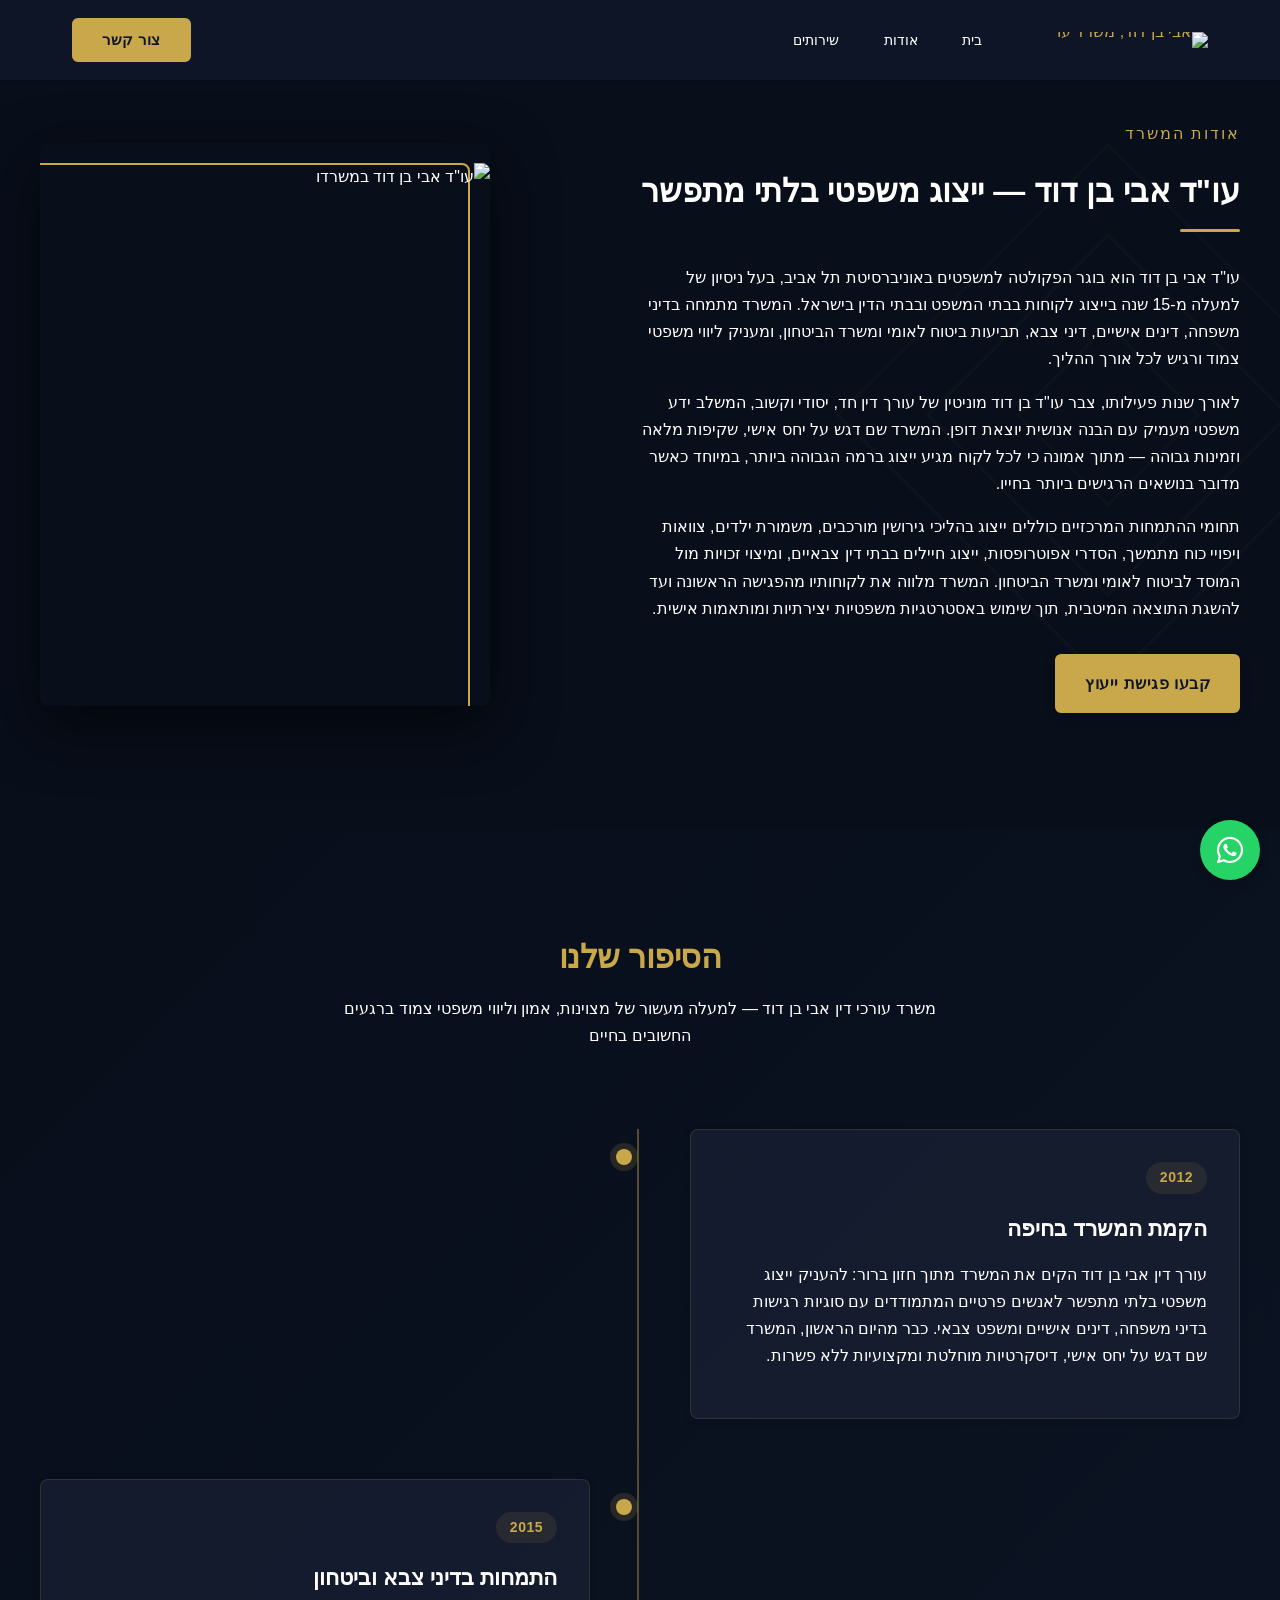
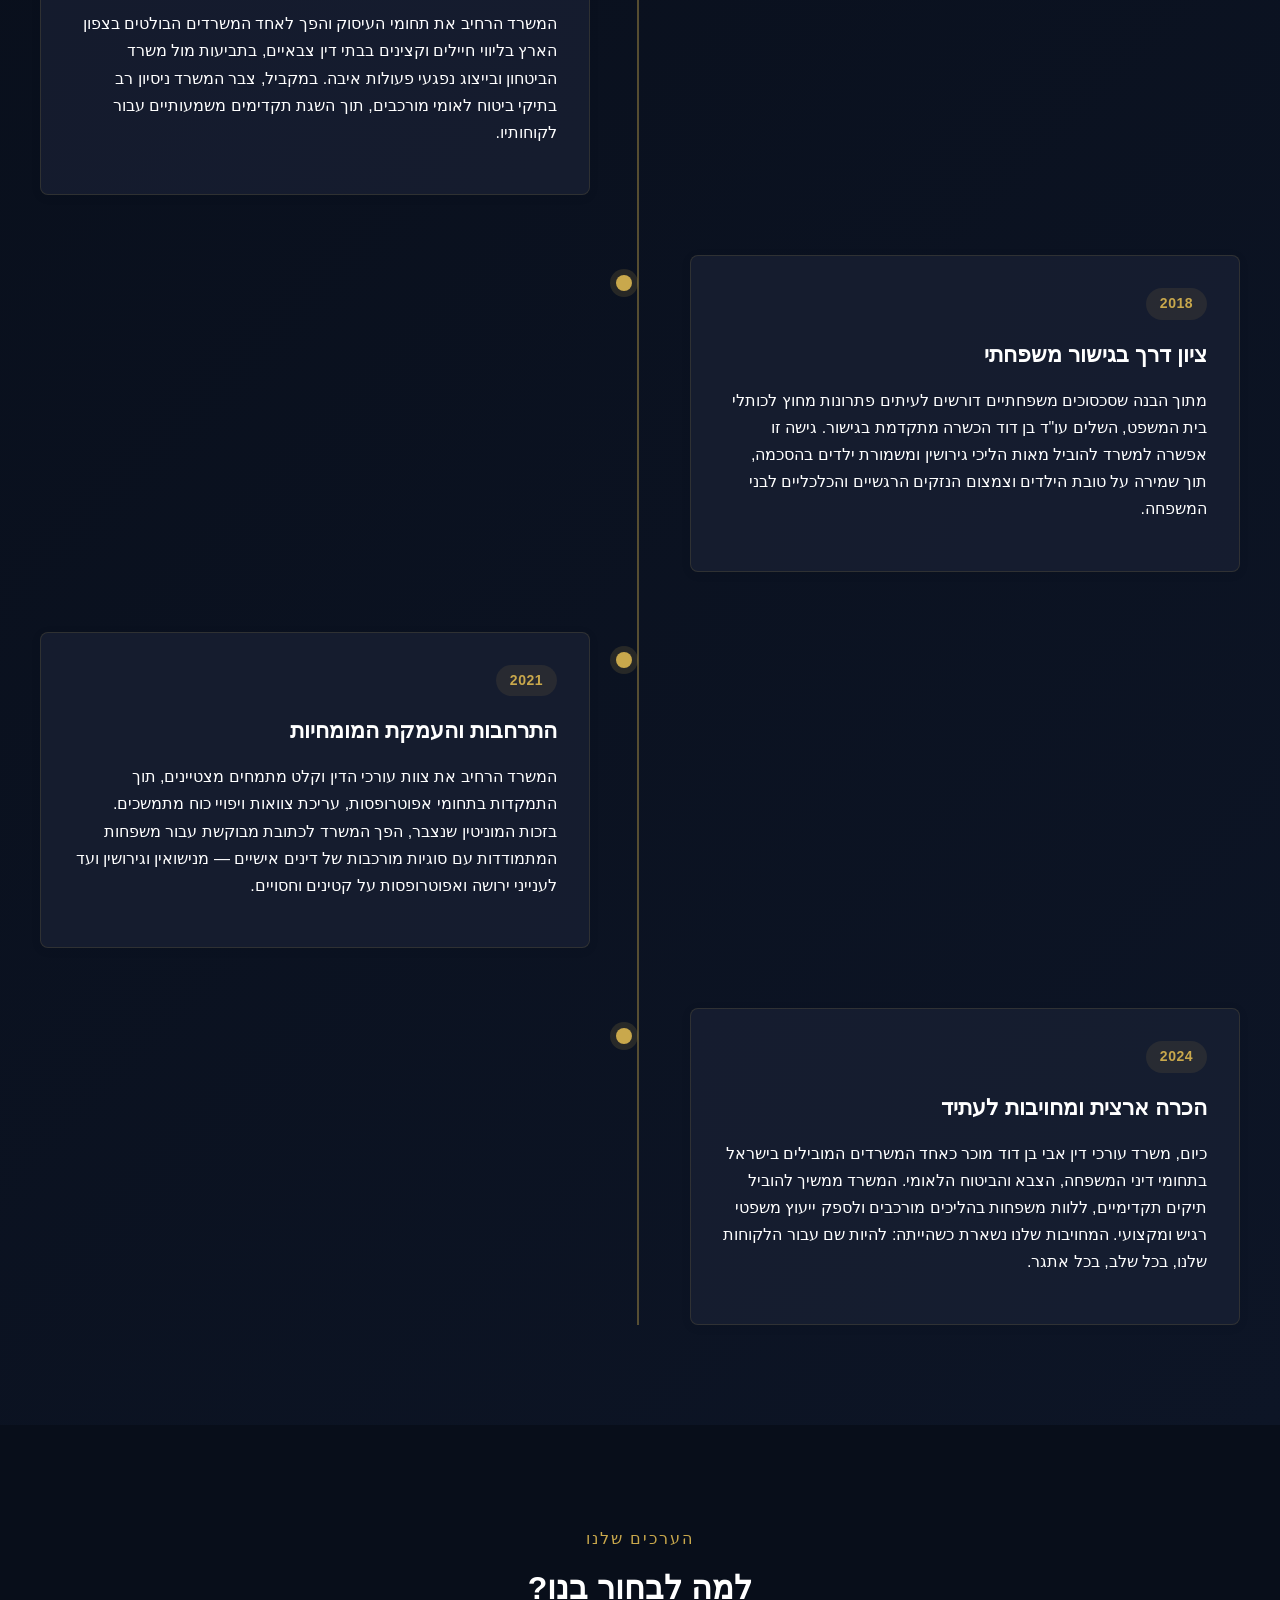
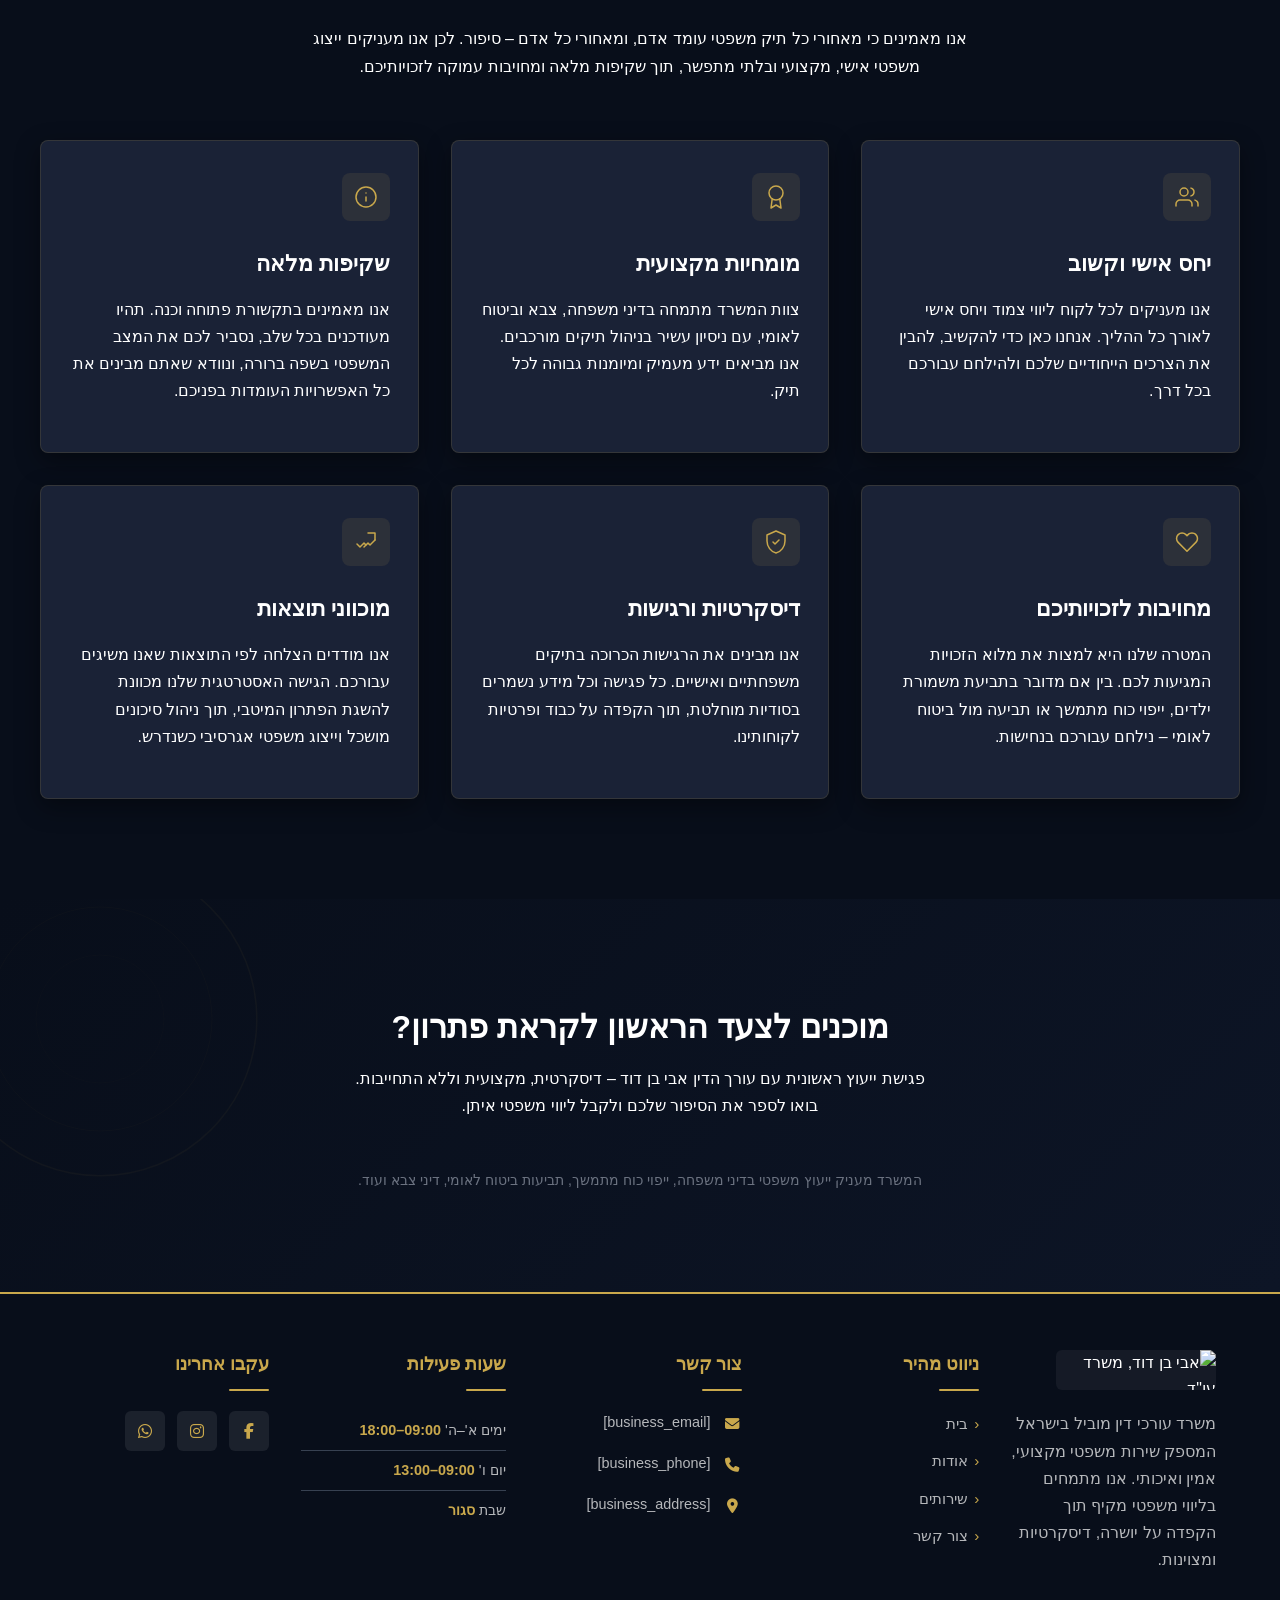
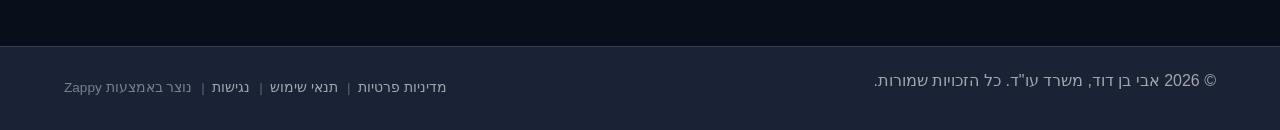
==== commit 794f52a8: "Incremental sync: 1 page(s) — update_image" ====
--- a/public/about.html
+++ b/public/about.html
@@ -238,7 +238,7 @@
   <link rel="stylesheet" href="https://cdnjs.cloudflare.com/ajax/libs/font-awesome/6.4.0/css/all.min.css">
   <link rel="stylesheet" href="https://fonts.googleapis.com/css2?family=Heebo:wght@400;500;600;700&amp;display=swap">
   <link rel="preconnect" href="https://fonts.googleapis.com">
-  <link rel="preconnect" href="https://fonts.gstatic.com" crossorigin>
+  <link rel="preconnect" href="https://fonts.gstatic.com" crossorigin="">
   <style>
     .skip-link { position: absolute; top: 0; left: 0; transform: translateY(-200%); padding: 12px 18px; background: var(--bg-dark, #1a1a1a); color: var(--text-light, #fff); font-weight: 600; border-radius: 0 0 8px 0; z-index: 10000; }
     .skip-link:focus { transform: none; outline: 2px solid var(--ring, #fff); outline-offset: 2px; }
@@ -355,22 +355,22 @@
   <nav class="navbar" dir="rtl">
   <button class="mobile-toggle" id="mobileToggle" aria-label="Menu">
     <svg class="hamburger-icon" width="24" height="24" viewBox="0 0 24 24" fill="none">
-      <path d="M3 12h18M3 6h18M3 18h18" stroke="currentColor" stroke-width="2" stroke-linecap="round"/>
+      <path d="M3 12h18M3 6h18M3 18h18" stroke="currentColor" stroke-width="2" stroke-linecap="round"></path>
     </svg>
     <svg class="close-icon" width="24" height="24" viewBox="0 0 24 24" fill="none" style="display: none;">
-      <path d="M18 6L6 18M6 6l12 12" stroke="currentColor" stroke-width="2" stroke-linecap="round"/>
+      <path d="M18 6L6 18M6 6l12 12" stroke="currentColor" stroke-width="2" stroke-linecap="round"></path>
     </svg>
   </button>
   
   <button class="phone-header-btn" data-phone="[business_phone]" aria-label="Call">
     <svg width="20" height="20" viewBox="0 0 24 24" fill="currentColor">
-      <path d="M22 16.92v3a2 2 0 0 1-2.18 2 19.79 19.79 0 0 1-8.63-3.07 19.5 19.5 0 0 1-6-6 19.79 19.79 0 0 1-3.07-8.67A2 2 0 0 1 4.11 2h3a2 2 0 0 1 2 1.72 12.84 12.84 0 0 0 .7 2.81 2 2 0 0 1-.45 2.11L8.09 9.91a16 16 0 0 0 6 6l1.27-1.27a2 2 0 0 1 2.11-.45 12.84 12.84 0 0 0 2.81.7A2 2 0 0 1 22 16.92z"/>
+      <path d="M22 16.92v3a2 2 0 0 1-2.18 2 19.79 19.79 0 0 1-8.63-3.07 19.5 19.5 0 0 1-6-6 19.79 19.79 0 0 1-3.07-8.67A2 2 0 0 1 4.11 2h3a2 2 0 0 1 2 1.72 12.84 12.84 0 0 0 .7 2.81 2 2 0 0 1-.45 2.11L8.09 9.91a16 16 0 0 0 6 6l1.27-1.27a2 2 0 0 1 2.11-.45 12.84 12.84 0 0 0 2.81.7A2 2 0 0 1 22 16.92z"></path>
     </svg>
   </button>
 
   <div class="nav-container">
     <div class="nav-right-group"><div class="nav-brand">
-      <a href="/" class="logo-link"><img class="logo" src="/assets/site-------image-1.webp" alt="אבי בן דוד, משרד עו" ד"></a>
+      <a href="/" class="logo-link"><img class="logo" src="/assets/site-------image-1.webp" alt="אבי בן דוד, משרד עו" ד"=""></a>
     </div><ul class="nav-menu" id="navMenu"><li><a href="/">בית</a></li><li><a href="/about">אודות</a></li><li><a href="/services">שירותים</a></li><li class="mobile-contact-link nav-cta-mobile-item"><a href="/contact" class="nav-cta-btn">צור קשר</a></li></ul></div>
     
     
@@ -838,7 +838,7 @@
 </script>
   
   <main id="main">
-    <section class="about-about-section" data-layout-spec="אודות-about" dir="rtl">
+    <section class="about-about-section" data-layout-spec="אודות-about" dir="rtl" id="about-about-section">
   <div class="about-about-section__container">
     <!-- Text Column (Right side in RTL) -->
     <div class="about-about-section__text-col">
@@ -846,25 +846,25 @@
       <h2 class="about-about-section__headline">עו"ד אבי בן דוד — ייצוג משפטי בלתי מתפשר</h2>
       <div class="about-about-section__divider"></div>
       
-      <p class="about-about-section__bio">
+      <p class="about-about-section__bio" style="color: rgb(255, 255, 255) !important;">
         עו"ד אבי בן דוד הוא בוגר הפקולטה למשפטים באוניברסיטת תל אביב, בעל ניסיון של למעלה מ-15 שנה בייצוג לקוחות בבתי המשפט ובבתי הדין בישראל. המשרד מתמחה בדיני משפחה, דינים אישיים, דיני צבא, תביעות ביטוח לאומי ומשרד הביטחון, ומעניק ליווי משפטי צמוד ורגיש לכל אורך ההליך.
       </p>
       
-      <p class="about-about-section__bio">
+      <p class="about-about-section__bio" style="color: rgb(255, 255, 255) !important;">
         לאורך שנות פעילותו, צבר עו"ד בן דוד מוניטין של עורך דין חד, יסודי וקשוב, המשלב ידע משפטי מעמיק עם הבנה אנושית יוצאת דופן. המשרד שם דגש על יחס אישי, שקיפות מלאה וזמינות גבוהה — מתוך אמונה כי לכל לקוח מגיע ייצוג ברמה הגבוהה ביותר, במיוחד כאשר מדובר בנושאים הרגישים ביותר בחייו.
       </p>
 
-      <p class="about-about-section__bio">
+      <p class="about-about-section__bio" style="color: rgb(255, 255, 255) !important;">
         תחומי ההתמחות המרכזיים כוללים ייצוג בהליכי גירושין מורכבים, משמורת ילדים, צוואות ויפויי כוח מתמשך, הסדרי אפוטרופסות, ייצוג חיילים בבתי דין צבאיים, ומיצוי זכויות מול המוסד לביטוח לאומי ומשרד הביטחון. המשרד מלווה את לקוחותיו מהפגישה הראשונה ועד להשגת התוצאה המיטבית, תוך שימוש באסטרטגיות משפטיות יצירתיות ומותאמות אישית.
       </p>
 
-      <a href="/contact" class="about-about-section__cta">קבעו פגישת ייעוץ</a>
-    </div>
+      <p class="zappy-editable"><a href="/contact" class="about-about-section__cta">קבעו פגישת ייעוץ</a>
+    </p></div>
 
     <!-- Image Column (Left side in RTL) -->
     <div class="about-about-section__image-col">
       <div class="about-about-section__image-frame">
-        <img loading="eager" fetchpriority="high" data-placeholder="about-about-inline-tile-1" data-context="Attorney Avi Ben David in a dark navy suit, standing in a modern law office with bookshelves and city view. Composition: Half-body portrait, eye-level. Framing: Occupies END half of two-column layout. Background: Modern law office interior. Treatment: none" data-treatment="none" data-dominant-color="#2a3a52" data-aspect-ratio="4:5" alt="עו&quot;ד אבי בן דוד במשרדו" width="600" height="750" src="/assets/site-about-about-inline-tile-1.webp" class="about-about-section__portrait">
+        <img fetchpriority="high" data-placeholder="about-about-inline-tile-1" data-context="Attorney Avi Ben David in a dark navy suit, standing in a modern law office with bookshelves and city view. Composition: Half-body portrait, eye-level. Framing: Occupies END half of two-column layout. Background: Modern law office interior. Treatment: none" data-treatment="none" data-dominant-color="#2a3a52" data-aspect-ratio="4:5" alt="עו&quot;ד אבי בן דוד במשרדו" width="600" height="750" src="/assets/legal-services-gallery-upload-1782462467785-57km7c.webp" class="about-about-section__portrait" data-element-type="image" data-element-id="img-1782462430032-zzm6mpzmx" style="object-position: 50% 50% !important; object-fit: contain; width: auto; height: auto; max-width: 600px; display: block; border-radius: 8px; margin-top: 20px; margin-bottom: 20px; margin-right: auto !important; margin-left: auto !important;" data-zappy-object-position="50% 50%" data-zappy-zoom="1">
         <!-- Decorative Gold Accent -->
         <div class="about-about-section__accent-box" aria-hidden="true"></div>
       </div>
@@ -874,9 +874,9 @@
   <!-- Decorative background motif -->
   <div class="about-about-section__bg-motif" aria-hidden="true">
     <svg viewBox="0 0 200 200" xmlns="http://www.w3.org/2000/svg" fill="none" stroke="currentColor" stroke-width="1" opacity="0.03">
-      <path d="M100 10 L190 100 L100 190 L10 100 Z"/>
-      <path d="M100 40 L160 100 L100 160 L40 100 Z"/>
-      <path d="M100 70 L130 100 L100 130 L70 100 Z"/>
+      <path d="M100 10 L190 100 L100 190 L10 100 Z"></path>
+      <path d="M100 40 L160 100 L100 160 L40 100 Z"></path>
+      <path d="M100 70 L130 100 L100 130 L70 100 Z"></path>
     </svg>
   </div>
 </section>
@@ -960,10 +960,10 @@
       <article class="about-features-card">
         <div class="about-features-card-icon">
           <svg data-element-type="icon" data-icon-type="svg" viewBox="0 0 24 24" fill="none" xmlns="http://www.w3.org/2000/svg">
-            <path d="M17 21V19C17 17.9391 16.5786 16.9217 15.8284 16.1716C15.0783 15.4214 14.0609 15 13 15H5C3.93913 15 2.92172 15.4214 2.17157 16.1716C1.42143 16.9217 1 17.9391 1 19V21" stroke="currentColor" stroke-width="1.5" stroke-linecap="round" stroke-linejoin="round"/>
-            <path d="M9 11C11.2091 11 13 9.20914 13 7C13 4.79086 11.2091 3 9 3C6.79086 3 5 4.79086 5 7C5 9.20914 6.79086 11 9 11Z" stroke="currentColor" stroke-width="1.5" stroke-linecap="round" stroke-linejoin="round"/>
-            <path d="M23 21V19C22.9993 18.1137 22.7044 17.2528 22.1614 16.5523C21.6184 15.8519 20.8581 15.3516 20 15.13" stroke="currentColor" stroke-width="1.5" stroke-linecap="round" stroke-linejoin="round"/>
-            <path d="M16 3.13C16.8604 3.35031 17.623 3.85071 18.1676 4.55232C18.7122 5.25392 19.0078 6.11683 19.0078 7.005C19.0078 7.89318 18.7122 8.75608 18.1676 9.45769C17.623 10.1593 16.8604 10.6597 16 10.88" stroke="currentColor" stroke-width="1.5" stroke-linecap="round" stroke-linejoin="round"/>
+            <path d="M17 21V19C17 17.9391 16.5786 16.9217 15.8284 16.1716C15.0783 15.4214 14.0609 15 13 15H5C3.93913 15 2.92172 15.4214 2.17157 16.1716C1.42143 16.9217 1 17.9391 1 19V21" stroke="currentColor" stroke-width="1.5" stroke-linecap="round" stroke-linejoin="round"></path>
+            <path d="M9 11C11.2091 11 13 9.20914 13 7C13 4.79086 11.2091 3 9 3C6.79086 3 5 4.79086 5 7C5 9.20914 6.79086 11 9 11Z" stroke="currentColor" stroke-width="1.5" stroke-linecap="round" stroke-linejoin="round"></path>
+            <path d="M23 21V19C22.9993 18.1137 22.7044 17.2528 22.1614 16.5523C21.6184 15.8519 20.8581 15.3516 20 15.13" stroke="currentColor" stroke-width="1.5" stroke-linecap="round" stroke-linejoin="round"></path>
+            <path d="M16 3.13C16.8604 3.35031 17.623 3.85071 18.1676 4.55232C18.7122 5.25392 19.0078 6.11683 19.0078 7.005C19.0078 7.89318 18.7122 8.75608 18.1676 9.45769C17.623 10.1593 16.8604 10.6597 16 10.88" stroke="currentColor" stroke-width="1.5" stroke-linecap="round" stroke-linejoin="round"></path>
           </svg>
         </div>
         <h3 class="about-features-card-title">יחס אישי וקשוב</h3>
@@ -974,8 +974,8 @@
       <article class="about-features-card">
         <div class="about-features-card-icon">
           <svg data-element-type="icon" data-icon-type="svg" viewBox="0 0 24 24" fill="none" xmlns="http://www.w3.org/2000/svg">
-            <path d="M12 15C15.866 15 19 11.866 19 8C19 4.13401 15.866 1 12 1C8.13401 1 5 4.13401 5 8C5 11.866 8.13401 15 12 15Z" stroke="currentColor" stroke-width="1.5" stroke-linecap="round" stroke-linejoin="round"/>
-            <path d="M8.21 13.89L7 23L12 20L17 23L15.79 13.88" stroke="currentColor" stroke-width="1.5" stroke-linecap="round" stroke-linejoin="round"/>
+            <path d="M12 15C15.866 15 19 11.866 19 8C19 4.13401 15.866 1 12 1C8.13401 1 5 4.13401 5 8C5 11.866 8.13401 15 12 15Z" stroke="currentColor" stroke-width="1.5" stroke-linecap="round" stroke-linejoin="round"></path>
+            <path d="M8.21 13.89L7 23L12 20L17 23L15.79 13.88" stroke="currentColor" stroke-width="1.5" stroke-linecap="round" stroke-linejoin="round"></path>
           </svg>
         </div>
         <h3 class="about-features-card-title">מומחיות מקצועית</h3>
@@ -986,9 +986,9 @@
       <article class="about-features-card">
         <div class="about-features-card-icon">
           <svg data-element-type="icon" data-icon-type="svg" viewBox="0 0 24 24" fill="none" xmlns="http://www.w3.org/2000/svg">
-            <path d="M12 22C17.5228 22 22 17.5228 22 12C22 6.47715 17.5228 2 12 2C6.47715 2 2 6.47715 2 12C2 17.5228 6.47715 22 12 22Z" stroke="currentColor" stroke-width="1.5" stroke-linecap="round" stroke-linejoin="round"/>
-            <path d="M12 16V12" stroke="currentColor" stroke-width="1.5" stroke-linecap="round" stroke-linejoin="round"/>
-            <path d="M12 8H12.01" stroke="currentColor" stroke-width="1.5" stroke-linecap="round" stroke-linejoin="round"/>
+            <path d="M12 22C17.5228 22 22 17.5228 22 12C22 6.47715 17.5228 2 12 2C6.47715 2 2 6.47715 2 12C2 17.5228 6.47715 22 12 22Z" stroke="currentColor" stroke-width="1.5" stroke-linecap="round" stroke-linejoin="round"></path>
+            <path d="M12 16V12" stroke="currentColor" stroke-width="1.5" stroke-linecap="round" stroke-linejoin="round"></path>
+            <path d="M12 8H12.01" stroke="currentColor" stroke-width="1.5" stroke-linecap="round" stroke-linejoin="round"></path>
           </svg>
         </div>
         <h3 class="about-features-card-title">שקיפות מלאה</h3>
@@ -999,7 +999,7 @@
       <article class="about-features-card">
         <div class="about-features-card-icon">
           <svg data-element-type="icon" data-icon-type="svg" viewBox="0 0 24 24" fill="none" xmlns="http://www.w3.org/2000/svg">
-            <path d="M20.84 4.61C20.3292 4.099 19.7228 3.69364 19.0554 3.41708C18.3879 3.14052 17.6725 2.99817 16.95 2.99817C16.2275 2.99817 15.5121 3.14052 14.8446 3.41708C14.1772 3.69364 13.5708 4.099 13.06 4.61L12 5.67L10.94 4.61C9.9083 3.57831 8.50903 2.99871 7.05 2.99871C5.59096 2.99871 4.19169 3.57831 3.16 4.61C2.12831 5.64169 1.54871 7.04097 1.54871 8.5C1.54871 9.95903 2.12831 11.3583 3.16 12.39L12 21.23L20.84 12.39C21.351 11.8792 21.7564 11.2728 22.0329 10.6054C22.3095 9.93789 22.4518 9.22248 22.4518 8.5C22.4518 7.77752 22.3095 7.06211 22.0329 6.39464C21.7564 5.72718 21.351 5.12075 20.84 4.61V4.61Z" stroke="currentColor" stroke-width="1.5" stroke-linecap="round" stroke-linejoin="round"/>
+            <path d="M20.84 4.61C20.3292 4.099 19.7228 3.69364 19.0554 3.41708C18.3879 3.14052 17.6725 2.99817 16.95 2.99817C16.2275 2.99817 15.5121 3.14052 14.8446 3.41708C14.1772 3.69364 13.5708 4.099 13.06 4.61L12 5.67L10.94 4.61C9.9083 3.57831 8.50903 2.99871 7.05 2.99871C5.59096 2.99871 4.19169 3.57831 3.16 4.61C2.12831 5.64169 1.54871 7.04097 1.54871 8.5C1.54871 9.95903 2.12831 11.3583 3.16 12.39L12 21.23L20.84 12.39C21.351 11.8792 21.7564 11.2728 22.0329 10.6054C22.3095 9.93789 22.4518 9.22248 22.4518 8.5C22.4518 7.77752 22.3095 7.06211 22.0329 6.39464C21.7564 5.72718 21.351 5.12075 20.84 4.61V4.61Z" stroke="currentColor" stroke-width="1.5" stroke-linecap="round" stroke-linejoin="round"></path>
           </svg>
         </div>
         <h3 class="about-features-card-title">מחויבות לזכויותיכם</h3>
@@ -1010,8 +1010,8 @@
       <article class="about-features-card">
         <div class="about-features-card-icon">
           <svg data-element-type="icon" data-icon-type="svg" viewBox="0 0 24 24" fill="none" xmlns="http://www.w3.org/2000/svg">
-            <path d="M12 1L3 5V11C3 16.55 6.84 21.74 12 23C17.16 21.74 21 16.55 21 11V5L12 1Z" stroke="currentColor" stroke-width="1.5" stroke-linecap="round" stroke-linejoin="round"/>
-            <path d="M9 12L11 14L15 10" stroke="currentColor" stroke-width="1.5" stroke-linecap="round" stroke-linejoin="round"/>
+            <path d="M12 1L3 5V11C3 16.55 6.84 21.74 12 23C17.16 21.74 21 16.55 21 11V5L12 1Z" stroke="currentColor" stroke-width="1.5" stroke-linecap="round" stroke-linejoin="round"></path>
+            <path d="M9 12L11 14L15 10" stroke="currentColor" stroke-width="1.5" stroke-linecap="round" stroke-linejoin="round"></path>
           </svg>
         </div>
         <h3 class="about-features-card-title">דיסקרטיות ורגישות</h3>
@@ -1022,9 +1022,9 @@
       <article class="about-features-card">
         <div class="about-features-card-icon">
           <svg data-element-type="icon" data-icon-type="svg" viewBox="0 0 24 24" fill="none" xmlns="http://www.w3.org/2000/svg">
-            <path d="M12 15L10 13L6 17L3 14" stroke="currentColor" stroke-width="1.5" stroke-linecap="round" stroke-linejoin="round"/>
-            <path d="M21 10L16 15L14 13L10 17" stroke="currentColor" stroke-width="1.5" stroke-linecap="round" stroke-linejoin="round"/>
-            <path d="M14 3H21V10" stroke="currentColor" stroke-width="1.5" stroke-linecap="round" stroke-linejoin="round"/>
+            <path d="M12 15L10 13L6 17L3 14" stroke="currentColor" stroke-width="1.5" stroke-linecap="round" stroke-linejoin="round"></path>
+            <path d="M21 10L16 15L14 13L10 17" stroke="currentColor" stroke-width="1.5" stroke-linecap="round" stroke-linejoin="round"></path>
+            <path d="M14 3H21V10" stroke="currentColor" stroke-width="1.5" stroke-linecap="round" stroke-linejoin="round"></path>
           </svg>
         </div>
         <h3 class="about-features-card-title">מוכווני תוצאות</h3>
@@ -1051,9 +1051,9 @@
   </div>
   <div class="about-final-cta-section__decoration" aria-hidden="true">
     <svg xmlns="http://www.w3.org/2000/svg" viewBox="0 0 200 200" fill="none">
-      <circle cx="100" cy="100" r="98" stroke="var(--primary)" stroke-width="1" opacity="0.08"/>
-      <circle cx="100" cy="100" r="70" stroke="var(--primary)" stroke-width="0.5" opacity="0.06"/>
-      <circle cx="100" cy="100" r="40" stroke="var(--primary)" stroke-width="0.5" opacity="0.04"/>
+      <circle cx="100" cy="100" r="98" stroke="var(--primary)" stroke-width="1" opacity="0.08"></circle>
+      <circle cx="100" cy="100" r="70" stroke="var(--primary)" stroke-width="0.5" opacity="0.06"></circle>
+      <circle cx="100" cy="100" r="40" stroke="var(--primary)" stroke-width="0.5" opacity="0.04"></circle>
     </svg>
   </div>
 </section>
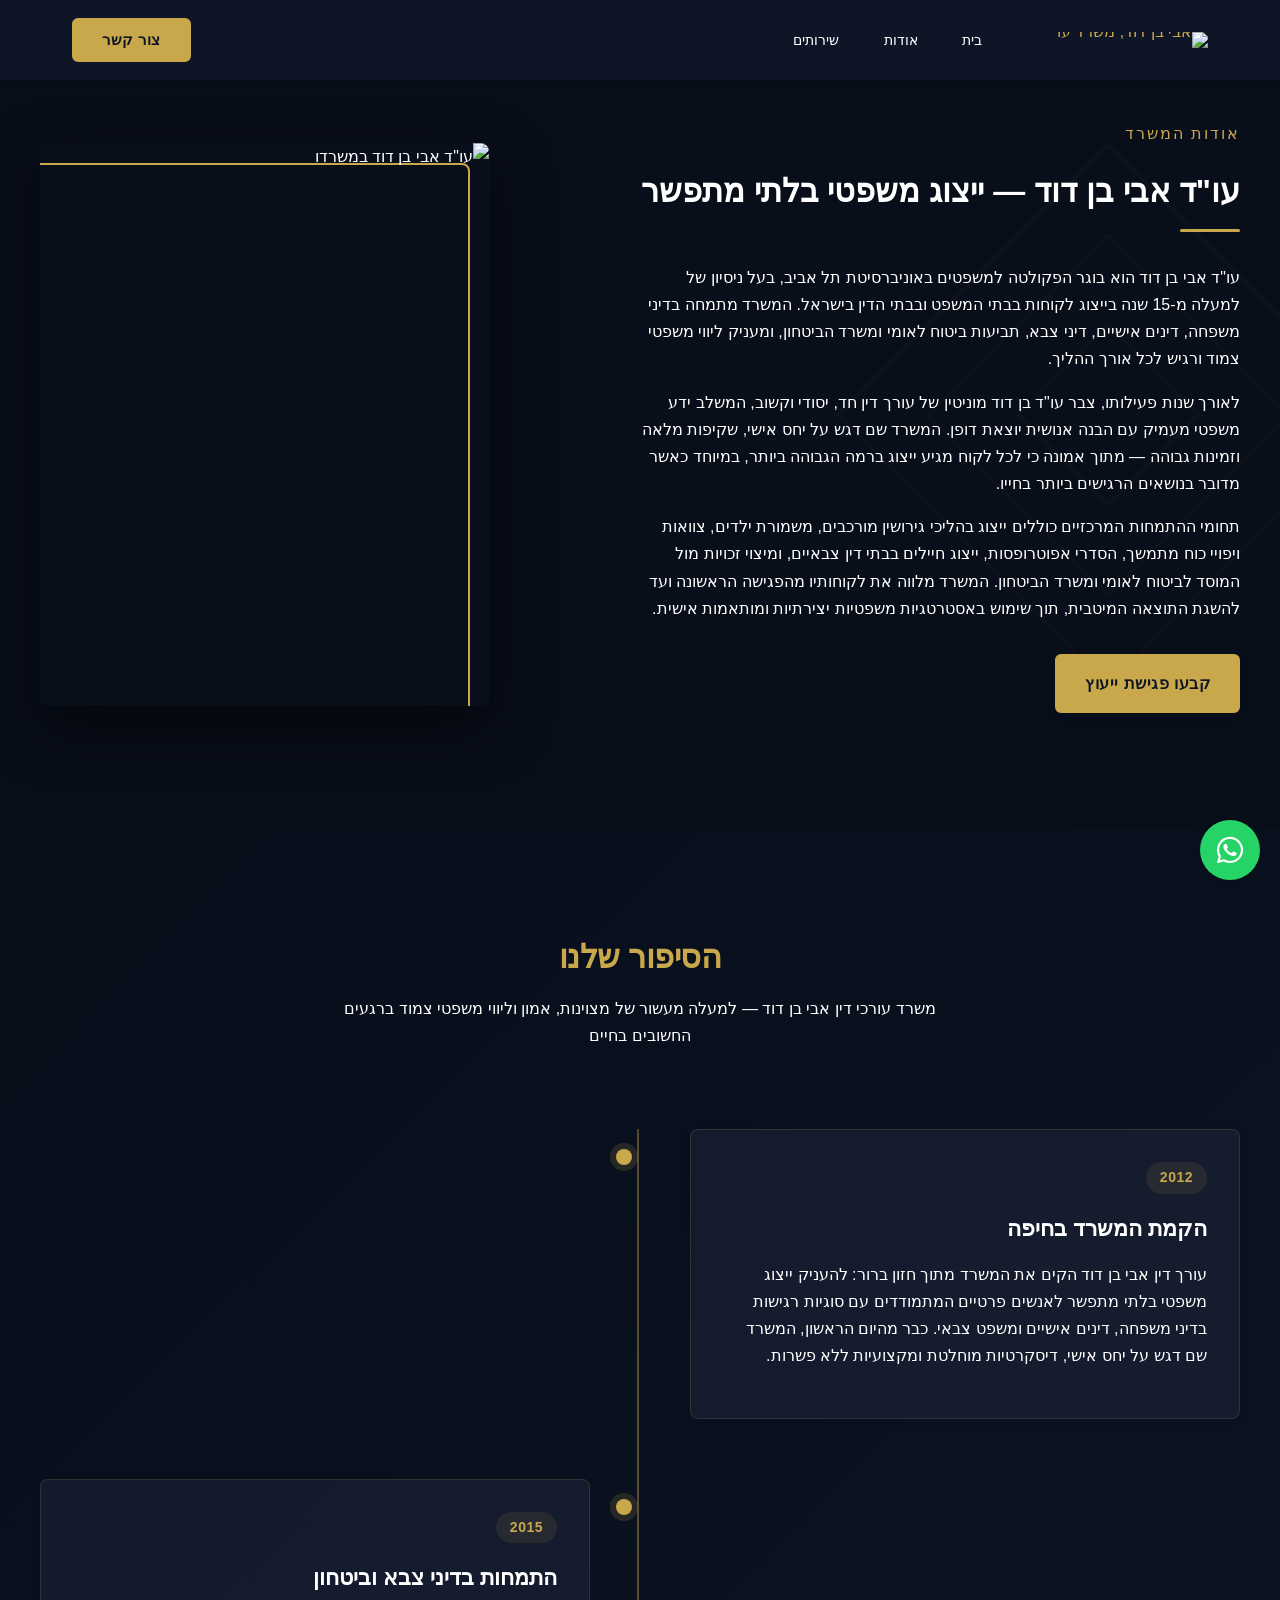
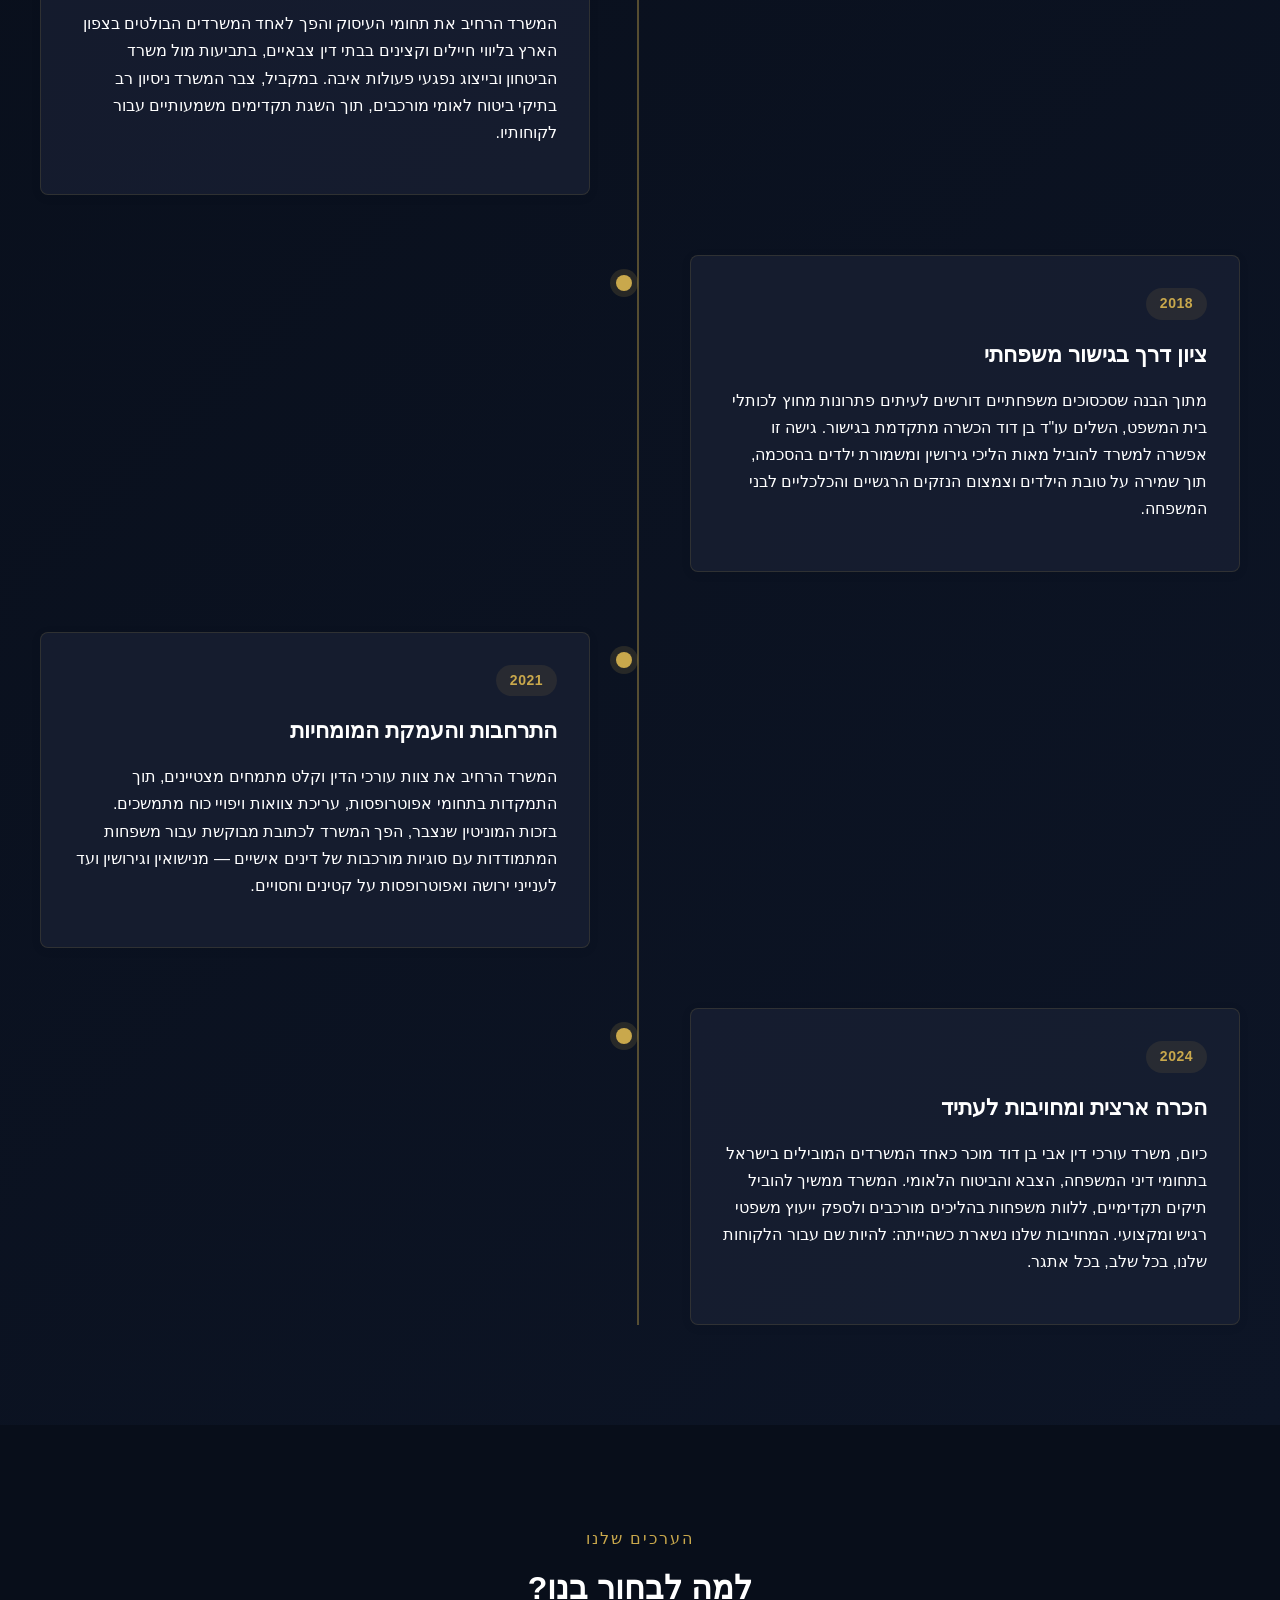
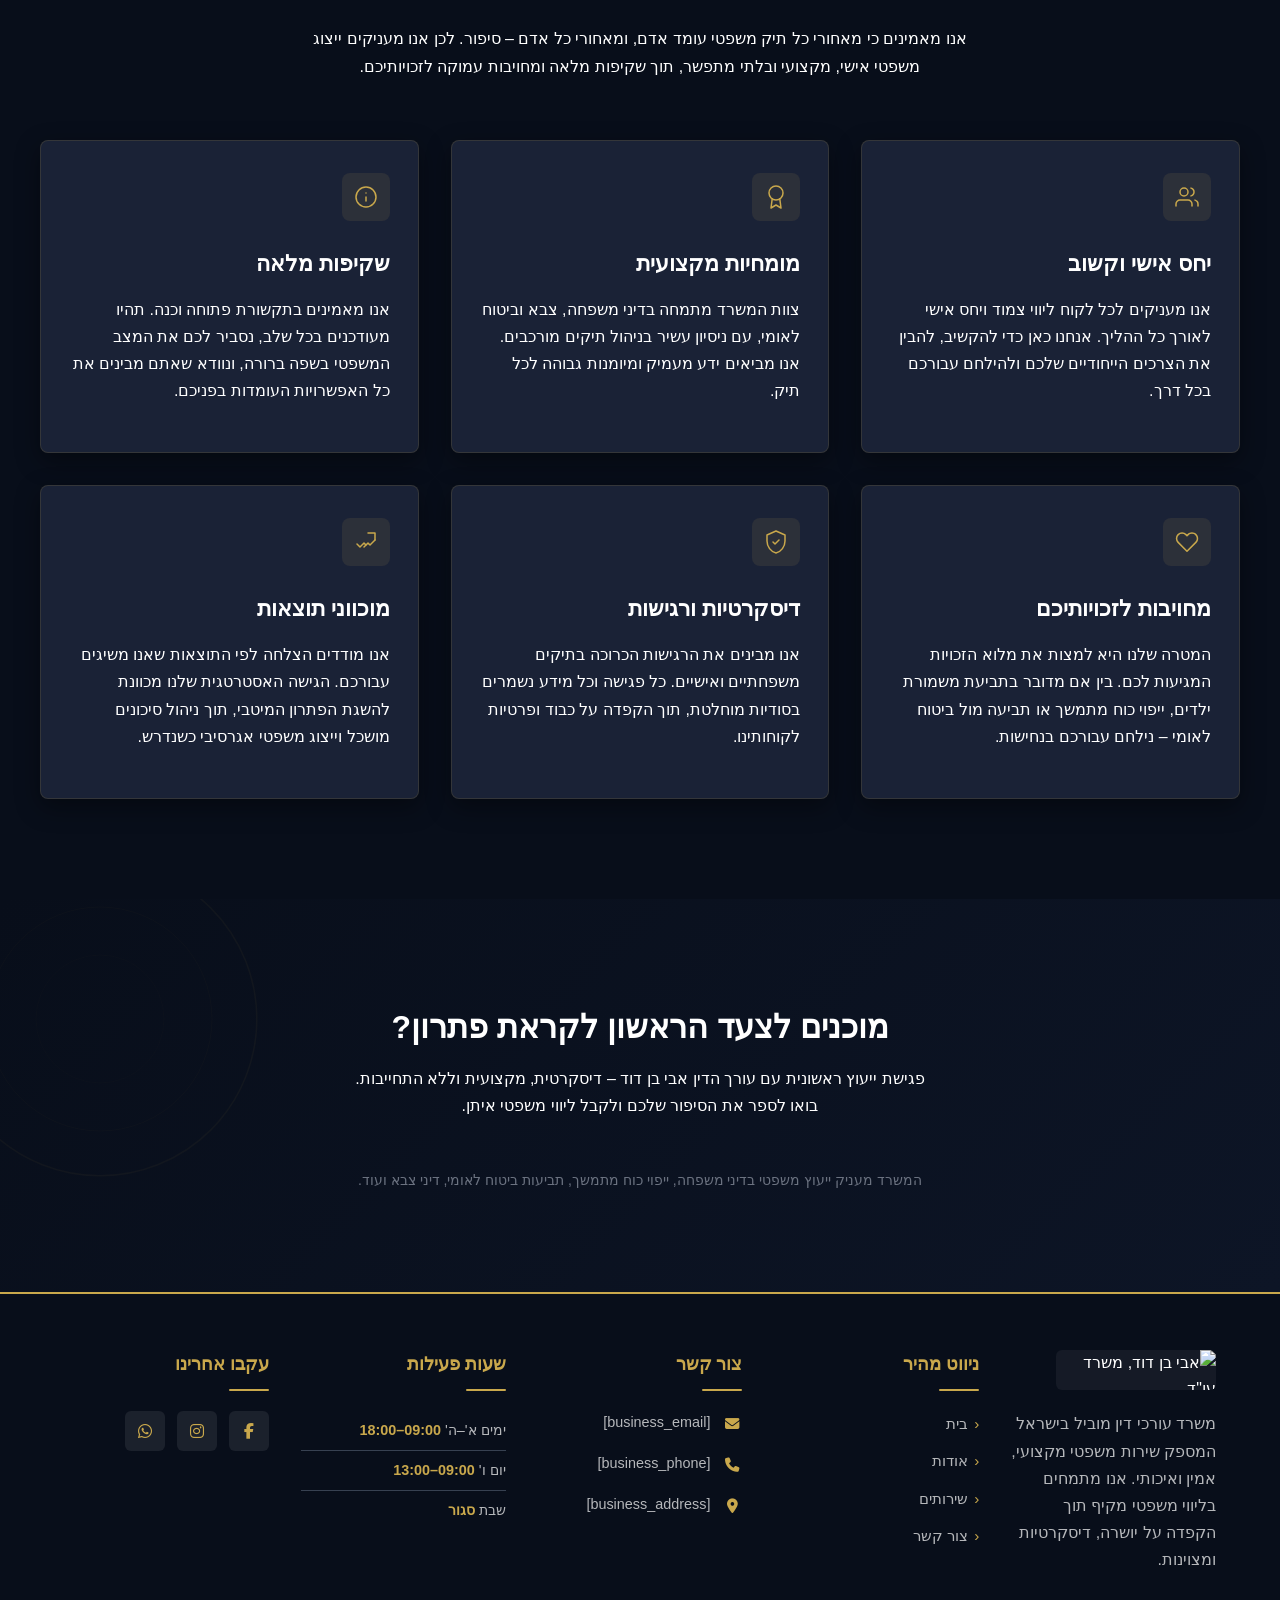
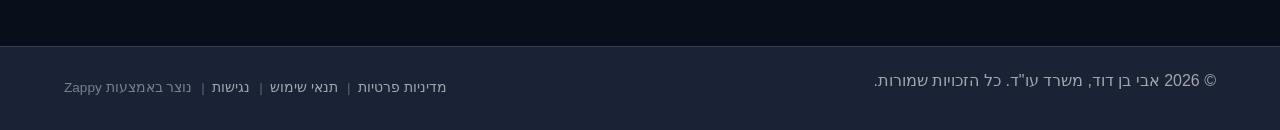
==== commit 96a6f6fb: "Incremental sync: 1 page(s) — update_element" ====
--- a/public/about.html
+++ b/public/about.html
@@ -864,7 +864,7 @@
     <!-- Image Column (Left side in RTL) -->
     <div class="about-about-section__image-col">
       <div class="about-about-section__image-frame">
-        <img fetchpriority="high" data-placeholder="about-about-inline-tile-1" data-context="Attorney Avi Ben David in a dark navy suit, standing in a modern law office with bookshelves and city view. Composition: Half-body portrait, eye-level. Framing: Occupies END half of two-column layout. Background: Modern law office interior. Treatment: none" data-treatment="none" data-dominant-color="#2a3a52" data-aspect-ratio="4:5" alt="עו&quot;ד אבי בן דוד במשרדו" width="600" height="750" src="/assets/legal-services-gallery-upload-1782462467785-57km7c.webp" class="about-about-section__portrait" data-element-type="image" data-element-id="img-1782462430032-zzm6mpzmx" style="object-position: 50% 50% !important; object-fit: contain; width: auto; height: auto; max-width: 600px; display: block; border-radius: 8px; margin-top: 20px; margin-bottom: 20px; margin-right: auto !important; margin-left: auto !important;" data-zappy-object-position="50% 50%" data-zappy-zoom="1">
+        <div data-zappy-zoom-wrapper="true" data-element-id="img-1782462430032-zzm6mpzmx" data-element-type="image" data-zappy-zoom-wrapper-width="448px" data-zappy-zoom-wrapper-height="448px" data-zappy-zoom-wrapper-width-mode="px" data-zappy-zoom-wrapper-align="center" style="position: relative !important; overflow: hidden !important; width: 448px !important; max-width: 100% !important; margin-left: auto !important; margin-right: auto !important; height: 448px !important; display: block !important;" data-zappy-zoom-clip="true" data-zappy-wrapper-margins-applied="true" class="zappy-resizable-hover"><img fetchpriority="high" data-placeholder="about-about-inline-tile-1" data-context="Attorney Avi Ben David in a dark navy suit, standing in a modern law office with bookshelves and city view. Composition: Half-body portrait, eye-level. Framing: Occupies END half of two-column layout. Background: Modern law office interior. Treatment: none" data-treatment="none" data-dominant-color="#2a3a52" data-aspect-ratio="4:5" alt="עו&quot;ד אבי בן דוד במשרדו" width="600" height="750" src="/assets/legal-services-gallery-upload-1782462467785-57km7c.webp" class="about-about-section__portrait" data-element-type="image" data-element-id="img-1782462430032-zzm6mpzmx" style="object-position: 50% 50% !important; border-radius: 8px; object-fit: cover !important; width: 100% !important; height: 100% !important; max-width: none !important; display: block !important; margin: 0px !important; position: absolute !important; left: 0% !important; top: 0% !important; max-height: none !important;" data-zappy-object-position="50% 50%" data-zappy-zoom="1"></div>
         <!-- Decorative Gold Accent -->
         <div class="about-about-section__accent-box" aria-hidden="true"></div>
       </div>
@@ -1190,5 +1190,7 @@
       }, 500);
     })();
     </script>
+
+    
 </body>
 </html>
